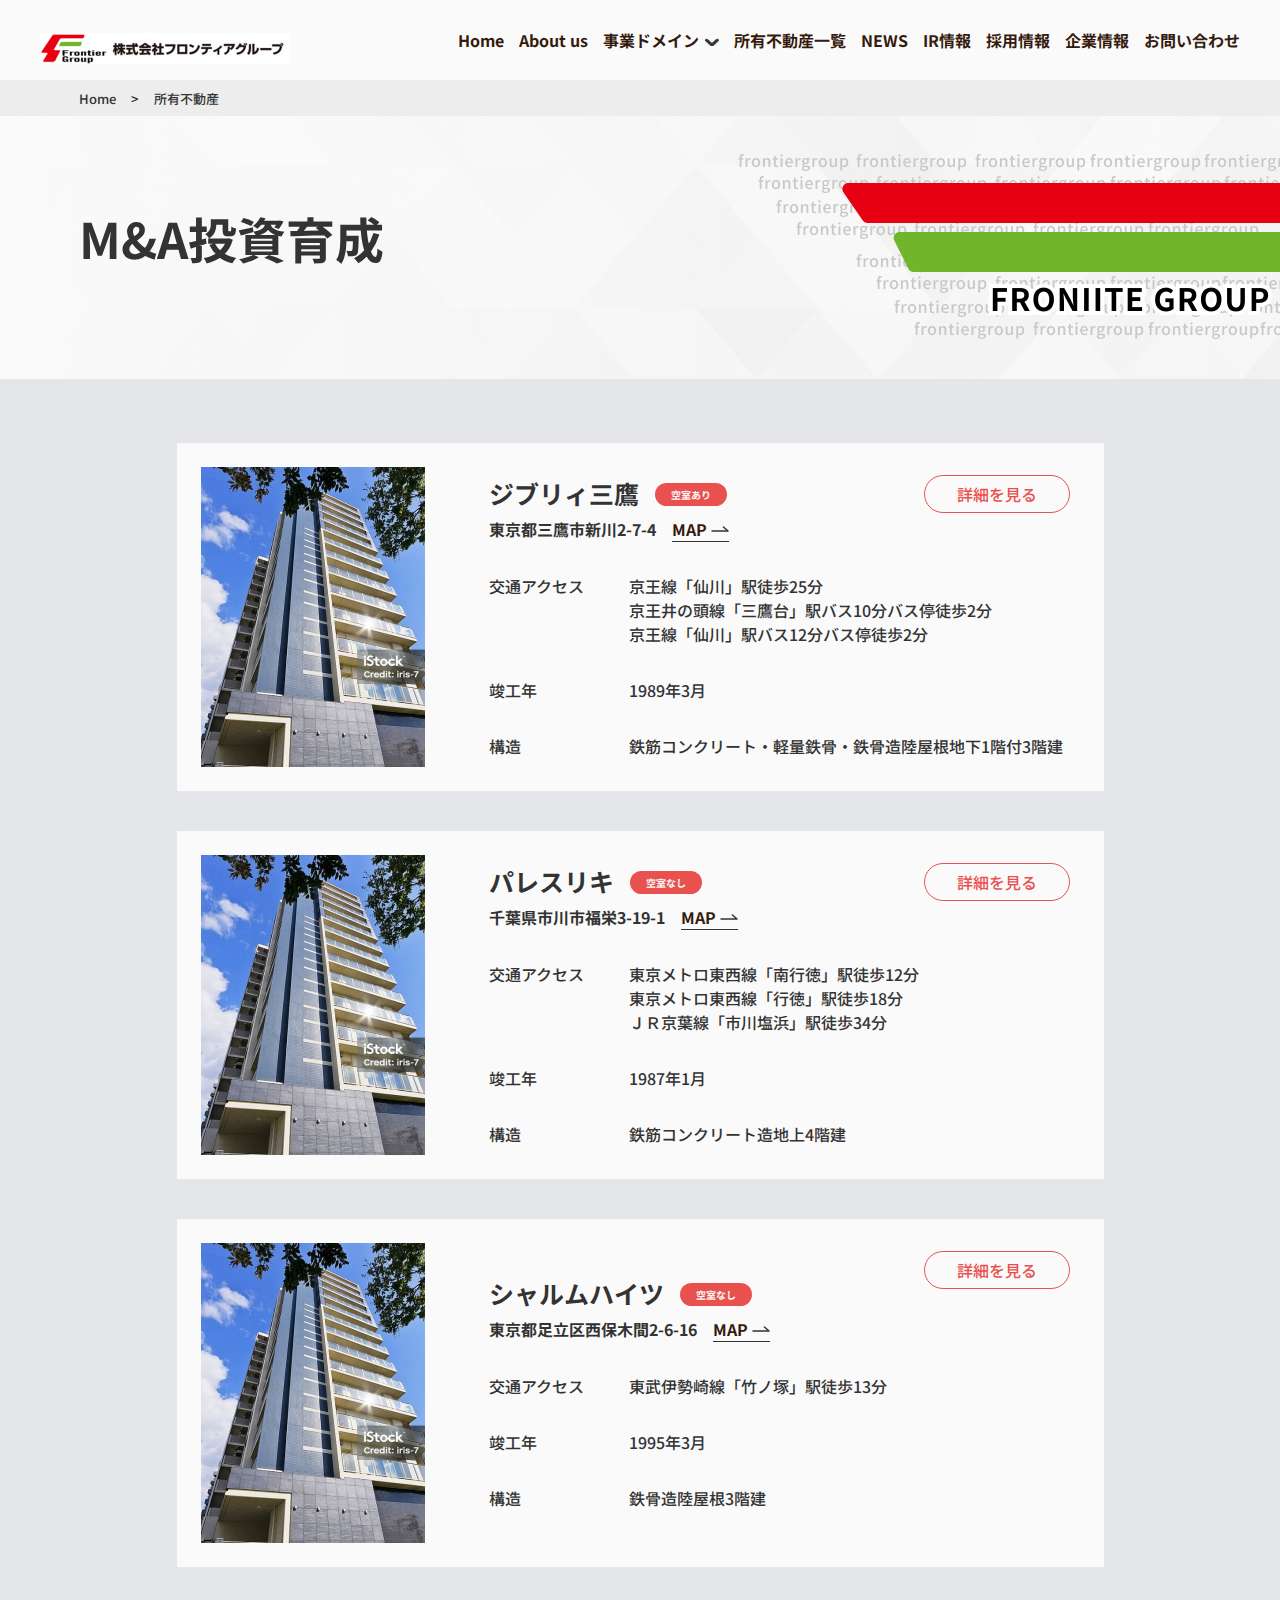
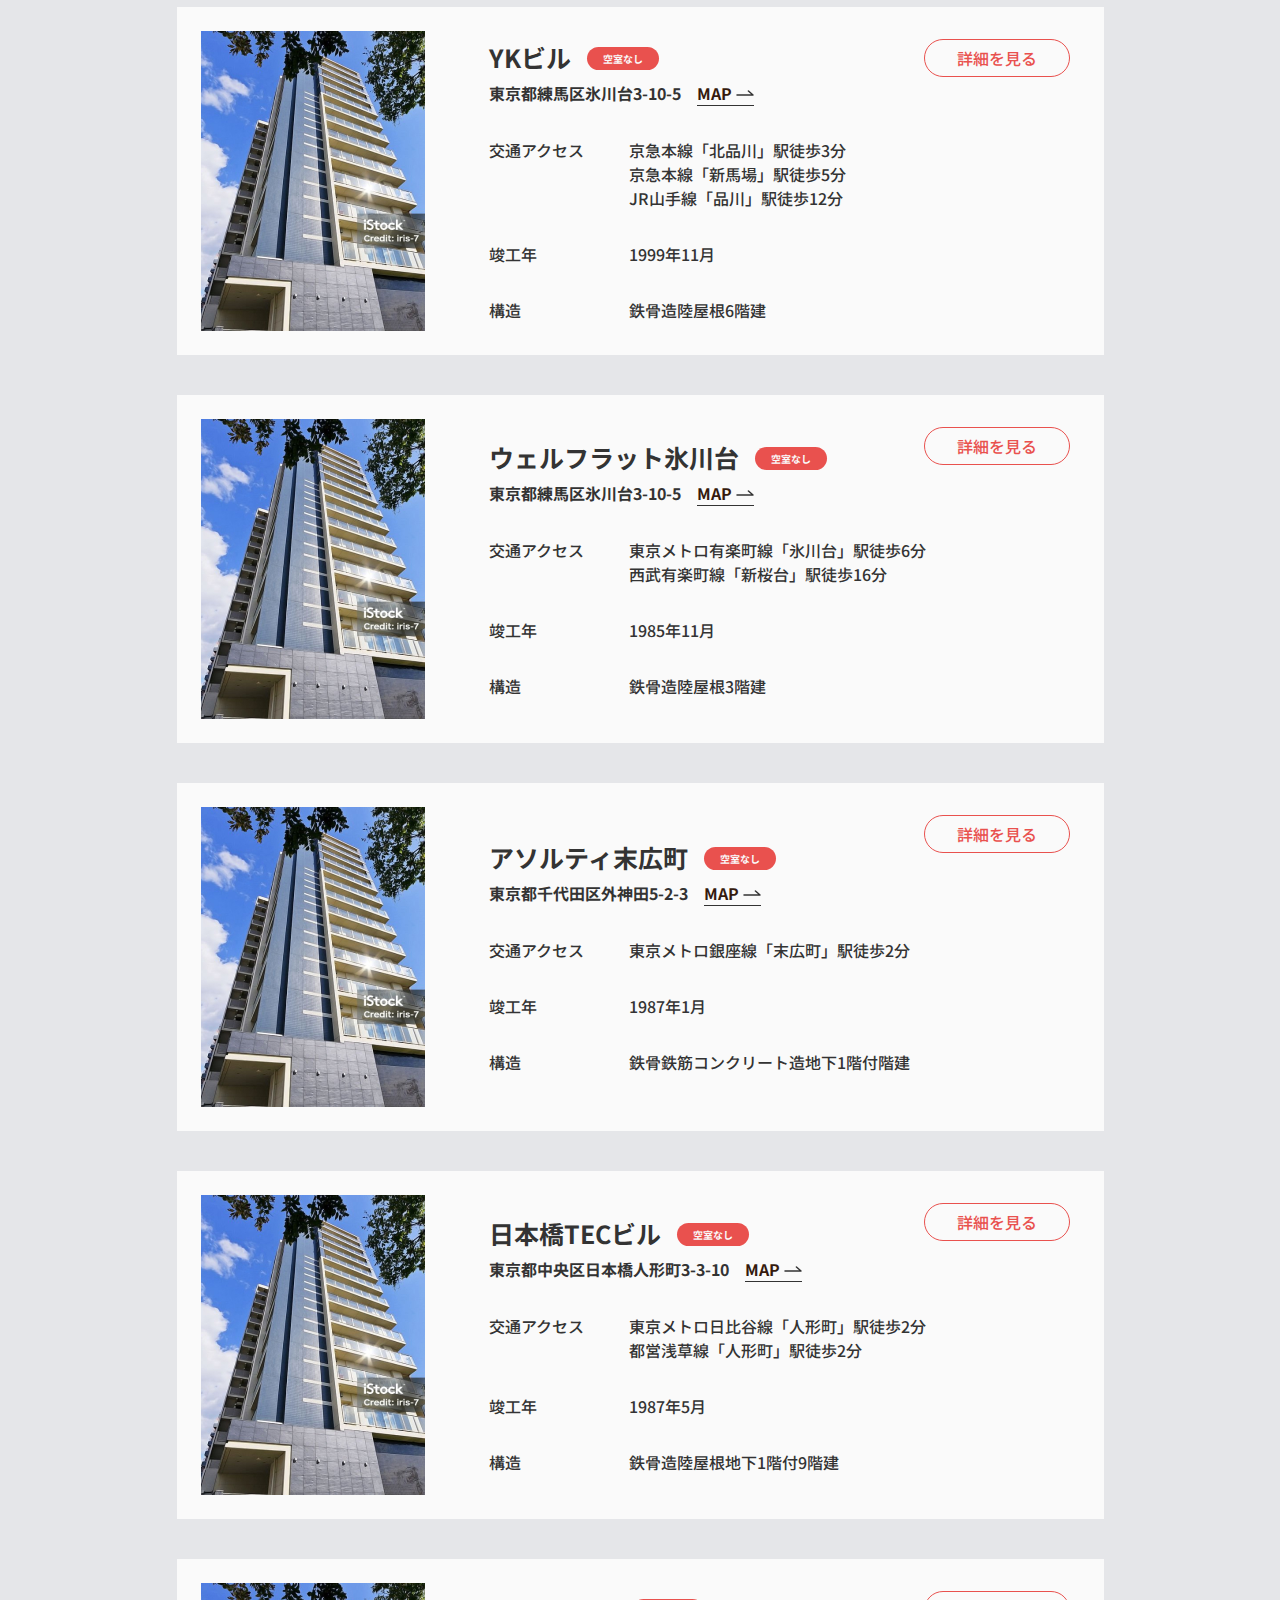
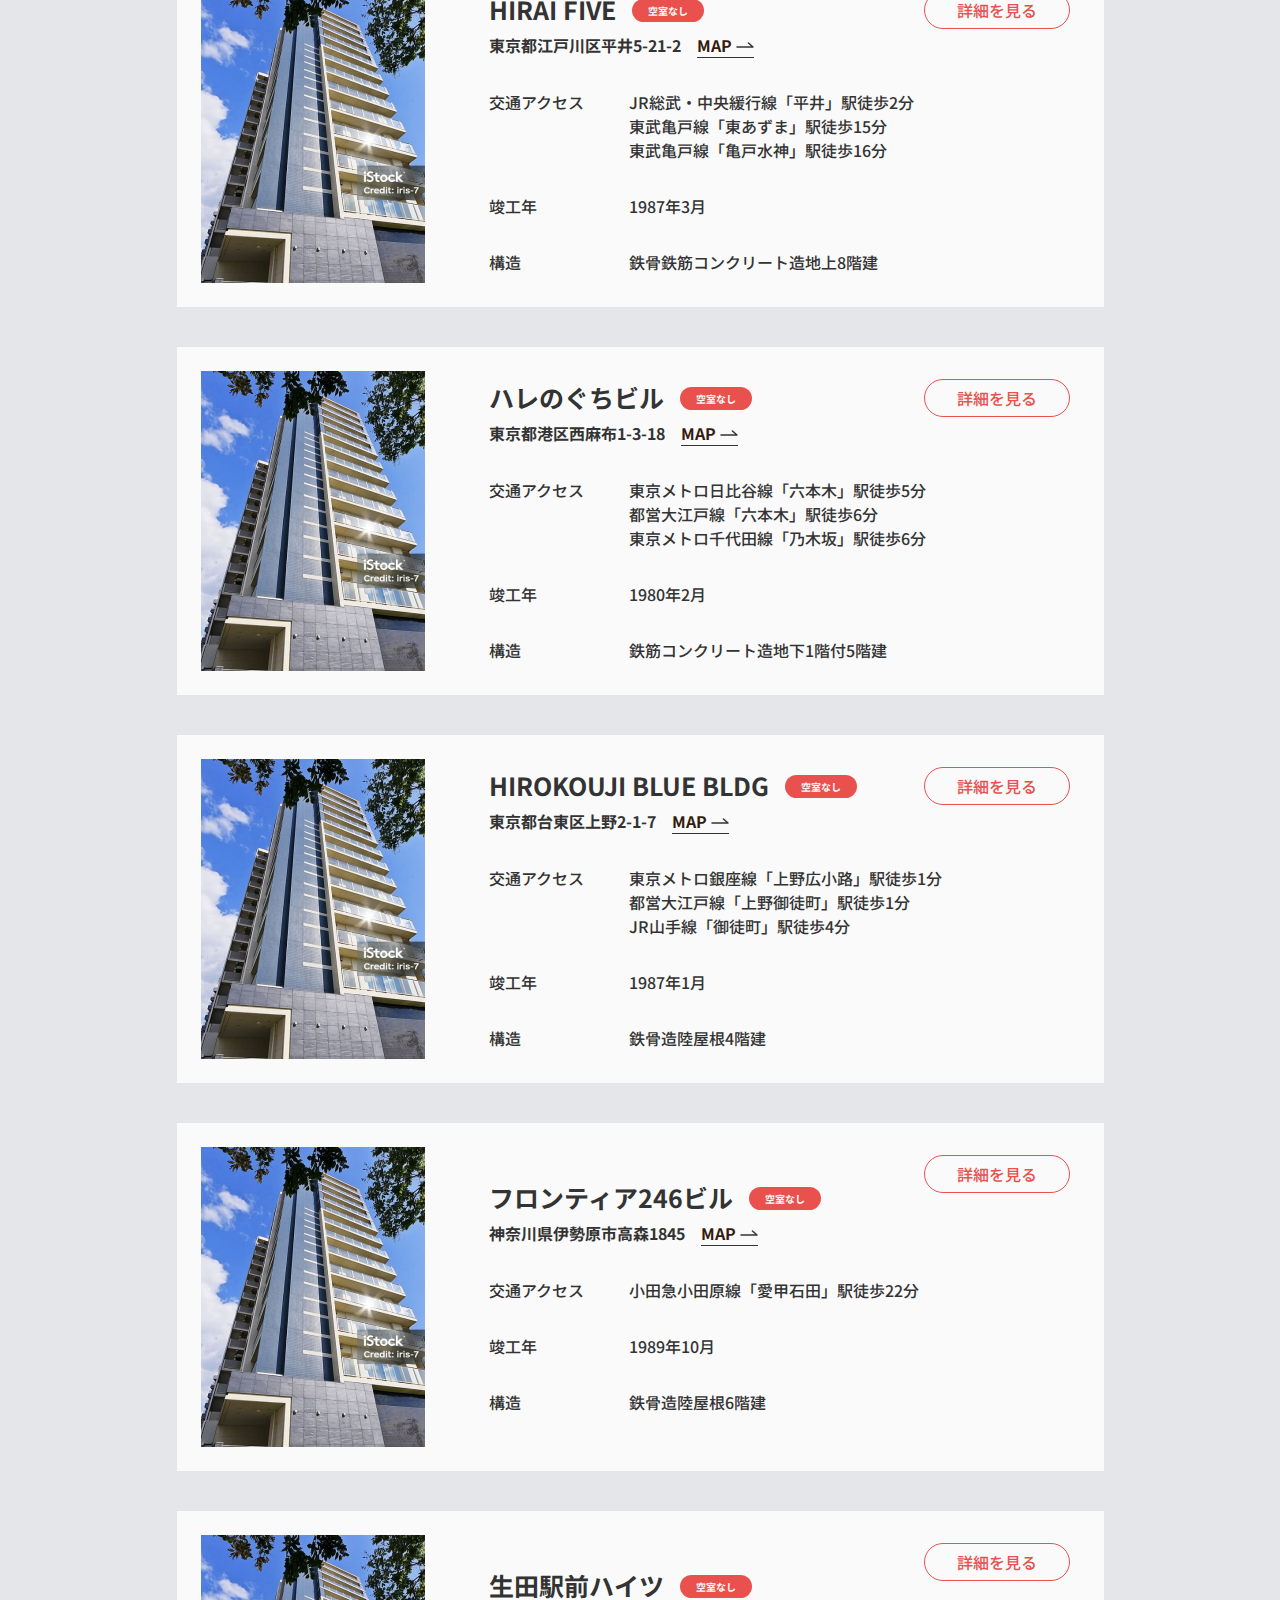
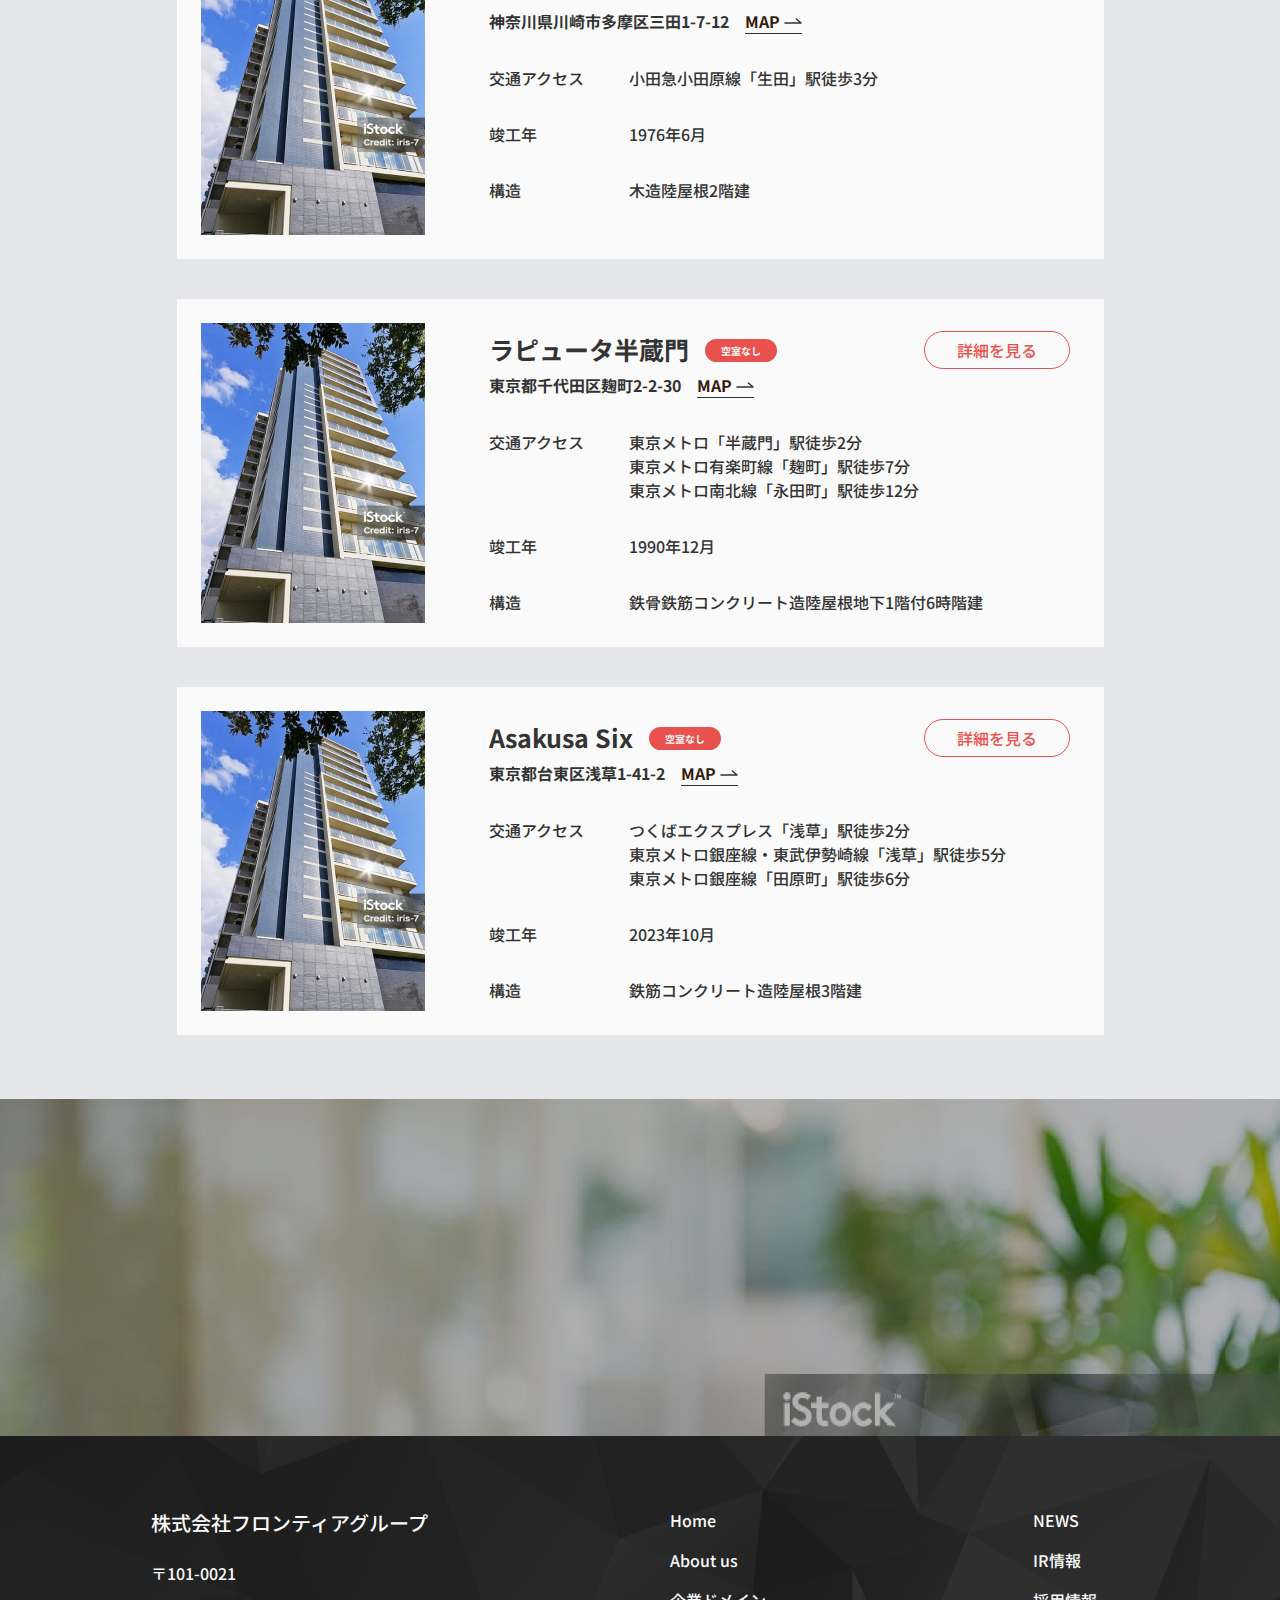
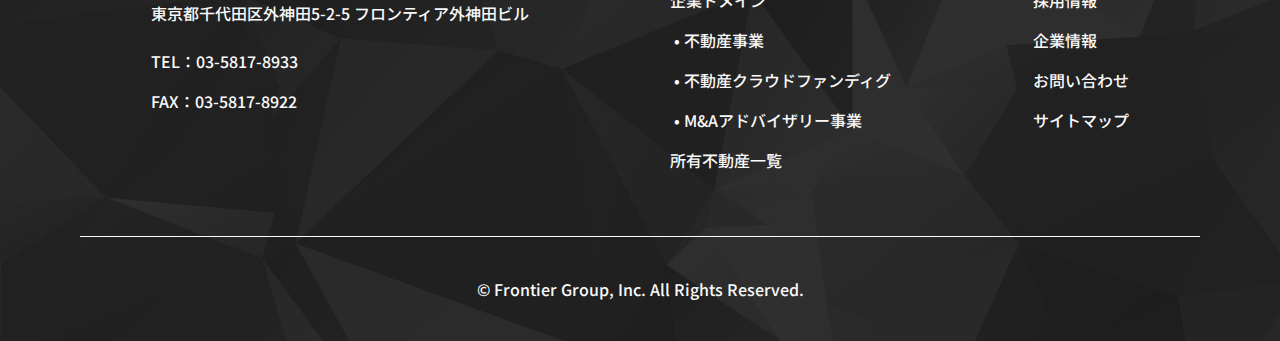
==== owned.html @ 02771e7e "initial commit" ====
<!DOCTYPE html>
<html lang="jp">

<head>
    <meta charset="UTF-8">
    <meta name="viewport" content="width=device-width, initial-scale=1.0">
    <link rel="stylesheet" href="./assets/css/slick-theme.css">
    <link rel="stylesheet" href="./assets/css/slick.css">
    <link rel="stylesheet" href="./assets/css/wow.css">
    <link rel="stylesheet" href="./assets/css/style.css">
    <link rel="preconnect" href="https://fonts.googleapis.com">
    <link rel="preconnect" href="https://fonts.gstatic.com" crossorigin>
    <link href="https://fonts.googleapis.com/css2?family=Noto+Sans+JP:wght@100..900&display=swap" rel="stylesheet">

    <title>株式会社フロンティアグループ</title>
</head>

<body>
    <div class="c-header">
        <div class="c-header__inner">
            <h1>
                <a href="#">
                    <img src="./assets/img/img-logo.jpg" alt="logo">
                </a>
            </h1>
            <div class="c-header-right ">
                <ul class="c-header__items">
                    <li><a href="#">Home</a></li>
                    <li><a href="#">About us</a></li>
                    <li><a href="#">事業ドメイン</a>
                        <!-- <ul class="dropdown">
                            <li><a href="#">Sub-1</a></li>
                            <li><a href="#">Sub-2</a></li>
                            <li><a href="#">Sub-3</a></li>
                        </ul> -->
                    </li>
                    <li><a href="#">所有不動産一覧</a></li>
                    <li><a href="#">NEWS</a></li>
                    <li><a href="#">IR情報</a></li>
                    <li><a href="#">採用情報</a></li>
                    <li><a href="#">企業情報</a> </li>
                    <li><a href="#">お問い合わせ</a></li>
                </ul>

            </div>
            <div class="hambtn hamburger-menu-icon-wrap">
                <span class="hamburger-menu-line top"></span>
                <span class="hamburger-menu-line middle"></span>
                <span class="hamburger-menu-line bottom"></span>
            </div>
        </div>
    </div>
    <div class="hamburger-menu">
        <div class="hamburger-menu-container">
            <div class="hambuger-menu-head">
                <figure>
                    <a href="#">
                        <img src="./assets/img/img-logo.jpg" alt="">
                    </a>
                </figure>

                <svg class="open-modal-btn" width="14" height="15" viewBox="0 0 14 15" fill="none"
                    xmlns="http://www.w3.org/2000/svg">
                    <path d="M13 1.5L1 13.5" stroke="#333333" stroke-width="1.5" stroke-linecap="round"
                        stroke-linejoin="round" />
                    <path d="M1 1.5L13 13.5" stroke="#333333" stroke-width="1.5" stroke-linecap="round"
                        stroke-linejoin="round" />
                </svg>

            </div>
            <ul class="hamburger-menu-list">
                <li>
                    <a href="#">Home</a>
                </li>
                <li>
                    <a href="#">About us</a>
                </li>
                <li>
                    <a href="#">企業ドメイン</a>
                </li>
                <li>
                    <a href="#">所有不動産一覧</a>
                </li>
                <li>
                    <a href="#">NEWS</a>
                </li>
                <li>
                    <a href="#">採用情報</a>
                </li>
                <li>
                    <a href="#">IR情報</a>
                </li>
                <li>
                    <a href="#">企業情報</a>
                </li>
                <li>
                    <a href="#">お問い合わせ</a>
                </li>
            </ul>

        </div>
    </div>
    <div class="p-main" id="owned">
        <div class="p-nav">
            <div class="__container">
                <a href="#">Home &nbsp;&nbsp;&nbsp; ></a>
                <a href="#">所有不動産</a>
            </div>
        </div>
        <div class="p-pagettl">
            <div class="__container">
                <h3 class="jp-ttl wow fadeInUp">
                    M&A投資育成
                </h3>
                <figure class="__absolute wow fadeInRight is-pc">
                    <img src="./assets/img/about/img-ttl.png" alt="">
                </figure>
                <figure class="__absolute wow fadeInRight is-sp">
                    <img src="./assets/img/real_estate/img-absoulute@2x.png" alt="">
                </figure>
            </div>
        </div>

        <div class="p-owned-estate_lists">
            <div class="__container">
                <div class="__lists-item">
                    <figure class="item-img">
                        <img src="./assets/img/owned/img-lists_1.jpg" alt="">
                    </figure>
                    <div class="item-main">
                        <div class="__item-ttl">
                            <h3 class="__name">
                                ジブリィ三鷹
                            </h3>
                            <p class="is-possible">
                                空室あり
                            </p>
                        </div>
                        <p class="__address">
                            東京都三鷹市新川2-7-4
                            <a href="#" class="__map">
                                MAP
                                <svg width="18" height="6" viewBox="0 0 18 6" fill="none"
                                    xmlns="http://www.w3.org/2000/svg">
                                    <path d="M1 5H17L12.4286 1" stroke="#333333" stroke-width="1.5"
                                        stroke-linecap="round" stroke-linejoin="round" />
                                </svg>

                            </a>
                        </p>
                        <div class="__item-info">
                            <div class="__info-list">
                                <p class="__info-ttl">
                                    交通アクセス
                                </p>
                                <p class="__info-ctn">
                                    京王線「仙川」駅徒歩25分<br>
                                    京王井の頭線「三鷹台」駅バス10分バス停徒歩2分<br>
                                    京王線「仙川」駅バス12分バス停徒歩2分
                                </p>
                            </div>
                            <div class="__info-list">
                                <p class="__info-ttl">
                                    竣工年
                                </p>
                                <p class="__info-ctn">
                                    1989年3月
                                </p>
                            </div>
                            <div class="__info-list">
                                <p class="__info-ttl">
                                    構造
                                </p>
                                <p class="__info-ctn">
                                    鉄筋コンクリート・軽量鉄骨・鉄骨造陸屋根地下1階付3階建
                                </p>
                            </div>
                        </div>
                    </div>
                    <a href="#" class="__item-btn">詳細を見る</a>
                </div>
                <div class="__lists-item">
                    <figure class="item-img">
                        <img src="./assets/img/owned/img-lists_1.jpg" alt="">
                    </figure>
                    <div class="item-main">
                        <div class="__item-ttl">
                            <h3 class="__name">
                                パレスリキ
                            </h3>
                            <p class="is-possible">
                                空室なし
                            </p>
                        </div>
                        <p class="__address">
                            千葉県市川市福栄3-19-1
                            <a href="#" class="__map">
                                MAP
                                <svg width="18" height="6" viewBox="0 0 18 6" fill="none"
                                    xmlns="http://www.w3.org/2000/svg">
                                    <path d="M1 5H17L12.4286 1" stroke="#333333" stroke-width="1.5"
                                        stroke-linecap="round" stroke-linejoin="round" />
                                </svg>

                            </a>
                        </p>
                        <div class="__item-info">
                            <div class="__info-list">
                                <p class="__info-ttl">
                                    交通アクセス
                                </p>
                                <p class="__info-ctn">
                                    東京メトロ東西線「南行徳」駅徒歩12分<br>
                                    東京メトロ東西線「行徳」駅徒歩18分<br>
                                    ＪＲ京葉線「市川塩浜」駅徒歩34分
                                </p>
                            </div>
                            <div class="__info-list">
                                <p class="__info-ttl">
                                    竣工年
                                </p>
                                <p class="__info-ctn">
                                    1987年1月
                                </p>
                            </div>
                            <div class="__info-list">
                                <p class="__info-ttl">
                                    構造
                                </p>
                                <p class="__info-ctn">
                                    鉄筋コンクリート造地上4階建
                                </p>
                            </div>
                        </div>
                    </div>
                    <a href="#" class="__item-btn">詳細を見る</a>
                </div>
                <div class="__lists-item">
                    <figure class="item-img">
                        <img src="./assets/img/owned/img-lists_1.jpg" alt="">
                    </figure>
                    <div class="item-main">
                        <div class="__item-ttl">
                            <h3 class="__name">
                                シャルムハイツ
                            </h3>
                            <p class="is-possible">
                                空室なし
                            </p>
                        </div>
                        <p class="__address">
                            東京都足立区西保木間2-6-16
                            <a href="#" class="__map">
                                MAP
                                <svg width="18" height="6" viewBox="0 0 18 6" fill="none"
                                    xmlns="http://www.w3.org/2000/svg">
                                    <path d="M1 5H17L12.4286 1" stroke="#333333" stroke-width="1.5"
                                        stroke-linecap="round" stroke-linejoin="round" />
                                </svg>

                            </a>
                        </p>
                        <div class="__item-info">
                            <div class="__info-list">
                                <p class="__info-ttl">
                                    交通アクセス
                                </p>
                                <p class="__info-ctn">
                                    東武伊勢崎線「竹ノ塚」駅徒歩13分
                                </p>
                            </div>
                            <div class="__info-list">
                                <p class="__info-ttl">
                                    竣工年
                                </p>
                                <p class="__info-ctn">
                                    1995年3月
                                </p>
                            </div>
                            <div class="__info-list">
                                <p class="__info-ttl">
                                    構造
                                </p>
                                <p class="__info-ctn">
                                    鉄骨造陸屋根3階建
                                </p>
                            </div>
                        </div>
                    </div>
                    <a href="#" class="__item-btn">詳細を見る</a>
                </div>
                <div class="__lists-item">
                    <figure class="item-img">
                        <img src="./assets/img/owned/img-lists_1.jpg" alt="">
                    </figure>
                    <div class="item-main">
                        <div class="__item-ttl">
                            <h3 class="__name">
                                YKビル
                            </h3>
                            <p class="is-possible">
                                空室なし
                            </p>
                        </div>
                        <p class="__address">
                            東京都練馬区氷川台3-10-5
                            <a href="#" class="__map">
                                MAP
                                <svg width="18" height="6" viewBox="0 0 18 6" fill="none"
                                    xmlns="http://www.w3.org/2000/svg">
                                    <path d="M1 5H17L12.4286 1" stroke="#333333" stroke-width="1.5"
                                        stroke-linecap="round" stroke-linejoin="round" />
                                </svg>

                            </a>
                        </p>
                        <div class="__item-info">
                            <div class="__info-list">
                                <p class="__info-ttl">
                                    交通アクセス
                                </p>
                                <p class="__info-ctn">
                                    京急本線「北品川」駅徒歩3分<br>
                                    京急本線「新馬場」駅徒歩5分<br>
                                    JR山手線「品川」駅徒歩12分
                                </p>
                            </div>
                            <div class="__info-list">
                                <p class="__info-ttl">
                                    竣工年
                                </p>
                                <p class="__info-ctn">
                                    1999年11月
                                </p>
                            </div>
                            <div class="__info-list">
                                <p class="__info-ttl">
                                    構造
                                </p>
                                <p class="__info-ctn">
                                    鉄骨造陸屋根6階建
                                </p>
                            </div>
                        </div>
                    </div>
                    <a href="#" class="__item-btn">詳細を見る</a>
                </div>
                <div class="__lists-item">
                    <figure class="item-img">
                        <img src="./assets/img/owned/img-lists_1.jpg" alt="">
                    </figure>
                    <div class="item-main">
                        <div class="__item-ttl">
                            <h3 class="__name">
                                ウェルフラット氷川台
                            </h3>
                            <p class="is-possible">
                                空室なし
                            </p>
                        </div>
                        <p class="__address">
                            東京都練馬区氷川台3-10-5
                            <a href="#" class="__map">
                                MAP
                                <svg width="18" height="6" viewBox="0 0 18 6" fill="none"
                                    xmlns="http://www.w3.org/2000/svg">
                                    <path d="M1 5H17L12.4286 1" stroke="#333333" stroke-width="1.5"
                                        stroke-linecap="round" stroke-linejoin="round" />
                                </svg>

                            </a>
                        </p>
                        <div class="__item-info">
                            <div class="__info-list">
                                <p class="__info-ttl">
                                    交通アクセス
                                </p>
                                <p class="__info-ctn">
                                    東京メトロ有楽町線「氷川台」駅徒歩6分<br>
                                    西武有楽町線「新桜台」駅徒歩16分
                                </p>
                            </div>
                            <div class="__info-list">
                                <p class="__info-ttl">
                                    竣工年
                                </p>
                                <p class="__info-ctn">
                                    1985年11月
                                </p>
                            </div>
                            <div class="__info-list">
                                <p class="__info-ttl">
                                    構造
                                </p>
                                <p class="__info-ctn">
                                    鉄骨造陸屋根3階建
                                </p>
                            </div>
                        </div>
                    </div>
                    <a href="#" class="__item-btn">詳細を見る</a>
                </div>
                <div class="__lists-item">
                    <figure class="item-img">
                        <img src="./assets/img/owned/img-lists_1.jpg" alt="">
                    </figure>
                    <div class="item-main">
                        <div class="__item-ttl">
                            <h3 class="__name">
                                アソルティ末広町
                            </h3>
                            <p class="is-possible">
                                空室なし
                            </p>
                        </div>
                        <p class="__address">
                            東京都千代田区外神田5-2-3
                            <a href="#" class="__map">
                                MAP
                                <svg width="18" height="6" viewBox="0 0 18 6" fill="none"
                                    xmlns="http://www.w3.org/2000/svg">
                                    <path d="M1 5H17L12.4286 1" stroke="#333333" stroke-width="1.5"
                                        stroke-linecap="round" stroke-linejoin="round" />
                                </svg>

                            </a>
                        </p>
                        <div class="__item-info">
                            <div class="__info-list">
                                <p class="__info-ttl">
                                    交通アクセス
                                </p>
                                <p class="__info-ctn">
                                    東京メトロ銀座線「末広町」駅徒歩2分
                                </p>
                            </div>
                            <div class="__info-list">
                                <p class="__info-ttl">
                                    竣工年
                                </p>
                                <p class="__info-ctn">
                                    1987年1月
                                </p>
                            </div>
                            <div class="__info-list">
                                <p class="__info-ttl">
                                    構造
                                </p>
                                <p class="__info-ctn">
                                    鉄骨鉄筋コンクリート造地下1階付階建
                                </p>
                            </div>
                        </div>
                    </div>
                    <a href="#" class="__item-btn">詳細を見る</a>
                </div>
                <div class="__lists-item">
                    <figure class="item-img">
                        <img src="./assets/img/owned/img-lists_1.jpg" alt="">
                    </figure>
                    <div class="item-main">
                        <div class="__item-ttl">
                            <h3 class="__name">
                                日本橋TECビル
                            </h3>
                            <p class="is-possible">
                                空室なし
                            </p>
                        </div>
                        <p class="__address">
                            東京都中央区日本橋人形町3-3-10
                            <a href="#" class="__map">
                                MAP
                                <svg width="18" height="6" viewBox="0 0 18 6" fill="none"
                                    xmlns="http://www.w3.org/2000/svg">
                                    <path d="M1 5H17L12.4286 1" stroke="#333333" stroke-width="1.5"
                                        stroke-linecap="round" stroke-linejoin="round" />
                                </svg>

                            </a>
                        </p>
                        <div class="__item-info">
                            <div class="__info-list">
                                <p class="__info-ttl">
                                    交通アクセス
                                </p>
                                <p class="__info-ctn">
                                    東京メトロ日比谷線「人形町」駅徒歩2分<br>
                                    都営浅草線「人形町」駅徒歩2分
                                </p>
                            </div>
                            <div class="__info-list">
                                <p class="__info-ttl">
                                    竣工年
                                </p>
                                <p class="__info-ctn">
                                    1987年5月
                                </p>
                            </div>
                            <div class="__info-list">
                                <p class="__info-ttl">
                                    構造
                                </p>
                                <p class="__info-ctn">
                                    鉄骨造陸屋根地下1階付9階建
                                </p>
                            </div>
                        </div>
                    </div>
                    <a href="#" class="__item-btn">詳細を見る</a>
                </div>
                <div class="__lists-item">
                    <figure class="item-img">
                        <img src="./assets/img/owned/img-lists_1.jpg" alt="">
                    </figure>
                    <div class="item-main">
                        <div class="__item-ttl">
                            <h3 class="__name">
                                HIRAI FIVE
                            </h3>
                            <p class="is-possible">
                                空室なし
                            </p>
                        </div>
                        <p class="__address">
                            東京都江戸川区平井5-21-2
                            <a href="#" class="__map">
                                MAP
                                <svg width="18" height="6" viewBox="0 0 18 6" fill="none"
                                    xmlns="http://www.w3.org/2000/svg">
                                    <path d="M1 5H17L12.4286 1" stroke="#333333" stroke-width="1.5"
                                        stroke-linecap="round" stroke-linejoin="round" />
                                </svg>

                            </a>
                        </p>
                        <div class="__item-info">
                            <div class="__info-list">
                                <p class="__info-ttl">
                                    交通アクセス
                                </p>
                                <p class="__info-ctn">
                                    JR総武・中央緩行線「平井」駅徒歩2分<br>
                                    東武亀戸線「東あずま」駅徒歩15分<br>
                                    東武亀戸線「亀戸水神」駅徒歩16分
                                </p>
                            </div>
                            <div class="__info-list">
                                <p class="__info-ttl">
                                    竣工年
                                </p>
                                <p class="__info-ctn">
                                    1987年3月
                                </p>
                            </div>
                            <div class="__info-list">
                                <p class="__info-ttl">
                                    構造
                                </p>
                                <p class="__info-ctn">
                                    鉄骨鉄筋コンクリート造地上8階建
                                </p>
                            </div>
                        </div>
                    </div>
                    <a href="#" class="__item-btn">詳細を見る</a>
                </div>
                <div class="__lists-item">
                    <figure class="item-img">
                        <img src="./assets/img/owned/img-lists_1.jpg" alt="">
                    </figure>
                    <div class="item-main">
                        <div class="__item-ttl">
                            <h3 class="__name">
                                ハレのぐちビル
                            </h3>
                            <p class="is-possible">
                                空室なし
                            </p>
                        </div>
                        <p class="__address">
                            東京都港区西麻布1-3-18
                            <a href="#" class="__map">
                                MAP
                                <svg width="18" height="6" viewBox="0 0 18 6" fill="none"
                                    xmlns="http://www.w3.org/2000/svg">
                                    <path d="M1 5H17L12.4286 1" stroke="#333333" stroke-width="1.5"
                                        stroke-linecap="round" stroke-linejoin="round" />
                                </svg>

                            </a>
                        </p>
                        <div class="__item-info">
                            <div class="__info-list">
                                <p class="__info-ttl">
                                    交通アクセス
                                </p>
                                <p class="__info-ctn">
                                    東京メトロ日比谷線「六本木」駅徒歩5分<br>
                                    都営大江戸線「六本木」駅徒歩6分<br>
                                    東京メトロ千代田線「乃木坂」駅徒歩6分
                                </p>
                            </div>
                            <div class="__info-list">
                                <p class="__info-ttl">
                                    竣工年
                                </p>
                                <p class="__info-ctn">
                                    1980年2月
                                </p>
                            </div>
                            <div class="__info-list">
                                <p class="__info-ttl">
                                    構造
                                </p>
                                <p class="__info-ctn">
                                    鉄筋コンクリート造地下1階付5階建
                                </p>
                            </div>
                        </div>
                    </div>
                    <a href="#" class="__item-btn">詳細を見る</a>
                </div>
                <div class="__lists-item">
                    <figure class="item-img">
                        <img src="./assets/img/owned/img-lists_1.jpg" alt="">
                    </figure>
                    <div class="item-main">
                        <div class="__item-ttl">
                            <h3 class="__name">
                                HIROKOUJI BLUE BLDG
                            </h3>
                            <p class="is-possible">
                                空室なし
                            </p>
                        </div>
                        <p class="__address">
                            東京都台東区上野2-1-7
                            <a href="#" class="__map">
                                MAP
                                <svg width="18" height="6" viewBox="0 0 18 6" fill="none"
                                    xmlns="http://www.w3.org/2000/svg">
                                    <path d="M1 5H17L12.4286 1" stroke="#333333" stroke-width="1.5"
                                        stroke-linecap="round" stroke-linejoin="round" />
                                </svg>

                            </a>
                        </p>
                        <div class="__item-info">
                            <div class="__info-list">
                                <p class="__info-ttl">
                                    交通アクセス
                                </p>
                                <p class="__info-ctn">
                                    東京メトロ銀座線「上野広小路」駅徒歩1分<br>
                                    都営大江戸線「上野御徒町」駅徒歩1分<br>
                                    JR山手線「御徒町」駅徒歩4分
                                </p>
                            </div>
                            <div class="__info-list">
                                <p class="__info-ttl">
                                    竣工年
                                </p>
                                <p class="__info-ctn">
                                    1987年1月
                                </p>
                            </div>
                            <div class="__info-list">
                                <p class="__info-ttl">
                                    構造
                                </p>
                                <p class="__info-ctn">
                                    鉄骨造陸屋根4階建
                                </p>
                            </div>
                        </div>
                    </div>
                    <a href="#" class="__item-btn">詳細を見る</a>
                </div>
                <div class="__lists-item">
                    <figure class="item-img">
                        <img src="./assets/img/owned/img-lists_1.jpg" alt="">
                    </figure>
                    <div class="item-main">
                        <div class="__item-ttl">
                            <h3 class="__name">
                                フロンティア246ビル
                            </h3>
                            <p class="is-possible">
                                空室なし
                            </p>
                        </div>
                        <p class="__address">
                            神奈川県伊勢原市高森1845
                            <a href="#" class="__map">
                                MAP
                                <svg width="18" height="6" viewBox="0 0 18 6" fill="none"
                                    xmlns="http://www.w3.org/2000/svg">
                                    <path d="M1 5H17L12.4286 1" stroke="#333333" stroke-width="1.5"
                                        stroke-linecap="round" stroke-linejoin="round" />
                                </svg>

                            </a>
                        </p>
                        <div class="__item-info">
                            <div class="__info-list">
                                <p class="__info-ttl">
                                    交通アクセス
                                </p>
                                <p class="__info-ctn">
                                    小田急小田原線「愛甲石田」駅徒歩22分
                                </p>
                            </div>
                            <div class="__info-list">
                                <p class="__info-ttl">
                                    竣工年
                                </p>
                                <p class="__info-ctn">
                                    1989年10月
                                </p>
                            </div>
                            <div class="__info-list">
                                <p class="__info-ttl">
                                    構造
                                </p>
                                <p class="__info-ctn">
                                    鉄骨造陸屋根6階建
                                </p>
                            </div>
                        </div>
                    </div>
                    <a href="#" class="__item-btn">詳細を見る</a>
                </div>
                <div class="__lists-item">
                    <figure class="item-img">
                        <img src="./assets/img/owned/img-lists_1.jpg" alt="">
                    </figure>
                    <div class="item-main">
                        <div class="__item-ttl">
                            <h3 class="__name">
                                生田駅前ハイツ
                            </h3>
                            <p class="is-possible">
                                空室なし
                            </p>
                        </div>
                        <p class="__address">
                            神奈川県川崎市多摩区三田1-7-12
                            <a href="#" class="__map">
                                MAP
                                <svg width="18" height="6" viewBox="0 0 18 6" fill="none"
                                    xmlns="http://www.w3.org/2000/svg">
                                    <path d="M1 5H17L12.4286 1" stroke="#333333" stroke-width="1.5"
                                        stroke-linecap="round" stroke-linejoin="round" />
                                </svg>

                            </a>
                        </p>
                        <div class="__item-info">
                            <div class="__info-list">
                                <p class="__info-ttl">
                                    交通アクセス
                                </p>
                                <p class="__info-ctn">
                                    小田急小田原線「生田」駅徒歩3分
                                </p>
                            </div>
                            <div class="__info-list">
                                <p class="__info-ttl">
                                    竣工年
                                </p>
                                <p class="__info-ctn">
                                    1976年6月
                                </p>
                            </div>
                            <div class="__info-list">
                                <p class="__info-ttl">
                                    構造
                                </p>
                                <p class="__info-ctn">
                                    木造陸屋根2階建
                                </p>
                            </div>
                        </div>
                    </div>
                    <a href="#" class="__item-btn">詳細を見る</a>
                </div>
                <div class="__lists-item">
                    <figure class="item-img">
                        <img src="./assets/img/owned/img-lists_1.jpg" alt="">
                    </figure>
                    <div class="item-main">
                        <div class="__item-ttl">
                            <h3 class="__name">
                                ラピュータ半蔵門
                            </h3>
                            <p class="is-possible">
                                空室なし
                            </p>
                        </div>
                        <p class="__address">
                            東京都千代田区麹町2-2-30
                            <a href="#" class="__map">
                                MAP
                                <svg width="18" height="6" viewBox="0 0 18 6" fill="none"
                                    xmlns="http://www.w3.org/2000/svg">
                                    <path d="M1 5H17L12.4286 1" stroke="#333333" stroke-width="1.5"
                                        stroke-linecap="round" stroke-linejoin="round" />
                                </svg>

                            </a>
                        </p>
                        <div class="__item-info">
                            <div class="__info-list">
                                <p class="__info-ttl">
                                    交通アクセス
                                </p>
                                <p class="__info-ctn">
                                    東京メトロ「半蔵門」駅徒歩2分<br>
                                    東京メトロ有楽町線「麹町」駅徒歩7分<br>
                                    東京メトロ南北線「永田町」駅徒歩12分
                                </p>
                            </div>
                            <div class="__info-list">
                                <p class="__info-ttl">
                                    竣工年
                                </p>
                                <p class="__info-ctn">
                                    1990年12月
                                </p>
                            </div>
                            <div class="__info-list">
                                <p class="__info-ttl">
                                    構造
                                </p>
                                <p class="__info-ctn">
                                    鉄骨鉄筋コンクリート造陸屋根地下1階付6時階建
                                </p>
                            </div>
                        </div>
                    </div>
                    <a href="#" class="__item-btn">詳細を見る</a>
                </div>
                <div class="__lists-item">
                    <figure class="item-img">
                        <img src="./assets/img/owned/img-lists_1.jpg" alt="">
                    </figure>
                    <div class="item-main">
                        <div class="__item-ttl">
                            <h3 class="__name">
                                Asakusa Six
                            </h3>
                            <p class="is-possible">
                                空室なし
                            </p>
                        </div>
                        <p class="__address">
                            東京都台東区浅草1-41-2
                            <a href="#" class="__map">
                                MAP
                                <svg width="18" height="6" viewBox="0 0 18 6" fill="none"
                                    xmlns="http://www.w3.org/2000/svg">
                                    <path d="M1 5H17L12.4286 1" stroke="#333333" stroke-width="1.5"
                                        stroke-linecap="round" stroke-linejoin="round" />
                                </svg>

                            </a>
                        </p>
                        <div class="__item-info">
                            <div class="__info-list">
                                <p class="__info-ttl">
                                    交通アクセス
                                </p>
                                <p class="__info-ctn">
                                    つくばエクスプレス「浅草」駅徒歩2分<br>
                                    東京メトロ銀座線・東武伊勢崎線「浅草」駅徒歩5分<br>
                                    東京メトロ銀座線「田原町」駅徒歩6分
                                </p>
                            </div>
                            <div class="__info-list">
                                <p class="__info-ttl">
                                    竣工年
                                </p>
                                <p class="__info-ctn">
                                    2023年10月
                                </p>
                            </div>
                            <div class="__info-list">
                                <p class="__info-ttl">
                                    構造
                                </p>
                                <p class="__info-ctn">
                                    鉄筋コンクリート造陸屋根3階建
                                </p>
                            </div>
                        </div>
                    </div>
                    <a href="#" class="__item-btn">詳細を見る</a>
                </div>
            </div>
        </div>

        <div class="c-footer">
            <div class="p-link_1">
                <div class="__container">

                    <div class="__link-item wow fadeInUp">
                        <h3 class="__link-ttl">
                            CONTACT
                        </h3>
                        <a href="#" class="__link-ctn">
                            Contact us
                        </a>
                    </div>
                </div>
            </div>
            <div class="p-footer">
                <div class="__container">
                    <div class="__link-wraps">
                        <div class="__link-wrap is-pc">
                            <a href="#" class="__logo">株式会社フロンティアグループ</a>
                            <p>〒101-0021<br>東京都千代田区外神田5-2-5 フロンティア外神田ビル
                            </p>
                            <a href="tel:03-5817-8933" class="tel">TEL：03-5817-8933</a>
                            <a href="tel:03-5817-8922" class="tel">FAX：03-5817-8922</a>
                        </div>
                        <div class="__link-wrap">
                            <a href="#">Home</a>
                            <a href="#">About us</a>
                            <a href="#">企業ドメイン</a>
                            <a href="#">&nbsp;•&nbsp;不動産事業</a>
                            <a href="#">&nbsp;•&nbsp;不動産クラウドファンディグ</a>
                            <a href="#">&nbsp;•&nbsp;M&Aアドバイザリー事業</a>
                            <a href="#">所有不動産一覧</a>
                        </div>
                        <div class="__link-wrap">
                            <a href="#">NEWS</a>
                            <a href="#">IR情報</a>
                            <a href="#">採用情報</a>
                            <a href="#">企業情報</a>
                            <a href="#">お問い合わせ</a>
                            <a href="#" class="site_map">サイトマップ</a>
                        </div>
                        <div class="__link-wrap is-sp ">
                            <a href="#" class="__logo">株式会社フロンティアグループ</a>
                            <p>〒101-0021<br>東京都千代田区外神田5-2-5<br>フロンティア外神田ビル
                            </p>
                            <a href="tel:03-5817-8933" class="tel">TEL：03-5817-8933</a>
                            <a href="tel:03-5817-8922" class="tel">FAX：03-5817-8922</a>
                        </div>

                    </div>
                    <p class="__copyright">© Frontier Group, Inc. All Rights Reserved.</p>
                </div>

            </div>
        </div>

    </div>

</body>
<script src="https://ajax.googleapis.com/ajax/libs/jquery/3.5.1/jquery.min.js"></script>
<script src="./assets/js/slick.js"></script>
<script src="./assets/js/wow.js"></script>
<script src="./assets/js/custom.js"></script>
<script>
    new WOW().init();
</script>

</html>

</html>
---- assets/css/wow.css ----
@charset "UTF-8";

/*!
 * animate.css -http://daneden.me/animate
 * Version - 3.5.1
 * Licensed under the MIT license - http://opensource.org/licenses/MIT
 *
 * Copyright (c) 2016 Daniel Eden
 */

.animated {
    -webkit-animation-duration: 1s;
    animation-duration: 1s;
    -webkit-animation-fill-mode: both;
    animation-fill-mode: both
}

.animated.infinite {
    -webkit-animation-iteration-count: infinite;
    animation-iteration-count: infinite
}

.animated.hinge {
    -webkit-animation-duration: 2s;
    animation-duration: 2s
}

.animated.bounceIn,
.animated.bounceOut,
.animated.flipOutX,
.animated.flipOutY {
    -webkit-animation-duration: .75s;
    animation-duration: .75s
}

@-webkit-keyframes bounce {

    0%,
    20%,
    53%,
    80%,
    to {
        -webkit-animation-timing-function: cubic-bezier(.215, .61, .355, 1);
        animation-timing-function: cubic-bezier(.215, .61, .355, 1);
        -webkit-transform: translateZ(0);
        transform: translateZ(0)
    }

    40%,
    43% {
        -webkit-transform: translate3d(0, -30px, 0);
        transform: translate3d(0, -30px, 0)
    }

    40%,
    43%,
    70% {
        -webkit-animation-timing-function: cubic-bezier(.755, .05, .855, .06);
        animation-timing-function: cubic-bezier(.755, .05, .855, .06)
    }

    70% {
        -webkit-transform: translate3d(0, -15px, 0);
        transform: translate3d(0, -15px, 0)
    }

    90% {
        -webkit-transform: translate3d(0, -4px, 0);
        transform: translate3d(0, -4px, 0)
    }
}

@keyframes bounce {

    0%,
    20%,
    53%,
    80%,
    to {
        -webkit-animation-timing-function: cubic-bezier(.215, .61, .355, 1);
        animation-timing-function: cubic-bezier(.215, .61, .355, 1);
        -webkit-transform: translateZ(0);
        transform: translateZ(0)
    }

    40%,
    43% {
        -webkit-transform: translate3d(0, -30px, 0);
        transform: translate3d(0, -30px, 0)
    }

    40%,
    43%,
    70% {
        -webkit-animation-timing-function: cubic-bezier(.755, .05, .855, .06);
        animation-timing-function: cubic-bezier(.755, .05, .855, .06)
    }

    70% {
        -webkit-transform: translate3d(0, -15px, 0);
        transform: translate3d(0, -15px, 0)
    }

    90% {
        -webkit-transform: translate3d(0, -4px, 0);
        transform: translate3d(0, -4px, 0)
    }
}

.bounce {
    -webkit-animation-name: bounce;
    animation-name: bounce;
    -webkit-transform-origin: center bottom;
    transform-origin: center bottom
}

@-webkit-keyframes flash {

    0%,
    50%,
    to {
        opacity: 1
    }

    25%,
    75% {
        opacity: 0
    }
}

@keyframes flash {

    0%,
    50%,
    to {
        opacity: 1
    }

    25%,
    75% {
        opacity: 0
    }
}

.flash {
    -webkit-animation-name: flash;
    animation-name: flash
}

@-webkit-keyframes pulse {
    0% {
        -webkit-transform: scaleX(1);
        transform: scaleX(1)
    }

    50% {
        -webkit-transform: scale3d(1.05, 1.05, 1.05);
        transform: scale3d(1.05, 1.05, 1.05)
    }

    to {
        -webkit-transform: scaleX(1);
        transform: scaleX(1)
    }
}

@keyframes pulse {
    0% {
        -webkit-transform: scaleX(1);
        transform: scaleX(1)
    }

    50% {
        -webkit-transform: scale3d(1.05, 1.05, 1.05);
        transform: scale3d(1.05, 1.05, 1.05)
    }

    to {
        -webkit-transform: scaleX(1);
        transform: scaleX(1)
    }
}

.pulse {
    -webkit-animation-name: pulse;
    animation-name: pulse
}

@-webkit-keyframes rubberBand {
    0% {
        -webkit-transform: scaleX(1);
        transform: scaleX(1)
    }

    30% {
        -webkit-transform: scale3d(1.25, .75, 1);
        transform: scale3d(1.25, .75, 1)
    }

    40% {
        -webkit-transform: scale3d(.75, 1.25, 1);
        transform: scale3d(.75, 1.25, 1)
    }

    50% {
        -webkit-transform: scale3d(1.15, .85, 1);
        transform: scale3d(1.15, .85, 1)
    }

    65% {
        -webkit-transform: scale3d(.95, 1.05, 1);
        transform: scale3d(.95, 1.05, 1)
    }

    75% {
        -webkit-transform: scale3d(1.05, .95, 1);
        transform: scale3d(1.05, .95, 1)
    }

    to {
        -webkit-transform: scaleX(1);
        transform: scaleX(1)
    }
}

@keyframes rubberBand {
    0% {
        -webkit-transform: scaleX(1);
        transform: scaleX(1)
    }

    30% {
        -webkit-transform: scale3d(1.25, .75, 1);
        transform: scale3d(1.25, .75, 1)
    }

    40% {
        -webkit-transform: scale3d(.75, 1.25, 1);
        transform: scale3d(.75, 1.25, 1)
    }

    50% {
        -webkit-transform: scale3d(1.15, .85, 1);
        transform: scale3d(1.15, .85, 1)
    }

    65% {
        -webkit-transform: scale3d(.95, 1.05, 1);
        transform: scale3d(.95, 1.05, 1)
    }

    75% {
        -webkit-transform: scale3d(1.05, .95, 1);
        transform: scale3d(1.05, .95, 1)
    }

    to {
        -webkit-transform: scaleX(1);
        transform: scaleX(1)
    }
}

.rubberBand {
    -webkit-animation-name: rubberBand;
    animation-name: rubberBand
}

@-webkit-keyframes shake {

    0%,
    to {
        -webkit-transform: translateZ(0);
        transform: translateZ(0)
    }

    10%,
    30%,
    50%,
    70%,
    90% {
        -webkit-transform: translate3d(-10px, 0, 0);
        transform: translate3d(-10px, 0, 0)
    }

    20%,
    40%,
    60%,
    80% {
        -webkit-transform: translate3d(10px, 0, 0);
        transform: translate3d(10px, 0, 0)
    }
}

@keyframes shake {

    0%,
    to {
        -webkit-transform: translateZ(0);
        transform: translateZ(0)
    }

    10%,
    30%,
    50%,
    70%,
    90% {
        -webkit-transform: translate3d(-10px, 0, 0);
        transform: translate3d(-10px, 0, 0)
    }

    20%,
    40%,
    60%,
    80% {
        -webkit-transform: translate3d(10px, 0, 0);
        transform: translate3d(10px, 0, 0)
    }
}

.shake {
    -webkit-animation-name: shake;
    animation-name: shake
}

@-webkit-keyframes headShake {
    0% {
        -webkit-transform: translateX(0);
        transform: translateX(0)
    }

    6.5% {
        -webkit-transform: translateX(-6px) rotateY(-9deg);
        transform: translateX(-6px) rotateY(-9deg)
    }

    18.5% {
        -webkit-transform: translateX(5px) rotateY(7deg);
        transform: translateX(5px) rotateY(7deg)
    }

    31.5% {
        -webkit-transform: translateX(-3px) rotateY(-5deg);
        transform: translateX(-3px) rotateY(-5deg)
    }

    43.5% {
        -webkit-transform: translateX(2px) rotateY(3deg);
        transform: translateX(2px) rotateY(3deg)
    }

    50% {
        -webkit-transform: translateX(0);
        transform: translateX(0)
    }
}

@keyframes headShake {
    0% {
        -webkit-transform: translateX(0);
        transform: translateX(0)
    }

    6.5% {
        -webkit-transform: translateX(-6px) rotateY(-9deg);
        transform: translateX(-6px) rotateY(-9deg)
    }

    18.5% {
        -webkit-transform: translateX(5px) rotateY(7deg);
        transform: translateX(5px) rotateY(7deg)
    }

    31.5% {
        -webkit-transform: translateX(-3px) rotateY(-5deg);
        transform: translateX(-3px) rotateY(-5deg)
    }

    43.5% {
        -webkit-transform: translateX(2px) rotateY(3deg);
        transform: translateX(2px) rotateY(3deg)
    }

    50% {
        -webkit-transform: translateX(0);
        transform: translateX(0)
    }
}

.headShake {
    -webkit-animation-timing-function: ease-in-out;
    animation-timing-function: ease-in-out;
    -webkit-animation-name: headShake;
    animation-name: headShake
}

@-webkit-keyframes swing {
    20% {
        -webkit-transform: rotate(15deg);
        transform: rotate(15deg)
    }

    40% {
        -webkit-transform: rotate(-10deg);
        transform: rotate(-10deg)
    }

    60% {
        -webkit-transform: rotate(5deg);
        transform: rotate(5deg)
    }

    80% {
        -webkit-transform: rotate(-5deg);
        transform: rotate(-5deg)
    }

    to {
        -webkit-transform: rotate(0deg);
        transform: rotate(0deg)
    }
}

@keyframes swing {
    20% {
        -webkit-transform: rotate(15deg);
        transform: rotate(15deg)
    }

    40% {
        -webkit-transform: rotate(-10deg);
        transform: rotate(-10deg)
    }

    60% {
        -webkit-transform: rotate(5deg);
        transform: rotate(5deg)
    }

    80% {
        -webkit-transform: rotate(-5deg);
        transform: rotate(-5deg)
    }

    to {
        -webkit-transform: rotate(0deg);
        transform: rotate(0deg)
    }
}

.swing {
    -webkit-transform-origin: top center;
    transform-origin: top center;
    -webkit-animation-name: swing;
    animation-name: swing
}

@-webkit-keyframes tada {
    0% {
        -webkit-transform: scaleX(1);
        transform: scaleX(1)
    }

    10%,
    20% {
        -webkit-transform: scale3d(.9, .9, .9) rotate(-3deg);
        transform: scale3d(.9, .9, .9) rotate(-3deg)
    }

    30%,
    50%,
    70%,
    90% {
        -webkit-transform: scale3d(1.1, 1.1, 1.1) rotate(3deg);
        transform: scale3d(1.1, 1.1, 1.1) rotate(3deg)
    }

    40%,
    60%,
    80% {
        -webkit-transform: scale3d(1.1, 1.1, 1.1) rotate(-3deg);
        transform: scale3d(1.1, 1.1, 1.1) rotate(-3deg)
    }

    to {
        -webkit-transform: scaleX(1);
        transform: scaleX(1)
    }
}

@keyframes tada {
    0% {
        -webkit-transform: scaleX(1);
        transform: scaleX(1)
    }

    10%,
    20% {
        -webkit-transform: scale3d(.9, .9, .9) rotate(-3deg);
        transform: scale3d(.9, .9, .9) rotate(-3deg)
    }

    30%,
    50%,
    70%,
    90% {
        -webkit-transform: scale3d(1.1, 1.1, 1.1) rotate(3deg);
        transform: scale3d(1.1, 1.1, 1.1) rotate(3deg)
    }

    40%,
    60%,
    80% {
        -webkit-transform: scale3d(1.1, 1.1, 1.1) rotate(-3deg);
        transform: scale3d(1.1, 1.1, 1.1) rotate(-3deg)
    }

    to {
        -webkit-transform: scaleX(1);
        transform: scaleX(1)
    }
}

.tada {
    -webkit-animation-name: tada;
    animation-name: tada
}

@-webkit-keyframes wobble {
    0% {
        -webkit-transform: none;
        transform: none
    }

    15% {
        -webkit-transform: translate3d(-25%, 0, 0) rotate(-5deg);
        transform: translate3d(-25%, 0, 0) rotate(-5deg)
    }

    30% {
        -webkit-transform: translate3d(20%, 0, 0) rotate(3deg);
        transform: translate3d(20%, 0, 0) rotate(3deg)
    }

    45% {
        -webkit-transform: translate3d(-15%, 0, 0) rotate(-3deg);
        transform: translate3d(-15%, 0, 0) rotate(-3deg)
    }

    60% {
        -webkit-transform: translate3d(10%, 0, 0) rotate(2deg);
        transform: translate3d(10%, 0, 0) rotate(2deg)
    }

    75% {
        -webkit-transform: translate3d(-5%, 0, 0) rotate(-1deg);
        transform: translate3d(-5%, 0, 0) rotate(-1deg)
    }

    to {
        -webkit-transform: none;
        transform: none
    }
}

@keyframes wobble {
    0% {
        -webkit-transform: none;
        transform: none
    }

    15% {
        -webkit-transform: translate3d(-25%, 0, 0) rotate(-5deg);
        transform: translate3d(-25%, 0, 0) rotate(-5deg)
    }

    30% {
        -webkit-transform: translate3d(20%, 0, 0) rotate(3deg);
        transform: translate3d(20%, 0, 0) rotate(3deg)
    }

    45% {
        -webkit-transform: translate3d(-15%, 0, 0) rotate(-3deg);
        transform: translate3d(-15%, 0, 0) rotate(-3deg)
    }

    60% {
        -webkit-transform: translate3d(10%, 0, 0) rotate(2deg);
        transform: translate3d(10%, 0, 0) rotate(2deg)
    }

    75% {
        -webkit-transform: translate3d(-5%, 0, 0) rotate(-1deg);
        transform: translate3d(-5%, 0, 0) rotate(-1deg)
    }

    to {
        -webkit-transform: none;
        transform: none
    }
}

.wobble {
    -webkit-animation-name: wobble;
    animation-name: wobble
}

@-webkit-keyframes jello {

    0%,
    11.1%,
    to {
        -webkit-transform: none;
        transform: none
    }

    22.2% {
        -webkit-transform: skewX(-12.5deg) skewY(-12.5deg);
        transform: skewX(-12.5deg) skewY(-12.5deg)
    }

    33.3% {
        -webkit-transform: skewX(6.25deg) skewY(6.25deg);
        transform: skewX(6.25deg) skewY(6.25deg)
    }

    44.4% {
        -webkit-transform: skewX(-3.125deg) skewY(-3.125deg);
        transform: skewX(-3.125deg) skewY(-3.125deg)
    }

    55.5% {
        -webkit-transform: skewX(1.5625deg) skewY(1.5625deg);
        transform: skewX(1.5625deg) skewY(1.5625deg)
    }

    66.6% {
        -webkit-transform: skewX(-.78125deg) skewY(-.78125deg);
        transform: skewX(-.78125deg) skewY(-.78125deg)
    }

    77.7% {
        -webkit-transform: skewX(.390625deg) skewY(.390625deg);
        transform: skewX(.390625deg) skewY(.390625deg)
    }

    88.8% {
        -webkit-transform: skewX(-.1953125deg) skewY(-.1953125deg);
        transform: skewX(-.1953125deg) skewY(-.1953125deg)
    }
}

@keyframes jello {

    0%,
    11.1%,
    to {
        -webkit-transform: none;
        transform: none
    }

    22.2% {
        -webkit-transform: skewX(-12.5deg) skewY(-12.5deg);
        transform: skewX(-12.5deg) skewY(-12.5deg)
    }

    33.3% {
        -webkit-transform: skewX(6.25deg) skewY(6.25deg);
        transform: skewX(6.25deg) skewY(6.25deg)
    }

    44.4% {
        -webkit-transform: skewX(-3.125deg) skewY(-3.125deg);
        transform: skewX(-3.125deg) skewY(-3.125deg)
    }

    55.5% {
        -webkit-transform: skewX(1.5625deg) skewY(1.5625deg);
        transform: skewX(1.5625deg) skewY(1.5625deg)
    }

    66.6% {
        -webkit-transform: skewX(-.78125deg) skewY(-.78125deg);
        transform: skewX(-.78125deg) skewY(-.78125deg)
    }

    77.7% {
        -webkit-transform: skewX(.390625deg) skewY(.390625deg);
        transform: skewX(.390625deg) skewY(.390625deg)
    }

    88.8% {
        -webkit-transform: skewX(-.1953125deg) skewY(-.1953125deg);
        transform: skewX(-.1953125deg) skewY(-.1953125deg)
    }
}

.jello {
    -webkit-animation-name: jello;
    animation-name: jello;
    -webkit-transform-origin: center;
    transform-origin: center
}

@-webkit-keyframes bounceIn {

    0%,
    20%,
    40%,
    60%,
    80%,
    to {
        -webkit-animation-timing-function: cubic-bezier(.215, .61, .355, 1);
        animation-timing-function: cubic-bezier(.215, .61, .355, 1)
    }

    0% {
        opacity: 0;
        -webkit-transform: scale3d(.3, .3, .3);
        transform: scale3d(.3, .3, .3)
    }

    20% {
        -webkit-transform: scale3d(1.1, 1.1, 1.1);
        transform: scale3d(1.1, 1.1, 1.1)
    }

    40% {
        -webkit-transform: scale3d(.9, .9, .9);
        transform: scale3d(.9, .9, .9)
    }

    60% {
        opacity: 1;
        -webkit-transform: scale3d(1.03, 1.03, 1.03);
        transform: scale3d(1.03, 1.03, 1.03)
    }

    80% {
        -webkit-transform: scale3d(.97, .97, .97);
        transform: scale3d(.97, .97, .97)
    }

    to {
        opacity: 1;
        -webkit-transform: scaleX(1);
        transform: scaleX(1)
    }
}

@keyframes bounceIn {

    0%,
    20%,
    40%,
    60%,
    80%,
    to {
        -webkit-animation-timing-function: cubic-bezier(.215, .61, .355, 1);
        animation-timing-function: cubic-bezier(.215, .61, .355, 1)
    }

    0% {
        opacity: 0;
        -webkit-transform: scale3d(.3, .3, .3);
        transform: scale3d(.3, .3, .3)
    }

    20% {
        -webkit-transform: scale3d(1.1, 1.1, 1.1);
        transform: scale3d(1.1, 1.1, 1.1)
    }

    40% {
        -webkit-transform: scale3d(.9, .9, .9);
        transform: scale3d(.9, .9, .9)
    }

    60% {
        opacity: 1;
        -webkit-transform: scale3d(1.03, 1.03, 1.03);
        transform: scale3d(1.03, 1.03, 1.03)
    }

    80% {
        -webkit-transform: scale3d(.97, .97, .97);
        transform: scale3d(.97, .97, .97)
    }

    to {
        opacity: 1;
        -webkit-transform: scaleX(1);
        transform: scaleX(1)
    }
}

.bounceIn {
    -webkit-animation-name: bounceIn;
    animation-name: bounceIn
}

@-webkit-keyframes bounceInDown {

    0%,
    60%,
    75%,
    90%,
    to {
        -webkit-animation-timing-function: cubic-bezier(.215, .61, .355, 1);
        animation-timing-function: cubic-bezier(.215, .61, .355, 1)
    }

    0% {
        opacity: 0;
        -webkit-transform: translate3d(0, -3000px, 0);
        transform: translate3d(0, -3000px, 0)
    }

    60% {
        opacity: 1;
        -webkit-transform: translate3d(0, 25px, 0);
        transform: translate3d(0, 25px, 0)
    }

    75% {
        -webkit-transform: translate3d(0, -10px, 0);
        transform: translate3d(0, -10px, 0)
    }

    90% {
        -webkit-transform: translate3d(0, 5px, 0);
        transform: translate3d(0, 5px, 0)
    }

    to {
        -webkit-transform: none;
        transform: none
    }
}

@keyframes bounceInDown {

    0%,
    60%,
    75%,
    90%,
    to {
        -webkit-animation-timing-function: cubic-bezier(.215, .61, .355, 1);
        animation-timing-function: cubic-bezier(.215, .61, .355, 1)
    }

    0% {
        opacity: 0;
        -webkit-transform: translate3d(0, -3000px, 0);
        transform: translate3d(0, -3000px, 0)
    }

    60% {
        opacity: 1;
        -webkit-transform: translate3d(0, 25px, 0);
        transform: translate3d(0, 25px, 0)
    }

    75% {
        -webkit-transform: translate3d(0, -10px, 0);
        transform: translate3d(0, -10px, 0)
    }

    90% {
        -webkit-transform: translate3d(0, 5px, 0);
        transform: translate3d(0, 5px, 0)
    }

    to {
        -webkit-transform: none;
        transform: none
    }
}

.bounceInDown {
    -webkit-animation-name: bounceInDown;
    animation-name: bounceInDown
}

@-webkit-keyframes bounceInLeft {

    0%,
    60%,
    75%,
    90%,
    to {
        -webkit-animation-timing-function: cubic-bezier(.215, .61, .355, 1);
        animation-timing-function: cubic-bezier(.215, .61, .355, 1)
    }

    0% {
        opacity: 0;
        -webkit-transform: translate3d(-3000px, 0, 0);
        transform: translate3d(-3000px, 0, 0)
    }

    60% {
        opacity: 1;
        -webkit-transform: translate3d(25px, 0, 0);
        transform: translate3d(25px, 0, 0)
    }

    75% {
        -webkit-transform: translate3d(-10px, 0, 0);
        transform: translate3d(-10px, 0, 0)
    }

    90% {
        -webkit-transform: translate3d(5px, 0, 0);
        transform: translate3d(5px, 0, 0)
    }

    to {
        -webkit-transform: none;
        transform: none
    }
}

@keyframes bounceInLeft {

    0%,
    60%,
    75%,
    90%,
    to {
        -webkit-animation-timing-function: cubic-bezier(.215, .61, .355, 1);
        animation-timing-function: cubic-bezier(.215, .61, .355, 1)
    }

    0% {
        opacity: 0;
        -webkit-transform: translate3d(-3000px, 0, 0);
        transform: translate3d(-3000px, 0, 0)
    }

    60% {
        opacity: 1;
        -webkit-transform: translate3d(25px, 0, 0);
        transform: translate3d(25px, 0, 0)
    }

    75% {
        -webkit-transform: translate3d(-10px, 0, 0);
        transform: translate3d(-10px, 0, 0)
    }

    90% {
        -webkit-transform: translate3d(5px, 0, 0);
        transform: translate3d(5px, 0, 0)
    }

    to {
        -webkit-transform: none;
        transform: none
    }
}

.bounceInLeft {
    -webkit-animation-name: bounceInLeft;
    animation-name: bounceInLeft
}

@-webkit-keyframes bounceInRight {

    0%,
    60%,
    75%,
    90%,
    to {
        -webkit-animation-timing-function: cubic-bezier(.215, .61, .355, 1);
        animation-timing-function: cubic-bezier(.215, .61, .355, 1)
    }

    0% {
        opacity: 0;
        -webkit-transform: translate3d(3000px, 0, 0);
        transform: translate3d(3000px, 0, 0)
    }

    60% {
        opacity: 1;
        -webkit-transform: translate3d(-25px, 0, 0);
        transform: translate3d(-25px, 0, 0)
    }

    75% {
        -webkit-transform: translate3d(10px, 0, 0);
        transform: translate3d(10px, 0, 0)
    }

    90% {
        -webkit-transform: translate3d(-5px, 0, 0);
        transform: translate3d(-5px, 0, 0)
    }

    to {
        -webkit-transform: none;
        transform: none
    }
}

@keyframes bounceInRight {

    0%,
    60%,
    75%,
    90%,
    to {
        -webkit-animation-timing-function: cubic-bezier(.215, .61, .355, 1);
        animation-timing-function: cubic-bezier(.215, .61, .355, 1)
    }

    0% {
        opacity: 0;
        -webkit-transform: translate3d(3000px, 0, 0);
        transform: translate3d(3000px, 0, 0)
    }

    60% {
        opacity: 1;
        -webkit-transform: translate3d(-25px, 0, 0);
        transform: translate3d(-25px, 0, 0)
    }

    75% {
        -webkit-transform: translate3d(10px, 0, 0);
        transform: translate3d(10px, 0, 0)
    }

    90% {
        -webkit-transform: translate3d(-5px, 0, 0);
        transform: translate3d(-5px, 0, 0)
    }

    to {
        -webkit-transform: none;
        transform: none
    }
}

.bounceInRight {
    -webkit-animation-name: bounceInRight;
    animation-name: bounceInRight
}

@-webkit-keyframes bounceInUp {

    0%,
    60%,
    75%,
    90%,
    to {
        -webkit-animation-timing-function: cubic-bezier(.215, .61, .355, 1);
        animation-timing-function: cubic-bezier(.215, .61, .355, 1)
    }

    0% {
        opacity: 0;
        -webkit-transform: translate3d(0, 3000px, 0);
        transform: translate3d(0, 3000px, 0)
    }

    60% {
        opacity: 1;
        -webkit-transform: translate3d(0, -20px, 0);
        transform: translate3d(0, -20px, 0)
    }

    75% {
        -webkit-transform: translate3d(0, 10px, 0);
        transform: translate3d(0, 10px, 0)
    }

    90% {
        -webkit-transform: translate3d(0, -5px, 0);
        transform: translate3d(0, -5px, 0)
    }

    to {
        -webkit-transform: translateZ(0);
        transform: translateZ(0)
    }
}

@keyframes bounceInUp {

    0%,
    60%,
    75%,
    90%,
    to {
        -webkit-animation-timing-function: cubic-bezier(.215, .61, .355, 1);
        animation-timing-function: cubic-bezier(.215, .61, .355, 1)
    }

    0% {
        opacity: 0;
        -webkit-transform: translate3d(0, 3000px, 0);
        transform: translate3d(0, 3000px, 0)
    }

    60% {
        opacity: 1;
        -webkit-transform: translate3d(0, -20px, 0);
        transform: translate3d(0, -20px, 0)
    }

    75% {
        -webkit-transform: translate3d(0, 10px, 0);
        transform: translate3d(0, 10px, 0)
    }

    90% {
        -webkit-transform: translate3d(0, -5px, 0);
        transform: translate3d(0, -5px, 0)
    }

    to {
        -webkit-transform: translateZ(0);
        transform: translateZ(0)
    }
}

.bounceInUp {
    -webkit-animation-name: bounceInUp;
    animation-name: bounceInUp
}

@-webkit-keyframes bounceOut {
    20% {
        -webkit-transform: scale3d(.9, .9, .9);
        transform: scale3d(.9, .9, .9)
    }

    50%,
    55% {
        opacity: 1;
        -webkit-transform: scale3d(1.1, 1.1, 1.1);
        transform: scale3d(1.1, 1.1, 1.1)
    }

    to {
        opacity: 0;
        -webkit-transform: scale3d(.3, .3, .3);
        transform: scale3d(.3, .3, .3)
    }
}

@keyframes bounceOut {
    20% {
        -webkit-transform: scale3d(.9, .9, .9);
        transform: scale3d(.9, .9, .9)
    }

    50%,
    55% {
        opacity: 1;
        -webkit-transform: scale3d(1.1, 1.1, 1.1);
        transform: scale3d(1.1, 1.1, 1.1)
    }

    to {
        opacity: 0;
        -webkit-transform: scale3d(.3, .3, .3);
        transform: scale3d(.3, .3, .3)
    }
}

.bounceOut {
    -webkit-animation-name: bounceOut;
    animation-name: bounceOut
}

@-webkit-keyframes bounceOutDown {
    20% {
        -webkit-transform: translate3d(0, 10px, 0);
        transform: translate3d(0, 10px, 0)
    }

    40%,
    45% {
        opacity: 1;
        -webkit-transform: translate3d(0, -20px, 0);
        transform: translate3d(0, -20px, 0)
    }

    to {
        opacity: 0;
        -webkit-transform: translate3d(0, 2000px, 0);
        transform: translate3d(0, 2000px, 0)
    }
}

@keyframes bounceOutDown {
    20% {
        -webkit-transform: translate3d(0, 10px, 0);
        transform: translate3d(0, 10px, 0)
    }

    40%,
    45% {
        opacity: 1;
        -webkit-transform: translate3d(0, -20px, 0);
        transform: translate3d(0, -20px, 0)
    }

    to {
        opacity: 0;
        -webkit-transform: translate3d(0, 2000px, 0);
        transform: translate3d(0, 2000px, 0)
    }
}

.bounceOutDown {
    -webkit-animation-name: bounceOutDown;
    animation-name: bounceOutDown
}

@-webkit-keyframes bounceOutLeft {
    20% {
        opacity: 1;
        -webkit-transform: translate3d(20px, 0, 0);
        transform: translate3d(20px, 0, 0)
    }

    to {
        opacity: 0;
        -webkit-transform: translate3d(-2000px, 0, 0);
        transform: translate3d(-2000px, 0, 0)
    }
}

@keyframes bounceOutLeft {
    20% {
        opacity: 1;
        -webkit-transform: translate3d(20px, 0, 0);
        transform: translate3d(20px, 0, 0)
    }

    to {
        opacity: 0;
        -webkit-transform: translate3d(-2000px, 0, 0);
        transform: translate3d(-2000px, 0, 0)
    }
}

.bounceOutLeft {
    -webkit-animation-name: bounceOutLeft;
    animation-name: bounceOutLeft
}

@-webkit-keyframes bounceOutRight {
    20% {
        opacity: 1;
        -webkit-transform: translate3d(-20px, 0, 0);
        transform: translate3d(-20px, 0, 0)
    }

    to {
        opacity: 0;
        -webkit-transform: translate3d(2000px, 0, 0);
        transform: translate3d(2000px, 0, 0)
    }
}

@keyframes bounceOutRight {
    20% {
        opacity: 1;
        -webkit-transform: translate3d(-20px, 0, 0);
        transform: translate3d(-20px, 0, 0)
    }

    to {
        opacity: 0;
        -webkit-transform: translate3d(2000px, 0, 0);
        transform: translate3d(2000px, 0, 0)
    }
}

.bounceOutRight {
    -webkit-animation-name: bounceOutRight;
    animation-name: bounceOutRight
}

@-webkit-keyframes bounceOutUp {
    20% {
        -webkit-transform: translate3d(0, -10px, 0);
        transform: translate3d(0, -10px, 0)
    }

    40%,
    45% {
        opacity: 1;
        -webkit-transform: translate3d(0, 20px, 0);
        transform: translate3d(0, 20px, 0)
    }

    to {
        opacity: 0;
        -webkit-transform: translate3d(0, -2000px, 0);
        transform: translate3d(0, -2000px, 0)
    }
}

@keyframes bounceOutUp {
    20% {
        -webkit-transform: translate3d(0, -10px, 0);
        transform: translate3d(0, -10px, 0)
    }

    40%,
    45% {
        opacity: 1;
        -webkit-transform: translate3d(0, 20px, 0);
        transform: translate3d(0, 20px, 0)
    }

    to {
        opacity: 0;
        -webkit-transform: translate3d(0, -2000px, 0);
        transform: translate3d(0, -2000px, 0)
    }
}

.bounceOutUp {
    -webkit-animation-name: bounceOutUp;
    animation-name: bounceOutUp
}

@-webkit-keyframes fadeIn {
    0% {
        opacity: 0
    }

    to {
        opacity: 1
    }
}

@keyframes fadeIn {
    0% {
        opacity: 0
    }

    to {
        opacity: 1
    }
}

.fadeIn {
    -webkit-animation-name: fadeIn;
    animation-name: fadeIn
}

@-webkit-keyframes fadeInDown {
    0% {
        opacity: 0;
        -webkit-transform: translate3d(0, -100%, 0);
        transform: translate3d(0, -100%, 0)
    }

    to {
        opacity: 1;
        -webkit-transform: none;
        transform: none
    }
}

@keyframes fadeInDown {
    0% {
        opacity: 0;
        -webkit-transform: translate3d(0, -100%, 0);
        transform: translate3d(0, -100%, 0)
    }

    to {
        opacity: 1;
        -webkit-transform: none;
        transform: none
    }
}

.fadeInDown {
    -webkit-animation-name: fadeInDown;
    animation-name: fadeInDown
}

@-webkit-keyframes fadeInDownBig {
    0% {
        opacity: 0;
        -webkit-transform: translate3d(0, -2000px, 0);
        transform: translate3d(0, -2000px, 0)
    }

    to {
        opacity: 1;
        -webkit-transform: none;
        transform: none
    }
}

@keyframes fadeInDownBig {
    0% {
        opacity: 0;
        -webkit-transform: translate3d(0, -2000px, 0);
        transform: translate3d(0, -2000px, 0)
    }

    to {
        opacity: 1;
        -webkit-transform: none;
        transform: none
    }
}

.fadeInDownBig {
    -webkit-animation-name: fadeInDownBig;
    animation-name: fadeInDownBig
}

@-webkit-keyframes fadeInLeft {
    0% {
        opacity: 0;
        -webkit-transform: translate3d(-100%, 0, 0);
        transform: translate3d(-100%, 0, 0)
    }

    to {
        opacity: 1;
        -webkit-transform: none;
        transform: none
    }
}

@keyframes fadeInLeft {
    0% {
        opacity: 0;
        -webkit-transform: translate3d(-100%, 0, 0);
        transform: translate3d(-100%, 0, 0)
    }

    to {
        opacity: 1;
        -webkit-transform: none;
        transform: none
    }
}

.fadeInLeft {
    -webkit-animation-name: fadeInLeft;
    animation-name: fadeInLeft
}

@-webkit-keyframes fadeInLeftBig {
    0% {
        opacity: 0;
        -webkit-transform: translate3d(-2000px, 0, 0);
        transform: translate3d(-2000px, 0, 0)
    }

    to {
        opacity: 1;
        -webkit-transform: none;
        transform: none
    }
}

@keyframes fadeInLeftBig {
    0% {
        opacity: 0;
        -webkit-transform: translate3d(-2000px, 0, 0);
        transform: translate3d(-2000px, 0, 0)
    }

    to {
        opacity: 1;
        -webkit-transform: none;
        transform: none
    }
}

.fadeInLeftBig {
    -webkit-animation-name: fadeInLeftBig;
    animation-name: fadeInLeftBig
}

@-webkit-keyframes fadeInRight {
    0% {
        opacity: 0;
        -webkit-transform: translate3d(100%, 0, 0);
        transform: translate3d(100%, 0, 0)
    }

    to {
        opacity: 1;
        -webkit-transform: none;
        transform: none
    }
}

@keyframes fadeInRight {
    0% {
        opacity: 0;
        -webkit-transform: translate3d(100%, 0, 0);
        transform: translate3d(100%, 0, 0)
    }

    to {
        opacity: 1;
        -webkit-transform: none;
        transform: none
    }
}

.fadeInRight {
    -webkit-animation-name: fadeInRight;
    animation-name: fadeInRight
}

@-webkit-keyframes fadeInRightBig {
    0% {
        opacity: 0;
        -webkit-transform: translate3d(2000px, 0, 0);
        transform: translate3d(2000px, 0, 0)
    }

    to {
        opacity: 1;
        -webkit-transform: none;
        transform: none
    }
}

@keyframes fadeInRightBig {
    0% {
        opacity: 0;
        -webkit-transform: translate3d(2000px, 0, 0);
        transform: translate3d(2000px, 0, 0)
    }

    to {
        opacity: 1;
        -webkit-transform: none;
        transform: none
    }
}

.fadeInRightBig {
    -webkit-animation-name: fadeInRightBig;
    animation-name: fadeInRightBig
}

@-webkit-keyframes fadeInUp {
    0% {
        opacity: 0;
        -webkit-transform: translate3d(0, 10rem, 0);
        transform: translate3d(0, 10rem, 0)
    }

    to {
        opacity: 1;
        -webkit-transform: none;
        transform: none
    }
}

@keyframes fadeInUp {
    0% {
        opacity: 0;
        -webkit-transform: translate3d(0, 10rem, 0);
        transform: translate3d(0, 10rem, 0)
    }

    to {
        opacity: 1;
        -webkit-transform: none;
        transform: none
    }
}

.fadeInUp {
    -webkit-animation-name: fadeInUp;
    animation-name: fadeInUp
}

@-webkit-keyframes fadeInUpBig {
    0% {
        opacity: 0;
        -webkit-transform: translate3d(0, 2000px, 0);
        transform: translate3d(0, 2000px, 0)
    }

    to {
        opacity: 1;
        -webkit-transform: none;
        transform: none
    }
}

@keyframes fadeInUpBig {
    0% {
        opacity: 0;
        -webkit-transform: translate3d(0, 2000px, 0);
        transform: translate3d(0, 2000px, 0)
    }

    to {
        opacity: 1;
        -webkit-transform: none;
        transform: none
    }
}

.fadeInUpBig {
    -webkit-animation-name: fadeInUpBig;
    animation-name: fadeInUpBig
}

@-webkit-keyframes fadeOut {
    0% {
        opacity: 1
    }

    to {
        opacity: 0
    }
}

@keyframes fadeOut {
    0% {
        opacity: 1
    }

    to {
        opacity: 0
    }
}

.fadeOut {
    -webkit-animation-name: fadeOut;
    animation-name: fadeOut
}

@-webkit-keyframes fadeOutDown {
    0% {
        opacity: 1
    }

    to {
        opacity: 0;
        -webkit-transform: translate3d(0, 100%, 0);
        transform: translate3d(0, 100%, 0)
    }
}

@keyframes fadeOutDown {
    0% {
        opacity: 1
    }

    to {
        opacity: 0;
        -webkit-transform: translate3d(0, 100%, 0);
        transform: translate3d(0, 100%, 0)
    }
}

.fadeOutDown {
    -webkit-animation-name: fadeOutDown;
    animation-name: fadeOutDown
}

@-webkit-keyframes fadeOutDownBig {
    0% {
        opacity: 1
    }

    to {
        opacity: 0;
        -webkit-transform: translate3d(0, 2000px, 0);
        transform: translate3d(0, 2000px, 0)
    }
}

@keyframes fadeOutDownBig {
    0% {
        opacity: 1
    }

    to {
        opacity: 0;
        -webkit-transform: translate3d(0, 2000px, 0);
        transform: translate3d(0, 2000px, 0)
    }
}

.fadeOutDownBig {
    -webkit-animation-name: fadeOutDownBig;
    animation-name: fadeOutDownBig
}

@-webkit-keyframes fadeOutLeft {
    0% {
        opacity: 1
    }

    to {
        opacity: 0;
        -webkit-transform: translate3d(-100%, 0, 0);
        transform: translate3d(-100%, 0, 0)
    }
}

@keyframes fadeOutLeft {
    0% {
        opacity: 1
    }

    to {
        opacity: 0;
        -webkit-transform: translate3d(-100%, 0, 0);
        transform: translate3d(-100%, 0, 0)
    }
}

.fadeOutLeft {
    -webkit-animation-name: fadeOutLeft;
    animation-name: fadeOutLeft
}

@-webkit-keyframes fadeOutLeftBig {
    0% {
        opacity: 1
    }

    to {
        opacity: 0;
        -webkit-transform: translate3d(-2000px, 0, 0);
        transform: translate3d(-2000px, 0, 0)
    }
}

@keyframes fadeOutLeftBig {
    0% {
        opacity: 1
    }

    to {
        opacity: 0;
        -webkit-transform: translate3d(-2000px, 0, 0);
        transform: translate3d(-2000px, 0, 0)
    }
}

.fadeOutLeftBig {
    -webkit-animation-name: fadeOutLeftBig;
    animation-name: fadeOutLeftBig
}

@-webkit-keyframes fadeOutRight {
    0% {
        opacity: 1
    }

    to {
        opacity: 0;
        -webkit-transform: translate3d(100%, 0, 0);
        transform: translate3d(100%, 0, 0)
    }
}

@keyframes fadeOutRight {
    0% {
        opacity: 1
    }

    to {
        opacity: 0;
        -webkit-transform: translate3d(100%, 0, 0);
        transform: translate3d(100%, 0, 0)
    }
}

.fadeOutRight {
    -webkit-animation-name: fadeOutRight;
    animation-name: fadeOutRight
}

@-webkit-keyframes fadeOutRightBig {
    0% {
        opacity: 1
    }

    to {
        opacity: 0;
        -webkit-transform: translate3d(2000px, 0, 0);
        transform: translate3d(2000px, 0, 0)
    }
}

@keyframes fadeOutRightBig {
    0% {
        opacity: 1
    }

    to {
        opacity: 0;
        -webkit-transform: translate3d(2000px, 0, 0);
        transform: translate3d(2000px, 0, 0)
    }
}

.fadeOutRightBig {
    -webkit-animation-name: fadeOutRightBig;
    animation-name: fadeOutRightBig
}

@-webkit-keyframes fadeOutUp {
    0% {
        opacity: 1
    }

    to {
        opacity: 0;
        -webkit-transform: translate3d(0, -100%, 0);
        transform: translate3d(0, -100%, 0)
    }
}

@keyframes fadeOutUp {
    0% {
        opacity: 1
    }

    to {
        opacity: 0;
        -webkit-transform: translate3d(0, -100%, 0);
        transform: translate3d(0, -100%, 0)
    }
}

.fadeOutUp {
    -webkit-animation-name: fadeOutUp;
    animation-name: fadeOutUp
}

@-webkit-keyframes fadeOutUpBig {
    0% {
        opacity: 1
    }

    to {
        opacity: 0;
        -webkit-transform: translate3d(0, -2000px, 0);
        transform: translate3d(0, -2000px, 0)
    }
}

@keyframes fadeOutUpBig {
    0% {
        opacity: 1
    }

    to {
        opacity: 0;
        -webkit-transform: translate3d(0, -2000px, 0);
        transform: translate3d(0, -2000px, 0)
    }
}

.fadeOutUpBig {
    -webkit-animation-name: fadeOutUpBig;
    animation-name: fadeOutUpBig
}

@-webkit-keyframes flip {
    0% {
        -webkit-transform: perspective(400px) rotateY(-1turn);
        transform: perspective(400px) rotateY(-1turn)
    }

    0%,
    40% {
        -webkit-animation-timing-function: ease-out;
        animation-timing-function: ease-out
    }

    40% {
        -webkit-transform: perspective(400px) translateZ(150px) rotateY(-190deg);
        transform: perspective(400px) translateZ(150px) rotateY(-190deg)
    }

    50% {
        -webkit-transform: perspective(400px) translateZ(150px) rotateY(-170deg);
        transform: perspective(400px) translateZ(150px) rotateY(-170deg)
    }

    50%,
    80% {
        -webkit-animation-timing-function: ease-in;
        animation-timing-function: ease-in
    }

    80% {
        -webkit-transform: perspective(400px) scale3d(.95, .95, .95);
        transform: perspective(400px) scale3d(.95, .95, .95)
    }

    to {
        -webkit-transform: perspective(400px);
        transform: perspective(400px);
        -webkit-animation-timing-function: ease-in;
        animation-timing-function: ease-in
    }
}

@keyframes flip {
    0% {
        -webkit-transform: perspective(400px) rotateY(-1turn);
        transform: perspective(400px) rotateY(-1turn)
    }

    0%,
    40% {
        -webkit-animation-timing-function: ease-out;
        animation-timing-function: ease-out
    }

    40% {
        -webkit-transform: perspective(400px) translateZ(150px) rotateY(-190deg);
        transform: perspective(400px) translateZ(150px) rotateY(-190deg)
    }

    50% {
        -webkit-transform: perspective(400px) translateZ(150px) rotateY(-170deg);
        transform: perspective(400px) translateZ(150px) rotateY(-170deg)
    }

    50%,
    80% {
        -webkit-animation-timing-function: ease-in;
        animation-timing-function: ease-in
    }

    80% {
        -webkit-transform: perspective(400px) scale3d(.95, .95, .95);
        transform: perspective(400px) scale3d(.95, .95, .95)
    }

    to {
        -webkit-transform: perspective(400px);
        transform: perspective(400px);
        -webkit-animation-timing-function: ease-in;
        animation-timing-function: ease-in
    }
}

.animated.flip {
    -webkit-backface-visibility: visible;
    backface-visibility: visible;
    -webkit-animation-name: flip;
    animation-name: flip
}

@-webkit-keyframes flipInX {
    0% {
        -webkit-transform: perspective(400px) rotateX(90deg);
        transform: perspective(400px) rotateX(90deg);
        opacity: 0
    }

    0%,
    40% {
        -webkit-animation-timing-function: ease-in;
        animation-timing-function: ease-in
    }

    40% {
        -webkit-transform: perspective(400px) rotateX(-20deg);
        transform: perspective(400px) rotateX(-20deg)
    }

    60% {
        -webkit-transform: perspective(400px) rotateX(10deg);
        transform: perspective(400px) rotateX(10deg);
        opacity: 1
    }

    80% {
        -webkit-transform: perspective(400px) rotateX(-5deg);
        transform: perspective(400px) rotateX(-5deg)
    }

    to {
        -webkit-transform: perspective(400px);
        transform: perspective(400px)
    }
}

@keyframes flipInX {
    0% {
        -webkit-transform: perspective(400px) rotateX(90deg);
        transform: perspective(400px) rotateX(90deg);
        opacity: 0
    }

    0%,
    40% {
        -webkit-animation-timing-function: ease-in;
        animation-timing-function: ease-in
    }

    40% {
        -webkit-transform: perspective(400px) rotateX(-20deg);
        transform: perspective(400px) rotateX(-20deg)
    }

    60% {
        -webkit-transform: perspective(400px) rotateX(10deg);
        transform: perspective(400px) rotateX(10deg);
        opacity: 1
    }

    80% {
        -webkit-transform: perspective(400px) rotateX(-5deg);
        transform: perspective(400px) rotateX(-5deg)
    }

    to {
        -webkit-transform: perspective(400px);
        transform: perspective(400px)
    }
}

.flipInX {
    -webkit-backface-visibility: visible !important;
    backface-visibility: visible !important;
    -webkit-animation-name: flipInX;
    animation-name: flipInX
}

@-webkit-keyframes flipInY {
    0% {
        -webkit-transform: perspective(400px) rotateY(90deg);
        transform: perspective(400px) rotateY(90deg);
        opacity: 0
    }

    0%,
    40% {
        -webkit-animation-timing-function: ease-in;
        animation-timing-function: ease-in
    }

    40% {
        -webkit-transform: perspective(400px) rotateY(-20deg);
        transform: perspective(400px) rotateY(-20deg)
    }

    60% {
        -webkit-transform: perspective(400px) rotateY(10deg);
        transform: perspective(400px) rotateY(10deg);
        opacity: 1
    }

    80% {
        -webkit-transform: perspective(400px) rotateY(-5deg);
        transform: perspective(400px) rotateY(-5deg)
    }

    to {
        -webkit-transform: perspective(400px);
        transform: perspective(400px)
    }
}

@keyframes flipInY {
    0% {
        -webkit-transform: perspective(400px) rotateY(90deg);
        transform: perspective(400px) rotateY(90deg);
        opacity: 0
    }

    0%,
    40% {
        -webkit-animation-timing-function: ease-in;
        animation-timing-function: ease-in
    }

    40% {
        -webkit-transform: perspective(400px) rotateY(-20deg);
        transform: perspective(400px) rotateY(-20deg)
    }

    60% {
        -webkit-transform: perspective(400px) rotateY(10deg);
        transform: perspective(400px) rotateY(10deg);
        opacity: 1
    }

    80% {
        -webkit-transform: perspective(400px) rotateY(-5deg);
        transform: perspective(400px) rotateY(-5deg)
    }

    to {
        -webkit-transform: perspective(400px);
        transform: perspective(400px)
    }
}

.flipInY {
    -webkit-backface-visibility: visible !important;
    backface-visibility: visible !important;
    -webkit-animation-name: flipInY;
    animation-name: flipInY
}

@-webkit-keyframes flipOutX {
    0% {
        -webkit-transform: perspective(400px);
        transform: perspective(400px)
    }

    30% {
        -webkit-transform: perspective(400px) rotateX(-20deg);
        transform: perspective(400px) rotateX(-20deg);
        opacity: 1
    }

    to {
        -webkit-transform: perspective(400px) rotateX(90deg);
        transform: perspective(400px) rotateX(90deg);
        opacity: 0
    }
}

@keyframes flipOutX {
    0% {
        -webkit-transform: perspective(400px);
        transform: perspective(400px)
    }

    30% {
        -webkit-transform: perspective(400px) rotateX(-20deg);
        transform: perspective(400px) rotateX(-20deg);
        opacity: 1
    }

    to {
        -webkit-transform: perspective(400px) rotateX(90deg);
        transform: perspective(400px) rotateX(90deg);
        opacity: 0
    }
}

.flipOutX {
    -webkit-animation-name: flipOutX;
    animation-name: flipOutX;
    -webkit-backface-visibility: visible !important;
    backface-visibility: visible !important
}

@-webkit-keyframes flipOutY {
    0% {
        -webkit-transform: perspective(400px);
        transform: perspective(400px)
    }

    30% {
        -webkit-transform: perspective(400px) rotateY(-15deg);
        transform: perspective(400px) rotateY(-15deg);
        opacity: 1
    }

    to {
        -webkit-transform: perspective(400px) rotateY(90deg);
        transform: perspective(400px) rotateY(90deg);
        opacity: 0
    }
}

@keyframes flipOutY {
    0% {
        -webkit-transform: perspective(400px);
        transform: perspective(400px)
    }

    30% {
        -webkit-transform: perspective(400px) rotateY(-15deg);
        transform: perspective(400px) rotateY(-15deg);
        opacity: 1
    }

    to {
        -webkit-transform: perspective(400px) rotateY(90deg);
        transform: perspective(400px) rotateY(90deg);
        opacity: 0
    }
}

.flipOutY {
    -webkit-backface-visibility: visible !important;
    backface-visibility: visible !important;
    -webkit-animation-name: flipOutY;
    animation-name: flipOutY
}

@-webkit-keyframes lightSpeedIn {
    0% {
        -webkit-transform: translate3d(100%, 0, 0) skewX(-30deg);
        transform: translate3d(100%, 0, 0) skewX(-30deg);
        opacity: 0
    }

    60% {
        -webkit-transform: skewX(20deg);
        transform: skewX(20deg)
    }

    60%,
    80% {
        opacity: 1
    }

    80% {
        -webkit-transform: skewX(-5deg);
        transform: skewX(-5deg)
    }

    to {
        -webkit-transform: none;
        transform: none;
        opacity: 1
    }
}

@keyframes lightSpeedIn {
    0% {
        -webkit-transform: translate3d(100%, 0, 0) skewX(-30deg);
        transform: translate3d(100%, 0, 0) skewX(-30deg);
        opacity: 0
    }

    60% {
        -webkit-transform: skewX(20deg);
        transform: skewX(20deg)
    }

    60%,
    80% {
        opacity: 1
    }

    80% {
        -webkit-transform: skewX(-5deg);
        transform: skewX(-5deg)
    }

    to {
        -webkit-transform: none;
        transform: none;
        opacity: 1
    }
}

.lightSpeedIn {
    -webkit-animation-name: lightSpeedIn;
    animation-name: lightSpeedIn;
    -webkit-animation-timing-function: ease-out;
    animation-timing-function: ease-out
}

@-webkit-keyframes lightSpeedOut {
    0% {
        opacity: 1
    }

    to {
        -webkit-transform: translate3d(100%, 0, 0) skewX(30deg);
        transform: translate3d(100%, 0, 0) skewX(30deg);
        opacity: 0
    }
}

@keyframes lightSpeedOut {
    0% {
        opacity: 1
    }

    to {
        -webkit-transform: translate3d(100%, 0, 0) skewX(30deg);
        transform: translate3d(100%, 0, 0) skewX(30deg);
        opacity: 0
    }
}

.lightSpeedOut {
    -webkit-animation-name: lightSpeedOut;
    animation-name: lightSpeedOut;
    -webkit-animation-timing-function: ease-in;
    animation-timing-function: ease-in
}

@-webkit-keyframes rotateIn {
    0% {
        transform-origin: center;
        -webkit-transform: rotate(-200deg);
        transform: rotate(-200deg);
        opacity: 0
    }

    0%,
    to {
        -webkit-transform-origin: center
    }

    to {
        transform-origin: center;
        -webkit-transform: none;
        transform: none;
        opacity: 1
    }
}

@keyframes rotateIn {
    0% {
        transform-origin: center;
        -webkit-transform: rotate(-200deg);
        transform: rotate(-200deg);
        opacity: 0
    }

    0%,
    to {
        -webkit-transform-origin: center
    }

    to {
        transform-origin: center;
        -webkit-transform: none;
        transform: none;
        opacity: 1
    }
}

.rotateIn {
    -webkit-animation-name: rotateIn;
    animation-name: rotateIn
}

@-webkit-keyframes rotateInDownLeft {
    0% {
        transform-origin: left bottom;
        -webkit-transform: rotate(-45deg);
        transform: rotate(-45deg);
        opacity: 0
    }

    0%,
    to {
        -webkit-transform-origin: left bottom
    }

    to {
        transform-origin: left bottom;
        -webkit-transform: none;
        transform: none;
        opacity: 1
    }
}

@keyframes rotateInDownLeft {
    0% {
        transform-origin: left bottom;
        -webkit-transform: rotate(-45deg);
        transform: rotate(-45deg);
        opacity: 0
    }

    0%,
    to {
        -webkit-transform-origin: left bottom
    }

    to {
        transform-origin: left bottom;
        -webkit-transform: none;
        transform: none;
        opacity: 1
    }
}

.rotateInDownLeft {
    -webkit-animation-name: rotateInDownLeft;
    animation-name: rotateInDownLeft
}

@-webkit-keyframes rotateInDownRight {
    0% {
        transform-origin: right bottom;
        -webkit-transform: rotate(45deg);
        transform: rotate(45deg);
        opacity: 0
    }

    0%,
    to {
        -webkit-transform-origin: right bottom
    }

    to {
        transform-origin: right bottom;
        -webkit-transform: none;
        transform: none;
        opacity: 1
    }
}

@keyframes rotateInDownRight {
    0% {
        transform-origin: right bottom;
        -webkit-transform: rotate(45deg);
        transform: rotate(45deg);
        opacity: 0
    }

    0%,
    to {
        -webkit-transform-origin: right bottom
    }

    to {
        transform-origin: right bottom;
        -webkit-transform: none;
        transform: none;
        opacity: 1
    }
}

.rotateInDownRight {
    -webkit-animation-name: rotateInDownRight;
    animation-name: rotateInDownRight
}

@-webkit-keyframes rotateInUpLeft {
    0% {
        transform-origin: left bottom;
        -webkit-transform: rotate(45deg);
        transform: rotate(45deg);
        opacity: 0
    }

    0%,
    to {
        -webkit-transform-origin: left bottom
    }

    to {
        transform-origin: left bottom;
        -webkit-transform: none;
        transform: none;
        opacity: 1
    }
}

@keyframes rotateInUpLeft {
    0% {
        transform-origin: left bottom;
        -webkit-transform: rotate(45deg);
        transform: rotate(45deg);
        opacity: 0
    }

    0%,
    to {
        -webkit-transform-origin: left bottom
    }

    to {
        transform-origin: left bottom;
        -webkit-transform: none;
        transform: none;
        opacity: 1
    }
}

.rotateInUpLeft {
    -webkit-animation-name: rotateInUpLeft;
    animation-name: rotateInUpLeft
}

@-webkit-keyframes rotateInUpRight {
    0% {
        transform-origin: right bottom;
        -webkit-transform: rotate(-90deg);
        transform: rotate(-90deg);
        opacity: 0
    }

    0%,
    to {
        -webkit-transform-origin: right bottom
    }

    to {
        transform-origin: right bottom;
        -webkit-transform: none;
        transform: none;
        opacity: 1
    }
}

@keyframes rotateInUpRight {
    0% {
        transform-origin: right bottom;
        -webkit-transform: rotate(-90deg);
        transform: rotate(-90deg);
        opacity: 0
    }

    0%,
    to {
        -webkit-transform-origin: right bottom
    }

    to {
        transform-origin: right bottom;
        -webkit-transform: none;
        transform: none;
        opacity: 1
    }
}

.rotateInUpRight {
    -webkit-animation-name: rotateInUpRight;
    animation-name: rotateInUpRight
}

@-webkit-keyframes rotateOut {
    0% {
        transform-origin: center;
        opacity: 1
    }

    0%,
    to {
        -webkit-transform-origin: center
    }

    to {
        transform-origin: center;
        -webkit-transform: rotate(200deg);
        transform: rotate(200deg);
        opacity: 0
    }
}

@keyframes rotateOut {
    0% {
        transform-origin: center;
        opacity: 1
    }

    0%,
    to {
        -webkit-transform-origin: center
    }

    to {
        transform-origin: center;
        -webkit-transform: rotate(200deg);
        transform: rotate(200deg);
        opacity: 0
    }
}

.rotateOut {
    -webkit-animation-name: rotateOut;
    animation-name: rotateOut
}

@-webkit-keyframes rotateOutDownLeft {
    0% {
        transform-origin: left bottom;
        opacity: 1
    }

    0%,
    to {
        -webkit-transform-origin: left bottom
    }

    to {
        transform-origin: left bottom;
        -webkit-transform: rotate(45deg);
        transform: rotate(45deg);
        opacity: 0
    }
}

@keyframes rotateOutDownLeft {
    0% {
        transform-origin: left bottom;
        opacity: 1
    }

    0%,
    to {
        -webkit-transform-origin: left bottom
    }

    to {
        transform-origin: left bottom;
        -webkit-transform: rotate(45deg);
        transform: rotate(45deg);
        opacity: 0
    }
}

.rotateOutDownLeft {
    -webkit-animation-name: rotateOutDownLeft;
    animation-name: rotateOutDownLeft
}

@-webkit-keyframes rotateOutDownRight {
    0% {
        transform-origin: right bottom;
        opacity: 1
    }

    0%,
    to {
        -webkit-transform-origin: right bottom
    }

    to {
        transform-origin: right bottom;
        -webkit-transform: rotate(-45deg);
        transform: rotate(-45deg);
        opacity: 0
    }
}

@keyframes rotateOutDownRight {
    0% {
        transform-origin: right bottom;
        opacity: 1
    }

    0%,
    to {
        -webkit-transform-origin: right bottom
    }

    to {
        transform-origin: right bottom;
        -webkit-transform: rotate(-45deg);
        transform: rotate(-45deg);
        opacity: 0
    }
}

.rotateOutDownRight {
    -webkit-animation-name: rotateOutDownRight;
    animation-name: rotateOutDownRight
}

@-webkit-keyframes rotateOutUpLeft {
    0% {
        transform-origin: left bottom;
        opacity: 1
    }

    0%,
    to {
        -webkit-transform-origin: left bottom
    }

    to {
        transform-origin: left bottom;
        -webkit-transform: rotate(-45deg);
        transform: rotate(-45deg);
        opacity: 0
    }
}

@keyframes rotateOutUpLeft {
    0% {
        transform-origin: left bottom;
        opacity: 1
    }

    0%,
    to {
        -webkit-transform-origin: left bottom
    }

    to {
        transform-origin: left bottom;
        -webkit-transform: rotate(-45deg);
        transform: rotate(-45deg);
        opacity: 0
    }
}

.rotateOutUpLeft {
    -webkit-animation-name: rotateOutUpLeft;
    animation-name: rotateOutUpLeft
}

@-webkit-keyframes rotateOutUpRight {
    0% {
        transform-origin: right bottom;
        opacity: 1
    }

    0%,
    to {
        -webkit-transform-origin: right bottom
    }

    to {
        transform-origin: right bottom;
        -webkit-transform: rotate(90deg);
        transform: rotate(90deg);
        opacity: 0
    }
}

@keyframes rotateOutUpRight {
    0% {
        transform-origin: right bottom;
        opacity: 1
    }

    0%,
    to {
        -webkit-transform-origin: right bottom
    }

    to {
        transform-origin: right bottom;
        -webkit-transform: rotate(90deg);
        transform: rotate(90deg);
        opacity: 0
    }
}

.rotateOutUpRight {
    -webkit-animation-name: rotateOutUpRight;
    animation-name: rotateOutUpRight
}

@-webkit-keyframes hinge {
    0% {
        transform-origin: top left
    }

    0%,
    20%,
    60% {
        -webkit-transform-origin: top left;
        -webkit-animation-timing-function: ease-in-out;
        animation-timing-function: ease-in-out
    }

    20%,
    60% {
        -webkit-transform: rotate(80deg);
        transform: rotate(80deg);
        transform-origin: top left
    }

    40%,
    80% {
        -webkit-transform: rotate(60deg);
        transform: rotate(60deg);
        -webkit-transform-origin: top left;
        transform-origin: top left;
        -webkit-animation-timing-function: ease-in-out;
        animation-timing-function: ease-in-out;
        opacity: 1
    }

    to {
        -webkit-transform: translate3d(0, 700px, 0);
        transform: translate3d(0, 700px, 0);
        opacity: 0
    }
}

@keyframes hinge {
    0% {
        transform-origin: top left
    }

    0%,
    20%,
    60% {
        -webkit-transform-origin: top left;
        -webkit-animation-timing-function: ease-in-out;
        animation-timing-function: ease-in-out
    }

    20%,
    60% {
        -webkit-transform: rotate(80deg);
        transform: rotate(80deg);
        transform-origin: top left
    }

    40%,
    80% {
        -webkit-transform: rotate(60deg);
        transform: rotate(60deg);
        -webkit-transform-origin: top left;
        transform-origin: top left;
        -webkit-animation-timing-function: ease-in-out;
        animation-timing-function: ease-in-out;
        opacity: 1
    }

    to {
        -webkit-transform: translate3d(0, 700px, 0);
        transform: translate3d(0, 700px, 0);
        opacity: 0
    }
}

.hinge {
    -webkit-animation-name: hinge;
    animation-name: hinge
}

@-webkit-keyframes rollIn {
    0% {
        opacity: 0;
        -webkit-transform: translate3d(-100%, 0, 0) rotate(-120deg);
        transform: translate3d(-100%, 0, 0) rotate(-120deg)
    }

    to {
        opacity: 1;
        -webkit-transform: none;
        transform: none
    }
}

@keyframes rollIn {
    0% {
        opacity: 0;
        -webkit-transform: translate3d(-100%, 0, 0) rotate(-120deg);
        transform: translate3d(-100%, 0, 0) rotate(-120deg)
    }

    to {
        opacity: 1;
        -webkit-transform: none;
        transform: none
    }
}

.rollIn {
    -webkit-animation-name: rollIn;
    animation-name: rollIn
}

@-webkit-keyframes rollOut {
    0% {
        opacity: 1
    }

    to {
        opacity: 0;
        -webkit-transform: translate3d(100%, 0, 0) rotate(120deg);
        transform: translate3d(100%, 0, 0) rotate(120deg)
    }
}

@keyframes rollOut {
    0% {
        opacity: 1
    }

    to {
        opacity: 0;
        -webkit-transform: translate3d(100%, 0, 0) rotate(120deg);
        transform: translate3d(100%, 0, 0) rotate(120deg)
    }
}

.rollOut {
    -webkit-animation-name: rollOut;
    animation-name: rollOut
}

@-webkit-keyframes zoomIn {
    0% {
        opacity: 0;
        -webkit-transform: scale3d(.3, .3, .3);
        transform: scale3d(.3, .3, .3)
    }

    50% {
        opacity: 1
    }
}

@keyframes zoomIn {
    0% {
        opacity: 0;
        -webkit-transform: scale3d(.3, .3, .3);
        transform: scale3d(.3, .3, .3)
    }

    50% {
        opacity: 1
    }
}

.zoomIn {
    -webkit-animation-name: zoomIn;
    animation-name: zoomIn
}

@-webkit-keyframes zoomInDown {
    0% {
        opacity: 0;
        -webkit-transform: scale3d(.1, .1, .1) translate3d(0, -1000px, 0);
        transform: scale3d(.1, .1, .1) translate3d(0, -1000px, 0);
        -webkit-animation-timing-function: cubic-bezier(.55, .055, .675, .19);
        animation-timing-function: cubic-bezier(.55, .055, .675, .19)
    }

    60% {
        opacity: 1;
        -webkit-transform: scale3d(.475, .475, .475) translate3d(0, 60px, 0);
        transform: scale3d(.475, .475, .475) translate3d(0, 60px, 0);
        -webkit-animation-timing-function: cubic-bezier(.175, .885, .32, 1);
        animation-timing-function: cubic-bezier(.175, .885, .32, 1)
    }
}

@keyframes zoomInDown {
    0% {
        opacity: 0;
        -webkit-transform: scale3d(.1, .1, .1) translate3d(0, -1000px, 0);
        transform: scale3d(.1, .1, .1) translate3d(0, -1000px, 0);
        -webkit-animation-timing-function: cubic-bezier(.55, .055, .675, .19);
        animation-timing-function: cubic-bezier(.55, .055, .675, .19)
    }

    60% {
        opacity: 1;
        -webkit-transform: scale3d(.475, .475, .475) translate3d(0, 60px, 0);
        transform: scale3d(.475, .475, .475) translate3d(0, 60px, 0);
        -webkit-animation-timing-function: cubic-bezier(.175, .885, .32, 1);
        animation-timing-function: cubic-bezier(.175, .885, .32, 1)
    }
}

.zoomInDown {
    -webkit-animation-name: zoomInDown;
    animation-name: zoomInDown
}

@-webkit-keyframes zoomInLeft {
    0% {
        opacity: 0;
        -webkit-transform: scale3d(.1, .1, .1) translate3d(-1000px, 0, 0);
        transform: scale3d(.1, .1, .1) translate3d(-1000px, 0, 0);
        -webkit-animation-timing-function: cubic-bezier(.55, .055, .675, .19);
        animation-timing-function: cubic-bezier(.55, .055, .675, .19)
    }

    60% {
        opacity: 1;
        -webkit-transform: scale3d(.475, .475, .475) translate3d(10px, 0, 0);
        transform: scale3d(.475, .475, .475) translate3d(10px, 0, 0);
        -webkit-animation-timing-function: cubic-bezier(.175, .885, .32, 1);
        animation-timing-function: cubic-bezier(.175, .885, .32, 1)
    }
}

@keyframes zoomInLeft {
    0% {
        opacity: 0;
        -webkit-transform: scale3d(.1, .1, .1) translate3d(-1000px, 0, 0);
        transform: scale3d(.1, .1, .1) translate3d(-1000px, 0, 0);
        -webkit-animation-timing-function: cubic-bezier(.55, .055, .675, .19);
        animation-timing-function: cubic-bezier(.55, .055, .675, .19)
    }

    60% {
        opacity: 1;
        -webkit-transform: scale3d(.475, .475, .475) translate3d(10px, 0, 0);
        transform: scale3d(.475, .475, .475) translate3d(10px, 0, 0);
        -webkit-animation-timing-function: cubic-bezier(.175, .885, .32, 1);
        animation-timing-function: cubic-bezier(.175, .885, .32, 1)
    }
}

.zoomInLeft {
    -webkit-animation-name: zoomInLeft;
    animation-name: zoomInLeft
}

@-webkit-keyframes zoomInRight {
    0% {
        opacity: 0;
        -webkit-transform: scale3d(.1, .1, .1) translate3d(1000px, 0, 0);
        transform: scale3d(.1, .1, .1) translate3d(1000px, 0, 0);
        -webkit-animation-timing-function: cubic-bezier(.55, .055, .675, .19);
        animation-timing-function: cubic-bezier(.55, .055, .675, .19)
    }

    60% {
        opacity: 1;
        -webkit-transform: scale3d(.475, .475, .475) translate3d(-10px, 0, 0);
        transform: scale3d(.475, .475, .475) translate3d(-10px, 0, 0);
        -webkit-animation-timing-function: cubic-bezier(.175, .885, .32, 1);
        animation-timing-function: cubic-bezier(.175, .885, .32, 1)
    }
}

@keyframes zoomInRight {
    0% {
        opacity: 0;
        -webkit-transform: scale3d(.1, .1, .1) translate3d(1000px, 0, 0);
        transform: scale3d(.1, .1, .1) translate3d(1000px, 0, 0);
        -webkit-animation-timing-function: cubic-bezier(.55, .055, .675, .19);
        animation-timing-function: cubic-bezier(.55, .055, .675, .19)
    }

    60% {
        opacity: 1;
        -webkit-transform: scale3d(.475, .475, .475) translate3d(-10px, 0, 0);
        transform: scale3d(.475, .475, .475) translate3d(-10px, 0, 0);
        -webkit-animation-timing-function: cubic-bezier(.175, .885, .32, 1);
        animation-timing-function: cubic-bezier(.175, .885, .32, 1)
    }
}

.zoomInRight {
    -webkit-animation-name: zoomInRight;
    animation-name: zoomInRight
}

@-webkit-keyframes zoomInUp {
    0% {
        opacity: 0;
        -webkit-transform: scale3d(.1, .1, .1) translate3d(0, 1000px, 0);
        transform: scale3d(.1, .1, .1) translate3d(0, 1000px, 0);
        -webkit-animation-timing-function: cubic-bezier(.55, .055, .675, .19);
        animation-timing-function: cubic-bezier(.55, .055, .675, .19)
    }

    60% {
        opacity: 1;
        -webkit-transform: scale3d(.475, .475, .475) translate3d(0, -60px, 0);
        transform: scale3d(.475, .475, .475) translate3d(0, -60px, 0);
        -webkit-animation-timing-function: cubic-bezier(.175, .885, .32, 1);
        animation-timing-function: cubic-bezier(.175, .885, .32, 1)
    }
}

@keyframes zoomInUp {
    0% {
        opacity: 0;
        -webkit-transform: scale3d(.1, .1, .1) translate3d(0, 1000px, 0);
        transform: scale3d(.1, .1, .1) translate3d(0, 1000px, 0);
        -webkit-animation-timing-function: cubic-bezier(.55, .055, .675, .19);
        animation-timing-function: cubic-bezier(.55, .055, .675, .19)
    }

    60% {
        opacity: 1;
        -webkit-transform: scale3d(.475, .475, .475) translate3d(0, -60px, 0);
        transform: scale3d(.475, .475, .475) translate3d(0, -60px, 0);
        -webkit-animation-timing-function: cubic-bezier(.175, .885, .32, 1);
        animation-timing-function: cubic-bezier(.175, .885, .32, 1)
    }
}

.zoomInUp {
    -webkit-animation-name: zoomInUp;
    animation-name: zoomInUp
}

@-webkit-keyframes zoomOut {
    0% {
        opacity: 1
    }

    50% {
        -webkit-transform: scale3d(.3, .3, .3);
        transform: scale3d(.3, .3, .3)
    }

    50%,
    to {
        opacity: 0
    }
}

@keyframes zoomOut {
    0% {
        opacity: 1
    }

    50% {
        -webkit-transform: scale3d(.3, .3, .3);
        transform: scale3d(.3, .3, .3)
    }

    50%,
    to {
        opacity: 0
    }
}

.zoomOut {
    -webkit-animation-name: zoomOut;
    animation-name: zoomOut
}

@-webkit-keyframes zoomOutDown {
    40% {
        opacity: 1;
        -webkit-transform: scale3d(.475, .475, .475) translate3d(0, -60px, 0);
        transform: scale3d(.475, .475, .475) translate3d(0, -60px, 0);
        -webkit-animation-timing-function: cubic-bezier(.55, .055, .675, .19);
        animation-timing-function: cubic-bezier(.55, .055, .675, .19)
    }

    to {
        opacity: 0;
        -webkit-transform: scale3d(.1, .1, .1) translate3d(0, 2000px, 0);
        transform: scale3d(.1, .1, .1) translate3d(0, 2000px, 0);
        -webkit-transform-origin: center bottom;
        transform-origin: center bottom;
        -webkit-animation-timing-function: cubic-bezier(.175, .885, .32, 1);
        animation-timing-function: cubic-bezier(.175, .885, .32, 1)
    }
}

@keyframes zoomOutDown {
    40% {
        opacity: 1;
        -webkit-transform: scale3d(.475, .475, .475) translate3d(0, -60px, 0);
        transform: scale3d(.475, .475, .475) translate3d(0, -60px, 0);
        -webkit-animation-timing-function: cubic-bezier(.55, .055, .675, .19);
        animation-timing-function: cubic-bezier(.55, .055, .675, .19)
    }

    to {
        opacity: 0;
        -webkit-transform: scale3d(.1, .1, .1) translate3d(0, 2000px, 0);
        transform: scale3d(.1, .1, .1) translate3d(0, 2000px, 0);
        -webkit-transform-origin: center bottom;
        transform-origin: center bottom;
        -webkit-animation-timing-function: cubic-bezier(.175, .885, .32, 1);
        animation-timing-function: cubic-bezier(.175, .885, .32, 1)
    }
}

.zoomOutDown {
    -webkit-animation-name: zoomOutDown;
    animation-name: zoomOutDown
}

@-webkit-keyframes zoomOutLeft {
    40% {
        opacity: 1;
        -webkit-transform: scale3d(.475, .475, .475) translate3d(42px, 0, 0);
        transform: scale3d(.475, .475, .475) translate3d(42px, 0, 0)
    }

    to {
        opacity: 0;
        -webkit-transform: scale(.1) translate3d(-2000px, 0, 0);
        transform: scale(.1) translate3d(-2000px, 0, 0);
        -webkit-transform-origin: left center;
        transform-origin: left center
    }
}

@keyframes zoomOutLeft {
    40% {
        opacity: 1;
        -webkit-transform: scale3d(.475, .475, .475) translate3d(42px, 0, 0);
        transform: scale3d(.475, .475, .475) translate3d(42px, 0, 0)
    }

    to {
        opacity: 0;
        -webkit-transform: scale(.1) translate3d(-2000px, 0, 0);
        transform: scale(.1) translate3d(-2000px, 0, 0);
        -webkit-transform-origin: left center;
        transform-origin: left center
    }
}

.zoomOutLeft {
    -webkit-animation-name: zoomOutLeft;
    animation-name: zoomOutLeft
}

@-webkit-keyframes zoomOutRight {
    40% {
        opacity: 1;
        -webkit-transform: scale3d(.475, .475, .475) translate3d(-42px, 0, 0);
        transform: scale3d(.475, .475, .475) translate3d(-42px, 0, 0)
    }

    to {
        opacity: 0;
        -webkit-transform: scale(.1) translate3d(2000px, 0, 0);
        transform: scale(.1) translate3d(2000px, 0, 0);
        -webkit-transform-origin: right center;
        transform-origin: right center
    }
}

@keyframes zoomOutRight {
    40% {
        opacity: 1;
        -webkit-transform: scale3d(.475, .475, .475) translate3d(-42px, 0, 0);
        transform: scale3d(.475, .475, .475) translate3d(-42px, 0, 0)
    }

    to {
        opacity: 0;
        -webkit-transform: scale(.1) translate3d(2000px, 0, 0);
        transform: scale(.1) translate3d(2000px, 0, 0);
        -webkit-transform-origin: right center;
        transform-origin: right center
    }
}

.zoomOutRight {
    -webkit-animation-name: zoomOutRight;
    animation-name: zoomOutRight
}

@-webkit-keyframes zoomOutUp {
    40% {
        opacity: 1;
        -webkit-transform: scale3d(.475, .475, .475) translate3d(0, 60px, 0);
        transform: scale3d(.475, .475, .475) translate3d(0, 60px, 0);
        -webkit-animation-timing-function: cubic-bezier(.55, .055, .675, .19);
        animation-timing-function: cubic-bezier(.55, .055, .675, .19)
    }

    to {
        opacity: 0;
        -webkit-transform: scale3d(.1, .1, .1) translate3d(0, -2000px, 0);
        transform: scale3d(.1, .1, .1) translate3d(0, -2000px, 0);
        -webkit-transform-origin: center bottom;
        transform-origin: center bottom;
        -webkit-animation-timing-function: cubic-bezier(.175, .885, .32, 1);
        animation-timing-function: cubic-bezier(.175, .885, .32, 1)
    }
}

@keyframes zoomOutUp {
    40% {
        opacity: 1;
        -webkit-transform: scale3d(.475, .475, .475) translate3d(0, 60px, 0);
        transform: scale3d(.475, .475, .475) translate3d(0, 60px, 0);
        -webkit-animation-timing-function: cubic-bezier(.55, .055, .675, .19);
        animation-timing-function: cubic-bezier(.55, .055, .675, .19)
    }

    to {
        opacity: 0;
        -webkit-transform: scale3d(.1, .1, .1) translate3d(0, -2000px, 0);
        transform: scale3d(.1, .1, .1) translate3d(0, -2000px, 0);
        -webkit-transform-origin: center bottom;
        transform-origin: center bottom;
        -webkit-animation-timing-function: cubic-bezier(.175, .885, .32, 1);
        animation-timing-function: cubic-bezier(.175, .885, .32, 1)
    }
}

.zoomOutUp {
    -webkit-animation-name: zoomOutUp;
    animation-name: zoomOutUp
}

@-webkit-keyframes slideInDown {
    0% {
        -webkit-transform: translate3d(0, -100%, 0);
        transform: translate3d(0, -100%, 0);
        visibility: visible
    }

    to {
        -webkit-transform: translateZ(0);
        transform: translateZ(0)
    }
}

@keyframes slideInDown {
    0% {
        -webkit-transform: translate3d(0, -100%, 0);
        transform: translate3d(0, -100%, 0);
        visibility: visible
    }

    to {
        -webkit-transform: translateZ(0);
        transform: translateZ(0)
    }
}

.slideInDown {
    -webkit-animation-name: slideInDown;
    animation-name: slideInDown
}

@-webkit-keyframes slideInLeft {
    0% {
        -webkit-transform: translate3d(-100%, 0, 0);
        transform: translate3d(-100%, 0, 0);
        visibility: visible
    }

    to {
        -webkit-transform: translateZ(0);
        transform: translateZ(0)
    }
}

@keyframes slideInLeft {
    0% {
        -webkit-transform: translate3d(-100%, 0, 0);
        transform: translate3d(-100%, 0, 0);
        visibility: visible
    }

    to {
        -webkit-transform: translateZ(0);
        transform: translateZ(0)
    }
}

.slideInLeft {
    -webkit-animation-name: slideInLeft;
    animation-name: slideInLeft
}

@-webkit-keyframes slideInRight {
    0% {
        -webkit-transform: translate3d(100%, 0, 0);
        transform: translate3d(100%, 0, 0);
        visibility: visible
    }

    to {
        -webkit-transform: translateZ(0);
        transform: translateZ(0)
    }
}

@keyframes slideInRight {
    0% {
        -webkit-transform: translate3d(100%, 0, 0);
        transform: translate3d(100%, 0, 0);
        visibility: visible
    }

    to {
        -webkit-transform: translateZ(0);
        transform: translateZ(0)
    }
}

.slideInRight {
    -webkit-animation-name: slideInRight;
    animation-name: slideInRight
}

@-webkit-keyframes slideInUp {
    0% {
        -webkit-transform: translate3d(0, 100%, 0);
        transform: translate3d(0, 100%, 0);
        visibility: visible
    }

    to {
        -webkit-transform: translateZ(0);
        transform: translateZ(0)
    }
}

@keyframes slideInUp {
    0% {
        -webkit-transform: translate3d(0, 100%, 0);
        transform: translate3d(0, 100%, 0);
        visibility: visible
    }

    to {
        -webkit-transform: translateZ(0);
        transform: translateZ(0)
    }
}

.slideInUp {
    -webkit-animation-name: slideInUp;
    animation-name: slideInUp
}

@-webkit-keyframes slideOutDown {
    0% {
        -webkit-transform: translateZ(0);
        transform: translateZ(0)
    }

    to {
        visibility: hidden;
        -webkit-transform: translate3d(0, 100%, 0);
        transform: translate3d(0, 100%, 0)
    }
}

@keyframes slideOutDown {
    0% {
        -webkit-transform: translateZ(0);
        transform: translateZ(0)
    }

    to {
        visibility: hidden;
        -webkit-transform: translate3d(0, 100%, 0);
        transform: translate3d(0, 100%, 0)
    }
}

.slideOutDown {
    -webkit-animation-name: slideOutDown;
    animation-name: slideOutDown
}

@-webkit-keyframes slideOutLeft {
    0% {
        -webkit-transform: translateZ(0);
        transform: translateZ(0)
    }

    to {
        visibility: hidden;
        -webkit-transform: translate3d(-100%, 0, 0);
        transform: translate3d(-100%, 0, 0)
    }
}

@keyframes slideOutLeft {
    0% {
        -webkit-transform: translateZ(0);
        transform: translateZ(0)
    }

    to {
        visibility: hidden;
        -webkit-transform: translate3d(-100%, 0, 0);
        transform: translate3d(-100%, 0, 0)
    }
}

.slideOutLeft {
    -webkit-animation-name: slideOutLeft;
    animation-name: slideOutLeft
}

@-webkit-keyframes slideOutRight {
    0% {
        -webkit-transform: translateZ(0);
        transform: translateZ(0)
    }

    to {
        visibility: hidden;
        -webkit-transform: translate3d(100%, 0, 0);
        transform: translate3d(100%, 0, 0)
    }
}

@keyframes slideOutRight {
    0% {
        -webkit-transform: translateZ(0);
        transform: translateZ(0)
    }

    to {
        visibility: hidden;
        -webkit-transform: translate3d(100%, 0, 0);
        transform: translate3d(100%, 0, 0)
    }
}

.slideOutRight {
    -webkit-animation-name: slideOutRight;
    animation-name: slideOutRight
}

@-webkit-keyframes slideOutUp {
    0% {
        -webkit-transform: translateZ(0);
        transform: translateZ(0)
    }

    to {
        visibility: hidden;
        -webkit-transform: translate3d(0, -100%, 0);
        transform: translate3d(0, -100%, 0)
    }
}

@keyframes slideOutUp {
    0% {
        -webkit-transform: translateZ(0);
        transform: translateZ(0)
    }

    to {
        visibility: hidden;
        -webkit-transform: translate3d(0, -100%, 0);
        transform: translate3d(0, -100%, 0)
    }
}

.slideOutUp {
    -webkit-animation-name: slideOutUp;
    animation-name: slideOutUp
}
---- assets/css/style.css ----
/**
* @file _reset.scss
**/
* {
  box-sizing: border-box;
  padding: 0;
  margin: 0;
  vertical-align: bottom;
  border: 0;
}

a {
  font-size: 16px;
  color: #351A0E;
}

html {
  scroll-behavior: smooth;
  font-family: "Noto Sans JP";
  background-color: #FAFAFA;
  overflow-x: hidden;
}

body {
  font-family: "Noto Sans JP";
}

h1,
h2,
h3,
h4,
h5,
h6 {
  line-height: 1.5;
  margin-bottom: 0;
}

ol,
ul {
  list-style: none;
}

*:focus {
  outline: none;
}

blockquote,
q {
  quotes: none;
}
blockquote::before, blockquote::after,
q::before,
q::after {
  content: none;
}

table {
  border-spacing: 0;
  border-collapse: collapse;
}

button {
  cursor: pointer;
  border: 0;
  outline: none;
}

table td,
table th {
  padding: 0;
  border: 0;
}

img {
  max-width: 100%;
  pointer-events: none;
  -webkit-user-select: none;
     -moz-user-select: none;
          user-select: none;
  border: 0;
  -o-object-fit: cover;
     object-fit: cover;
  width: 100%;
  visibility: visible !important;
}

input:focus {
  outline: 0;
}

td,
th,
tr {
  vertical-align: middle;
}

*,
dd,
dl,
dt,
figure,
h1,
h2,
h3,
h4,
h5,
h6,
img,
ol,
picture,
table,
ul {
  margin: 0;
}

ol,
ul {
  padding: 0;
  list-style-type: none;
}

textarea {
  resize: vertical;
}

fieldset,
legend {
  padding: 0;
}

figure {
  display: flex;
  align-items: center;
  justify-content: center;
}

/**
* @file _common.scss
**/
.is-pc {
  display: block;
}
@media screen and (max-width: 769px) {
  .is-pc {
    display: none !important;
  }
}

.is-sp {
  display: none !important;
}
@media screen and (max-width: 769px) {
  .is-sp {
    display: block !important;
  }
}

.no-display {
  top: 0 !important;
  opacity: 0;
}

.__container {
  max-width: 1184px;
  width: 100%;
}

.slick-list {
  transform: scale(1.1) !important;
}
@media screen and (max-width: 769px) {
  .slick-list {
    transform: scale(1.5) !important;
  }
}

.c-header {
  display: flex;
  align-items: center;
  justify-content: center;
  height: 80px;
  padding: 24px 40px;
  position: fixed;
  width: 100%;
  background-color: #FAFAFA;
  z-index: 9999;
  top: 0;
}
@media screen and (max-width: 769px) {
  .c-header {
    padding: 24px 16px;
  }
}
.c-header .c-header__inner {
  display: flex;
  align-items: center;
  justify-content: space-between;
  width: 100%;
}
.c-header .c-header__inner h1 {
  width: 250px;
  height: auto;
}
.c-header .c-header__inner h1 img {
  width: 100%;
}
.c-header .c-header__inner .c-header-right {
  display: flex;
  align-items: center;
  justify-content: center;
}
.c-header .c-header__inner .c-header-right .c-header__items {
  display: flex;
  align-items: center;
  justify-content: space-around;
  gap: 32px;
}
@media screen and (max-width: 1280px) {
  .c-header .c-header__inner .c-header-right .c-header__items {
    gap: 15px;
  }
}
@media screen and (max-width: 1180px) {
  .c-header .c-header__inner .c-header-right .c-header__items {
    display: none;
  }
}
.c-header .c-header__inner .c-header-right .c-header__items li {
  font-weight: 700;
  font-size: 16px;
  position: relative;
  display: inline-block;
  overflow: hidden;
  padding: 10px 0;
}
.c-header .c-header__inner .c-header-right .c-header__items li::after {
  content: "";
  position: absolute;
  bottom: 0;
  left: 50%;
  width: 0%;
  height: 1.5px;
  background-color: #333333;
  transition: all 0.1s ease-out;
}
.c-header .c-header__inner .c-header-right .c-header__items li:hover::after {
  width: 100%;
  left: 0;
}
.c-header .c-header__inner .c-header-right .c-header__items li a {
  text-decoration: none;
}
.c-header .c-header__inner .c-header-right .c-header__items li:nth-child(3) {
  padding-right: 20px;
}
.c-header .c-header__inner .c-header-right .c-header__items li:nth-child(3):hover {
  transition: all 0.3s;
}
.c-header .c-header__inner .c-header-right .c-header__items li:nth-child(3):hover::before {
  content: "";
  display: block;
  transform-origin: center;
  transform: rotate(-180deg) translateY(-10px);
}
.c-header .c-header__inner .c-header-right .c-header__items li:nth-child(3)::before {
  content: "";
  background-image: url(../img/ico-down.png);
  background-repeat: no-repeat;
  background-position: center;
  background-size: 100% 100%;
  position: absolute;
  width: 14px;
  height: 8px;
  right: 0;
  transform: translateY(10px);
  transition: 0.5s;
}
.c-header .c-header__inner .hambtn {
  display: none;
}
@media screen and (max-width: 1179px) {
  .c-header .c-header__inner .hambtn {
    display: block;
  }
}
.c-header .c-header__inner .hamburger-menu-icon-wrap {
  width: 28px;
  height: 16px;
  position: relative;
  cursor: pointer;
  transition: 0.2s;
  opacity: 1;
}
.c-header .c-header__inner .hamburger-menu-icon-wrap .hamburger-menu-line.top {
  top: 0;
}
.c-header .c-header__inner .hamburger-menu-icon-wrap .hamburger-menu-line.middle {
  top: 50%;
  transform: translateY(-50%);
}
.c-header .c-header__inner .hamburger-menu-icon-wrap .hamburger-menu-line.bottom {
  bottom: 0;
}
.c-header .c-header__inner .hamburger-menu-icon-wrap .hamburger-menu-line.top.open {
  transform: translateY(2px) rotate(-45deg);
}
.c-header .c-header__inner .hamburger-menu-icon-wrap .hamburger-menu-line.middle.open {
  opacity: 0;
  visibility: visible;
}
.c-header .c-header__inner .hamburger-menu-icon-wrap .hamburger-menu-line.bottom.open {
  transform: translateY(-12px) rotate(45deg);
}
.c-header .c-header__inner .hamburger-menu-icon-wrap .hamburger-menu-line {
  position: absolute;
  width: 100%;
  height: 2px;
  background-color: #333333;
  transition: transform 0.3s, opacity 0.1s;
}

.hamburger-menu {
  width: 100%;
  padding: 32px;
  background-color: #FAFAFA;
  position: fixed;
  transition: all 0.2s;
  z-index: 100;
  top: -600px;
  opacity: 1;
  height: -moz-max-content;
  height: max-content;
}
.hamburger-menu .hambuger-menu-head {
  display: flex;
  align-items: center;
  justify-content: space-between;
}
.hamburger-menu .hambuger-menu-head figure {
  width: 250px;
  height: auto;
}
.hamburger-menu .hambuger-menu-head figure a {
  display: block;
}
.hamburger-menu .hambuger-menu-head figure a img {
  width: 100%;
}
.hamburger-menu .hambuger-menu-head svg {
  cursor: pointer;
}
.hamburger-menu .hamburger-menu-list li {
  padding-top: 30px;
  position: relative;
  width: -moz-max-content;
  width: max-content;
}
.hamburger-menu .hamburger-menu-list li a {
  font-size: 16px;
  font-weight: 700;
  color: #333333;
  text-decoration: none;
}
.hamburger-menu .hamburger-menu-list li::after {
  content: "";
  position: absolute;
  bottom: 0;
  left: 50%;
  width: 0%;
  height: 2.5px;
  background-color: #333333;
  transition: all 0.2s ease-out;
}
.hamburger-menu .hamburger-menu-list li:hover::after {
  width: 100%;
  left: 0;
}
.hamburger-menu .hamburger-menu-list li a {
  text-decoration: none;
}
.hamburger-menu .hamburger-menu-list li:nth-child(3) {
  padding-right: 20px;
}
.hamburger-menu .hamburger-menu-list li:nth-child(3):hover {
  transition: all 0.3s;
}
.hamburger-menu .hamburger-menu-list li:nth-child(3):hover::before {
  content: "";
  display: block;
  transform-origin: center;
  transform: rotate(-180deg) translateY(-10px);
}
.hamburger-menu .hamburger-menu-list li:nth-child(3)::before {
  content: "";
  background-image: url(../img/ico-down.png);
  background-repeat: no-repeat;
  background-position: center;
  background-size: 100% 100%;
  position: absolute;
  width: 14px;
  height: 8px;
  right: 0;
  transform: translateY(10px);
  transition: 0.2s;
}

.c-footer .p-link {
  display: flex;
  align-items: center;
  justify-content: center;
  margin-top: 128px;
  background-image: url(../img/bg-plink.jpg);
  background-repeat: no-repeat;
  background-position: center;
  background-size: 100% 100%;
}
@media screen and (max-width: 769px) {
  .c-footer .p-link {
    background-size: cover;
    background-position: right;
    background-image: url(../img/bg-plink@2x.jpg);
  }
}
.c-footer .p-link .__container {
  padding: 64px 32px;
  display: flex;
  align-items: center;
  justify-content: space-between;
  gap: 80px;
}
@media screen and (max-width: 769px) {
  .c-footer .p-link .__container {
    padding: 64px 16px;
    flex-direction: column;
    gap: 40px;
  }
}
.c-footer .p-link .__container .__link-item {
  padding: 40px;
  border: 1px solid #fafafa;
  -webkit-backdrop-filter: blur(25px);
          backdrop-filter: blur(25px);
  background-color: rgba(255, 255, 255, 0.062745098);
  max-width: 520px;
  width: 100%;
}
.c-footer .p-link .__container .__link-item .__link-ttl {
  color: #fafafa;
  text-shadow: 0px 0px 8px rgba(0, 0, 0, 0.5019607843);
  font-weight: 500;
  text-align: center;
}
.c-footer .p-link .__container .__link-item .__link-ttl .en-ttl {
  font-size: 49px;
}
@media screen and (max-width: 769px) {
  .c-footer .p-link .__container .__link-item .__link-ttl .en-ttl {
    font-size: 33px;
  }
}
.c-footer .p-link .__container .__link-item .__link-ttl .jp-ttl {
  font-size: 20px;
  padding-top: 8px;
}
@media screen and (max-width: 769px) {
  .c-footer .p-link .__container .__link-item .__link-ttl .jp-ttl {
    font-size: 16px;
  }
}
.c-footer .p-link .__container .__link-item .__link-ctn {
  padding: 12px 72px 12px 24px;
  color: #E9514E;
  position: relative;
  background-color: #FAFAFA;
  font-size: 16px;
  font-weight: 500;
  text-decoration: none;
  display: block;
  width: -moz-max-content;
  width: max-content;
  margin-top: 40px;
  margin-right: auto;
  margin-left: auto;
  transition: background-color 0.3s ease, color 0.3s ease;
  cursor: pointer;
}
.c-footer .p-link .__container .__link-item .__link-ctn::after {
  content: "";
  position: absolute;
  top: 50%;
  right: 24px;
  transform: translateY(-50%);
  background-image: url("../img/ico-btnr.png");
  background-repeat: no-repeat;
  background-position: center;
  background-size: contain;
  width: 21px;
  height: 21px;
  transition: transform 0.3s ease;
}
.c-footer .p-link .__container .__link-item .__link-ctn:hover {
  background-color: #E9514E;
  color: #FFFFFF;
}
.c-footer .p-link .__container .__link-item .__link-ctn:hover::after {
  transform: translateY(-50%) translateX(10px);
  background-image: url("../img/ico-btn.png");
}
.c-footer .p-footer {
  display: flex;
  align-items: center;
  justify-content: center;
  background-image: url(../img/bg-footer.jpg);
  background-repeat: no-repeat;
  background-position: center;
  background-size: 100% 100%;
}
@media screen and (max-width: 769px) {
  .c-footer .p-footer {
    background-size: cover;
  }
}
.c-footer .p-footer .__container {
  padding: 72px 32px 0;
}
@media screen and (max-width: 769px) {
  .c-footer .p-footer .__container {
    padding: 32px;
  }
}
.c-footer .p-footer .__container .__link-wraps {
  display: flex;
  align-items: flex-start;
  justify-content: space-around;
  margin-bottom: 48px;
}
@media screen and (max-width: 769px) {
  .c-footer .p-footer .__container .__link-wraps {
    margin-bottom: 24px;
    flex-direction: column;
    justify-content: flex-end;
  }
}
@media screen and (max-width: 769px) {
  .c-footer .p-footer .__container .__link-wraps .__link-wrap {
    width: 100%;
  }
}
@media screen and (max-width: 769px) {
  .c-footer .p-footer .__container .__link-wraps .__link-wrap:last-child {
    margin-top: 16px;
    border-top: 1px solid #FAFAFA;
  }
}
.c-footer .p-footer .__container .__link-wraps .__link-wrap a, .c-footer .p-footer .__container .__link-wraps .__link-wrap p, .c-footer .p-footer .__container .__link-wraps .__link-wrap li {
  color: #FAFAFA;
  font-size: 16px;
  font-weight: 500;
  text-decoration: none;
  display: block;
  padding-bottom: 16px;
}
@media screen and (max-width: 769px) {
  .c-footer .p-footer .__container .__link-wraps .__link-wrap a, .c-footer .p-footer .__container .__link-wraps .__link-wrap p, .c-footer .p-footer .__container .__link-wraps .__link-wrap li {
    font-weight: 500;
  }
}
.c-footer .p-footer .__container .__link-wraps .__link-wrap p {
  line-height: 2.5;
}
.c-footer .p-footer .__container .__link-wraps .__link-wrap .__logo {
  font-size: 20px;
}
@media screen and (max-width: 769px) {
  .c-footer .p-footer .__container .__link-wraps .__link-wrap .__logo {
    padding-top: 32px;
    font-weight: 500;
    width: 100%;
  }
}
.c-footer .p-footer .__container .__copyright {
  padding: 40px 32px;
  text-align: center;
  color: #FAFAFA;
  border-top: 1px solid #FAFAFA;
  font-size: 16px;
  font-weight: 500;
}
@media screen and (max-width: 769px) {
  .c-footer .p-footer .__container .__copyright {
    padding: 24px 0;
    font-size: 13px;
  }
}

#top .p-fv {
  display: flex;
  align-items: center;
  justify-content: center;
  background-image: url(../img/img-fv.jpg);
  background-repeat: no-repeat;
  background-position: center;
  background-size: 100% 100%;
  padding-top: 80px;
}
@media screen and (max-width: 769px) {
  #top .p-fv {
    background-size: cover;
  }
}
#top .p-fv .__container {
  max-width: 1184px;
  text-align: center;
  padding: 166px 32px 176px;
  width: 100%;
}
@media screen and (max-width: 769px) {
  #top .p-fv .__container {
    padding: 104px 16px;
  }
}
#top .p-fv .__container h2 {
  font-size: 61px;
  font-weight: 700;
  background-image: url(../img/bg-fvh2.jpg);
  background-repeat: no-repeat;
  background-position: center;
  background-size: cover;
  width: -moz-max-content;
  width: max-content;
  text-align: center;
  margin: auto;
  color: #E9514E;
}
@media screen and (max-width: 769px) {
  #top .p-fv .__container h2 {
    font-size: 40px;
    margin-left: 0;
    padding: 10px;
    color: #333333;
    margin-bottom: 24px;
  }
}
#top .p-fv .__container h2 span {
  font-size: 49px;
  color: #333333;
}
#top .p-fv .__container h2 strong {
  color: #333333;
}
#top .p-fv .__container .h2_sec {
  margin-top: 10px;
  margin-bottom: 10px;
}
#top .p-fv .__container .h2_sec span {
  font-size: 49px;
  color: #333333;
}
#top .p-fv .__container h3 {
  font-size: 39px;
  font-weight: 700;
  background-image: url(../img/bg-fvh2.jpg);
  background-repeat: no-repeat;
  background-position: center;
  background-size: cover;
  width: -moz-max-content;
  width: max-content;
  text-align: center;
  margin: auto;
  color: #333333;
}
@media screen and (max-width: 769px) {
  #top .p-fv .__container h3 {
    font-size: 16px;
    margin-top: 16px;
    margin-left: 0;
    padding: 4px 8px;
  }
}
#top .p-fv .__container h3 span {
  color: #E9514E;
}
#top .p-fv .__container .mt-40 {
  margin-top: 40px;
}
#top .p-badge {
  display: flex;
  align-items: center;
  justify-content: center;
  overflow: hidden;
}
#top .p-badge .__container {
  padding: 64px 32px;
  display: flex;
  align-items: center;
  justify-content: center;
  gap: 40px;
  transform: unset;
}
@media screen and (max-width: 769px) {
  #top .p-badge .__container {
    padding: 80px 32px;
    transform: translateX(14%);
  }
}
#top .p-badge .__container figure {
  max-width: 386px;
}
@media screen and (max-width: 769px) {
  #top .p-badge .__container figure {
    max-width: 290px;
    padding-right: 16px;
    padding-left: 16px;
  }
}
#top .p-badge .__container figure img {
  width: 100%;
}
#top .p-about {
  display: flex;
  align-items: center;
  justify-content: center;
  background-image: url(../img/bg-about.jpg);
  background-repeat: no-repeat;
  background-position: top;
  background-size: 100% 89%;
}
@media screen and (max-width: 769px) {
  #top .p-about {
    background-size: 439% 79%;
  }
}
#top .p-about .__container {
  padding-top: 80px;
}
@media screen and (max-width: 769px) {
  #top .p-about .__container {
    padding-top: 64px;
  }
}
#top .p-about .__container .p-about-ttl {
  color: #FAFAFA;
  font-weight: 700;
}
@media screen and (max-width: 769px) {
  #top .p-about .__container .p-about-ttl {
    text-align: center;
  }
}
#top .p-about .__container .p-about-ttl .en-ttl {
  font-size: 49px;
  text-shadow: 0px 0px 8px rgba(0, 0, 0, 0.5019607843);
}
@media screen and (max-width: 769px) {
  #top .p-about .__container .p-about-ttl .en-ttl {
    font-size: 33px;
  }
}
#top .p-about .__container .p-about-ttl .jp-ttl {
  font-size: 20px;
  text-shadow: 0px 0px 8px rgba(0, 0, 0, 0.5019607843);
}
#top .p-about .__container .p-about-main {
  margin-top: 40px;
}
@media screen and (max-width: 769px) {
  #top .p-about .__container .p-about-main {
    margin-top: 88px;
  }
}
#top .p-about .__container .p-about-main .__main-ctn {
  width: 716px;
  height: 168px;
  background-color: #EEEEEE;
  transform: translateX(-160px);
}
@media screen and (max-width: 769px) {
  #top .p-about .__container .p-about-main .__main-ctn {
    width: 100%;
    height: 147px;
    transform: unset;
  }
}
#top .p-about .__container .p-about-main .__main-btn {
  padding: 12px 72px 12px 24px;
  color: #FAFAFA;
  position: relative;
  background-color: #E9514E;
  font-size: 16px;
  font-weight: 700;
  text-decoration: none;
  transform: translateY(-24px);
  display: block;
  width: -moz-max-content;
  width: max-content;
  transition: background-color 0.3s ease, color 0.3s ease;
  cursor: pointer;
}
@media screen and (max-width: 769px) {
  #top .p-about .__container .p-about-main .__main-btn {
    transform: unset;
    margin-top: 40px;
    margin-right: auto;
    margin-left: auto;
  }
}
#top .p-about .__container .p-about-main .__main-btn::after {
  content: "";
  position: absolute;
  top: 0;
  background-image: url(../img/ico-btn.png);
  background-repeat: no-repeat;
  background-position: center;
  background-size: cover;
  width: 21px;
  height: 4px;
  transform: translate(24px, 21px);
  transition: transform 0.3s ease;
}
#top .p-about .__container .p-about-main .__main-btn:hover {
  color: #E9514E;
  background-color: #FFFFFF;
}
#top .p-about .__container .p-about-main .__main-btn:hover::after {
  transform: translate(40px, 21px);
  background-image: url("../img/ico-btnr.png");
}
#top .p-domains {
  display: flex;
  align-items: center;
  justify-content: center;
  position: relative;
  z-index: 10;
}
#top .p-domains::before {
  content: "";
  position: absolute;
  width: 100%;
  height: 295px;
  background-color: #333333;
  bottom: 0;
  z-index: 2;
}
@media screen and (max-width: 769px) {
  #top .p-domains::before {
    height: 80%;
  }
}
#top .p-domains .__container {
  padding: 66px 32px;
  position: relative;
  z-index: 20;
}
@media screen and (max-width: 769px) {
  #top .p-domains .__container {
    padding: 80px 32px;
  }
}
#top .p-domains .__container .p-domains-ttl {
  width: -moz-max-content;
  width: max-content;
  margin: auto;
}
#top .p-domains .__container .p-domains-ttl .en-ttl {
  font-size: 49px;
  font-weight: 700;
  color: #333333;
}
@media screen and (max-width: 769px) {
  #top .p-domains .__container .p-domains-ttl .en-ttl {
    font-size: 33px;
  }
}
#top .p-domains .__container .p-domains-ttl .jp-ttl {
  font-size: 20px;
  font-weight: 700;
  color: #333333;
  padding-top: 8px;
  text-align: center;
}
@media screen and (max-width: 769px) {
  #top .p-domains .__container .p-domains-ttl .jp-ttl {
    font-size: 19px;
    padding-top: 16px;
  }
}
#top .p-domains .__container .p-domains-main {
  padding-top: 64px;
  display: flex;
  align-items: center;
  justify-content: space-around;
  gap: 32px;
}
@media screen and (max-width: 769px) {
  #top .p-domains .__container .p-domains-main {
    flex-direction: column;
    gap: 40px;
  }
}
#top .p-domains .__container .p-domains-main .__main-item .__item-ttl {
  width: 352px;
  height: 270px;
  background-image: url(../img/bg-domain_1.jpg);
  background-repeat: no-repeat;
  background-position: center;
  background-size: 100% 100%;
  text-align: center;
  margin: auto;
  display: flex;
  align-items: center;
  justify-content: center;
  color: #fafafa;
  font-size: 25px;
  font-weight: 700;
  text-shadow: 0px 0px 8px rgba(0, 0, 0, 0.5019607843);
}
@media screen and (max-width: 769px) {
  #top .p-domains .__container .p-domains-main .__main-item .__item-ttl {
    height: -moz-max-content;
    height: max-content;
    margin-left: 0;
    font-size: 28px;
    padding: 104px 24px 16px;
    width: 100%;
  }
}
@media screen and (max-width: 1200px) {
  #top .p-domains .__container .p-domains-main .__main-item .__item-ttl {
    width: 28vw;
  }
}
#top .p-domains .__container .p-domains-main .__main-item .__item-ctn {
  text-align: center;
  font-size: 20px;
  font-weight: 700;
  color: #ffffff;
  padding-top: 40px;
}
#top .p-domains .__container .p-domains-main .__main-item:nth-child(2) .__item-ttl {
  background-image: url(../img/bg-domain_2.jpg);
}
#top .p-domains .__container .p-domains-main .__main-item:last-child .__item-ttl {
  background-image: url(../img/bg-domain_3.jpg);
}
#top .p-domains .__container .p-domains-main .__main-item-sp {
  background-image: url(../img/img-domain_1@2x.jpg);
  background-repeat: no-repeat;
  background-position: center;
  background-size: 100% 100%;
}
#top .p-domains .__container .p-domains-main .__main-item-sp.nth {
  background-image: url(../img/img-domain_2@2x.jpg) !important;
}
#top .p-domains .__container .p-domains-main .__main-item-sp:last-child {
  background-image: url(../img/img-domain_3@2x.jpg);
}
#top .p-domains .__container .p-domains-main .__main-item-sp .__item-ttl {
  padding: 104px 24px 16px;
  color: #FAFAFA;
  font-size: 28px;
  font-weight: 700;
  text-shadow: 0px 0px 8px rgba(0, 0, 0, 0.5019607843);
}
#top .p-domains .__container .p-domains-main .__main-item-sp .__item-ctn {
  padding: 16px 24px;
  font-size: 16px;
  font-weight: 500;
  box-shadow: 0px 0px 8px rgba(0, 0, 0, 0.3137254902);
  background: rgba(255, 255, 255, 0.1450980392);
  -webkit-backdrop-filter: blur(20px);
          backdrop-filter: blur(20px);
  color: #FAFAFA;
}
#top .p-domains .__container .p-domains-main .__domain-more {
  padding: 12px 72px 12px 24px;
  background-color: #FAFAFA;
  position: relative;
  color: #E9514E;
  font-size: 16px;
  font-weight: 700;
  text-decoration: none;
  display: block;
  width: -moz-max-content;
  width: max-content;
  margin-top: 24px;
}
#top .p-domains .__container .p-domains-main .__domain-more::after {
  content: "";
  position: absolute;
  top: 0;
  background-image: url(../img/ico-btnr.png);
  background-repeat: no-repeat;
  background-position: center;
  background-size: cover;
  width: 21px;
  height: 4px;
  transform: translate(24px, 21px);
}
#top .p-portfolio {
  display: flex;
  align-items: center;
  justify-content: center;
  overflow: hidden;
}
#top .p-portfolio .__container {
  padding: 104px 0;
}
@media screen and (max-width: 769px) {
  #top .p-portfolio .__container {
    padding: 80px 0 0;
  }
}
#top .p-portfolio .__container .p-portfolio-ttl {
  text-align: center;
  color: #333333;
  font-weight: 49px;
  display: block;
}
#top .p-portfolio .__container .p-portfolio-ttl .en-ttl {
  font-size: 49px;
}
@media screen and (max-width: 769px) {
  #top .p-portfolio .__container .p-portfolio-ttl .en-ttl {
    font-size: 33px;
    display: none;
  }
}
#top .p-portfolio .__container .p-portfolio-ttl .jp-ttl {
  font-size: 20px;
  padding-top: 8px;
}
@media screen and (max-width: 769px) {
  #top .p-portfolio .__container .p-portfolio-ttl .jp-ttl {
    font-size: 33px;
    margin-top: 0;
    font-size: 700;
  }
}
#top .p-portfolio .__container .p-portfolio-main {
  padding-top: 65px;
  transform: translateX(220px);
}
@media screen and (max-width: 769px) {
  #top .p-portfolio .__container .p-portfolio-main {
    transform: translateX(161px);
    padding-top: 100px;
  }
}
#top .p-portfolio .__container .p-portfolio-main .__main-slider {
  display: flex;
  align-items: center;
  justify-content: center;
  gap: 32px;
}
#top .p-portfolio .__container .p-portfolio-main .portfolio_slider-item {
  padding: 0 16px;
}
@media screen and (max-width: 769px) {
  #top .p-portfolio .__container .p-portfolio-main .portfolio_slider-item {
    padding: 0 8px;
  }
}
#top .p-portfolio .__container .btn-group {
  display: flex;
  align-items: center;
  justify-content: center;
  margin-right: 0;
  float: right;
  margin-top: 64px;
  gap: 91px;
}
@media screen and (max-width: 769px) {
  #top .p-portfolio .__container .btn-group {
    float: unset;
    margin-top: 104px;
  }
}
#top .p-portfolio .__container .btn-group .portfolio_more {
  padding: 12px 72px 12px 24px;
  color: #FAFAFA;
  position: relative;
  background-color: #E9514E;
  font-size: 16px;
  font-weight: 700;
  text-decoration: none;
  display: block;
  width: -moz-max-content;
  width: max-content;
}
#top .p-portfolio .__container .btn-group .portfolio_more::after {
  content: "";
  position: absolute;
  top: 0;
  background-image: url(../img/ico-btn.png);
  background-repeat: no-repeat;
  background-position: center;
  background-size: cover;
  width: 21px;
  height: 4px;
  transform: translate(24px, 21px);
}
#top .p-portfolio .__container .btn-group .__slider-controll {
  display: flex;
  align-items: center;
  justify-content: center;
  gap: 40px;
}
#top .p-news {
  display: flex;
  align-items: center;
  justify-content: center;
  padding-top: 96px;
}
@media screen and (max-width: 769px) {
  #top .p-news {
    padding-top: 80px;
  }
}
#top .p-news .__container {
  display: flex;
  align-items: center;
  justify-content: space-between;
  padding-right: 16px;
  padding-left: 16px;
}
@media screen and (max-width: 769px) {
  #top .p-news .__container {
    flex-direction: column;
    gap: 64px;
  }
}
#top .p-news .__container .p-new-ttl {
  color: #333333;
  font-weight: 700;
}
#top .p-news .__container .p-new-ttl .en-ttl {
  font-size: 49px;
}
@media screen and (max-width: 769px) {
  #top .p-news .__container .p-new-ttl .en-ttl {
    font-size: 33px;
  }
}
#top .p-news .__container .p-new-ttl .jp-ttl {
  font-size: 20px;
  padding-top: 8px;
}
#top .p-news .__container .p-news-main {
  max-width: 864px;
  width: 100%;
}
#top .p-news .__container .p-news-main .__news-items .__news-item {
  display: flex;
  align-items: center;
  justify-content: flex-start;
  gap: 40px;
  padding: 24px 16px;
  background-color: #E5E6E9;
  margin-bottom: 16px;
}
@media screen and (max-width: 769px) {
  #top .p-news .__container .p-news-main .__news-items .__news-item {
    flex-direction: column;
    gap: 24px;
    align-items: flex-start;
  }
}
#top .p-news .__container .p-news-main .__news-items .__news-item .__news-date {
  font-size: 16px;
  font-weight: 500;
  color: #333333;
}
#top .p-news .__container .p-news-main .__news-items .__news-item .__news-ttl {
  font-size: 16px;
  font-weight: 500;
  color: #333333;
}
#top .p-news .__container .p-news-main .__news-btn {
  padding: 12px 72px 12px 24px;
  color: #FAFAFA;
  position: relative;
  background-color: #E9514E;
  font-size: 16px;
  font-weight: 700;
  text-decoration: none;
  display: block;
  width: -moz-max-content;
  width: max-content;
  float: right;
  margin-top: 48px;
}
@media screen and (max-width: 769px) {
  #top .p-news .__container .p-news-main .__news-btn {
    float: unset;
    margin-right: auto;
    margin-left: auto;
  }
}
#top .p-news .__container .p-news-main .__news-btn::after {
  content: "";
  position: absolute;
  top: 0;
  background-image: url(../img/ico-btn.png);
  background-repeat: no-repeat;
  background-position: center;
  background-size: cover;
  width: 21px;
  height: 4px;
  transform: translate(24px, 21px);
}
#top .p-recruit {
  display: flex;
  align-items: center;
  justify-content: center;
  margin-top: 104px;
  background-image: url(../img/bg-recruit.jpg);
  background-repeat: no-repeat;
  background-position: center;
  background-size: 100% 100%;
}
@media screen and (max-width: 769px) {
  #top .p-recruit {
    background-size: cover;
  }
}
#top .p-recruit .__container {
  padding: 64px 32px 0 0;
}
@media screen and (max-width: 769px) {
  #top .p-recruit .__container {
    padding: 64px 0 0;
  }
}
#top .p-recruit .__container .p-recruit-ttl {
  text-align: center;
  width: -moz-max-content;
  width: max-content;
  margin: auto;
  color: #FAFAFA;
  font-weight: 700;
}
#top .p-recruit .__container .p-recruit-ttl .en-ttl {
  font-size: 49px;
  text-shadow: 0px 0px 8px rgba(0, 0, 0, 0.5019607843);
}
@media screen and (max-width: 769px) {
  #top .p-recruit .__container .p-recruit-ttl .en-ttl {
    font-size: 33px;
  }
}
#top .p-recruit .__container .p-recruit-ttl .jp-ttl {
  font-size: 20px;
  padding-top: 8px;
  text-shadow: 0px 0px 8px rgba(0, 0, 0, 0.5019607843);
}
#top .p-recruit .__container .p-recruit-main {
  margin-top: 80px;
  background-color: rgba(255, 255, 255, 0.1450980392);
  border: 1px solid #ffffff;
  -webkit-backdrop-filter: blur(50px);
          backdrop-filter: blur(50px);
  padding: 40px 40px 0 0;
  max-width: 810px;
  transform: translateX(-160px);
}
@media screen and (max-width: 769px) {
  #top .p-recruit .__container .p-recruit-main {
    transform: unset;
    margin-top: 104px;
    padding: 40px 16px;
    width: 100vw;
    -webkit-backdrop-filter: unset;
            backdrop-filter: unset;
    border: none;
    padding: 40px 16px 0 16px;
    background-color: rgba(250, 250, 250, 0.8);
  }
}
#top .p-recruit .__container .p-recruit-main .__recruit-ctn {
  margin-left: 160px;
}
@media screen and (max-width: 769px) {
  #top .p-recruit .__container .p-recruit-main .__recruit-ctn {
    margin-left: 0;
  }
}
#top .p-recruit .__container .p-recruit-main .__recruit-ctn .__ctn-ttl {
  font-size: 25px;
  font-weight: 700;
  color: #FAFAFA;
  text-shadow: 0px 0px 8px rgba(0, 0, 0, 0.3137254902);
}
@media screen and (max-width: 769px) {
  #top .p-recruit .__container .p-recruit-main .__recruit-ctn .__ctn-ttl {
    font-size: 23px;
    color: #333333;
    text-shadow: unset;
  }
}
#top .p-recruit .__container .p-recruit-main .__recruit-ctn .__ctn-desc {
  font-size: 16px;
  font-weight: 700;
  color: #FAFAFA;
  padding-top: 32px;
  text-shadow: 0px 0px 8px rgba(0, 0, 0, 0.5019607843);
}
@media screen and (max-width: 769px) {
  #top .p-recruit .__container .p-recruit-main .__recruit-ctn .__ctn-desc {
    color: #333333;
    padding-top: 16px;
    text-shadow: unset;
  }
}
#top .p-recruit .__container .p-recruit-main .__recruit-btn {
  padding: 12px 72px 12px 24px;
  color: #FAFAFA;
  position: relative;
  background-color: #E9514E;
  font-size: 16px;
  font-weight: 700;
  text-decoration: none;
  display: block;
  width: -moz-max-content;
  width: max-content;
  transform: translateY(26px);
  margin-left: 160px;
}
@media screen and (max-width: 769px) {
  #top .p-recruit .__container .p-recruit-main .__recruit-btn {
    transform: unset;
    margin: auto;
    transform: translateY(26px);
  }
}
#top .p-recruit .__container .p-recruit-main .__recruit-btn::after {
  content: "";
  position: absolute;
  top: 0;
  background-image: url(../img/ico-btn.png);
  background-repeat: no-repeat;
  background-position: center;
  background-size: cover;
  width: 21px;
  height: 4px;
  transform: translate(24px, 21px);
}
#top .p-irinfo {
  display: flex;
  align-items: center;
  justify-content: center;
  margin-top: 128px;
  background-image: url(../img/bg-irinfo.jpg);
  background-repeat: no-repeat;
  background-position: center;
  background-size: 100% 100%;
  overflow-x: visible;
}
@media screen and (max-width: 769px) {
  #top .p-irinfo {
    margin-top: 118px;
    background-size: cover;
    overflow: unset;
  }
}
#top .p-irinfo .__container {
  padding: 64px 32px 0;
}
@media screen and (max-width: 769px) {
  #top .p-irinfo .__container {
    padding: 64px 0 0;
  }
}
#top .p-irinfo .__container .p-irinfo-ttl {
  text-align: center;
  width: -moz-max-content;
  width: max-content;
  margin: auto;
  color: #FAFAFA;
  font-weight: 700;
}
#top .p-irinfo .__container .p-irinfo-ttl .en-ttl {
  font-size: 49px;
  text-shadow: 0px 0px 8px rgba(0, 0, 0, 0.5019607843);
}
#top .p-irinfo .__container .p-irinfo-ttl .jp-ttl {
  font-size: 20px;
  padding-top: 8px;
  text-shadow: 0px 0px 8px rgba(0, 0, 0, 0.5019607843);
}
@media screen and (max-width: 769px) {
  #top .p-irinfo .__container .p-irinfo-ttl .jp-ttl {
    font-size: 33px;
    font-weight: 700;
  }
}
#top .p-irinfo .__container .p-irinfo-main {
  margin-top: 80px;
  max-width: 760px;
  float: right;
  background: rgba(255, 255, 255, 0.2509803922);
  -webkit-backdrop-filter: blur(50px);
          backdrop-filter: blur(50px);
  border: 1px solid #ffffff;
  padding: 40px 40px 0;
  width: 100%;
  transform: translateX(160px);
}
@media screen and (max-width: 1200px) {
  #top .p-irinfo .__container .p-irinfo-main {
    transform: translateX(4%);
  }
}
@media screen and (max-width: 769px) {
  #top .p-irinfo .__container .p-irinfo-main {
    margin-top: 104px;
    width: 100vw;
    -webkit-backdrop-filter: unset;
            backdrop-filter: unset;
    border: unset;
    padding: 40px 16px 0;
    transform: unset;
    background-color: rgba(250, 250, 250, 0.8);
  }
}
#top .p-irinfo .__container .p-irinfo-main .__irinfo-ctn {
  color: #FAFAFA;
  font-size: 16px;
  font-weight: 700;
  text-shadow: 0px 0px 8px rgba(0, 0, 0, 0.5019607843);
  padding-bottom: 14px;
}
@media screen and (max-width: 769px) {
  #top .p-irinfo .__container .p-irinfo-main .__irinfo-ctn {
    color: #333333;
    text-shadow: unset;
  }
}
#top .p-irinfo .__container .p-irinfo-main .__irinfo-btn {
  padding: 12px 72px 12px 24px;
  color: #FAFAFA;
  position: relative;
  background-color: #E9514E;
  font-size: 16px;
  font-weight: 700;
  text-decoration: none;
  display: block;
  width: -moz-max-content;
  width: max-content;
  transform: translateY(26px);
}
@media screen and (max-width: 769px) {
  #top .p-irinfo .__container .p-irinfo-main .__irinfo-btn {
    margin: auto;
  }
}
#top .p-irinfo .__container .p-irinfo-main .__irinfo-btn::after {
  content: "";
  position: absolute;
  top: 0;
  background-image: url(../img/ico-btn.png);
  background-repeat: no-repeat;
  background-position: center;
  background-size: cover;
  width: 21px;
  height: 4px;
  transform: translate(24px, 21px);
}

#about {
  padding-top: 80px;
}
#about .p-nav {
  display: flex;
  align-items: center;
  justify-content: center;
  padding-right: 16px;
  padding-left: 16px;
  background-color: #EDEDED;
}
#about .p-nav .__container {
  max-width: 1122px;
  display: flex;
  align-items: center;
  justify-content: flex-start;
  padding-top: 8.5px;
  padding-bottom: 8.5px;
  background-color: #EDEDED;
  gap: 16px;
}
#about .p-nav .__container a {
  font-size: 13px;
  font-weight: 500;
  color: #333333;
  text-decoration: none;
}
#about .p-pagettl {
  display: flex;
  align-items: center;
  justify-content: center;
  padding-right: 16px;
  padding-left: 16px;
  background-image: url(../img/about/bg-ttl.jpg);
  background-position: center;
  background-size: 100% 100%;
  background-repeat: no-repeat;
  position: relative;
  overflow: hidden;
}
@media screen and (max-width: 769px) {
  #about .p-pagettl {
    background-size: cover;
  }
}
#about .p-pagettl .__container {
  max-width: 1122px;
  padding-top: 85px;
  padding-bottom: 104px;
}
@media screen and (max-width: 769px) {
  #about .p-pagettl .__container {
    padding-top: 104px;
  }
}
#about .p-pagettl .__container .en-ttl {
  color: rgba(233, 81, 78, 0.6);
  font-size: 25px;
  font-weight: 700;
}
@media screen and (max-width: 769px) {
  #about .p-pagettl .__container .en-ttl {
    font-size: 23px;
  }
}
#about .p-pagettl .__container .jp-ttl {
  color: #333333;
  font-weight: 700;
  font-size: 49px;
}
@media screen and (max-width: 769px) {
  #about .p-pagettl .__container .jp-ttl {
    font-size: 48px;
  }
}
#about .p-pagettl .__container .__absolute {
  position: absolute;
  max-width: 676px;
  top: 32px;
  right: -134px;
}
@media screen and (max-width: 769px) {
  #about .p-pagettl .__container .__absolute {
    top: 0;
    right: 0;
  }
}
#about .p-pageslider {
  display: flex;
  gap: 4px;
}
#about .p-ourvision {
  display: flex;
  align-items: center;
  justify-content: center;
  padding-right: 16px;
  padding-left: 16px;
  background-image: url(../img/about/bg-ttl.jpg);
  background-position: bottom;
  background-size: 100% 50%;
  background-repeat: no-repeat;
  position: relative;
  overflow: hidden;
}
@media screen and (max-width: 769px) {
  #about .p-ourvision {
    background-size: cover;
  }
}
#about .p-ourvision .__container {
  padding-top: 190px;
  padding-bottom: 116px;
}
@media screen and (max-width: 769px) {
  #about .p-ourvision .__container {
    padding-top: 104px;
    padding-bottom: 104px;
  }
}
#about .p-ourvision .__container .__vision-item {
  display: flex;
  align-items: flex-end;
  gap: 24px;
  padding-top: 53px;
  padding-bottom: 21px;
  width: 100%;
  border-bottom: 1px solid #263238;
}
@media screen and (max-width: 769px) {
  #about .p-ourvision .__container .__vision-item {
    flex-direction: column;
    align-items: flex-start;
    padding-top: 32px;
    gap: 16px;
  }
}
#about .p-ourvision .__container .__vision-item .__vision-item-ttl {
  color: #333333;
  font-weight: 700;
  font-size: 49px;
  min-width: 194px;
}
@media screen and (max-width: 769px) {
  #about .p-ourvision .__container .__vision-item .__vision-item-ttl {
    font-size: 33px;
  }
}
#about .p-ourvision .__container .__vision-item .__vision-item-ctn {
  font-size: 16px;
  font-weight: 500;
  color: #333333;
}
@media screen and (max-width: 769px) {
  #about .p-ourvision .__container .__vision-item .__vision-item-ctn {
    font-size: 15px;
  }
}
#about .p-ourvision .__container .__absolute {
  position: absolute;
  top: 86px;
  left: -566px;
  max-width: 748px;
}
@media screen and (max-width: 769px) {
  #about .p-ourvision .__container .__absolute {
    top: 36px;
    left: -76px;
    max-width: 248px;
  }
}
#about .p-strong {
  display: flex;
  align-items: center;
  justify-content: center;
  padding-right: 16px;
  padding-left: 16px;
  overflow: hidden;
}
#about .p-strong .__container {
  padding-top: 300px;
  padding-bottom: 366px;
  max-width: 1122px;
}
@media screen and (max-width: 769px) {
  #about .p-strong .__container {
    padding-bottom: 80px;
  }
}
#about .p-strong .__container .__strong-ctn {
  max-width: 610px;
  width: 100%;
  float: right;
  position: relative;
}
#about .p-strong .__container .__strong-ctn::before {
  content: "";
  position: absolute;
  width: 892px;
  height: 466px;
  background-image: url(../img/about/img-strong.jpg);
  background-repeat: no-repeat;
  background-position: center;
  background-size: 100% 100%;
  top: 0;
  z-index: -1;
  transform: translate(-714px, -160px);
}
@media screen and (max-width: 769px) {
  #about .p-strong .__container .__strong-ctn::before {
    width: 100vw;
    height: 266px;
    background-size: 100% 100%;
    top: 0;
    z-index: -1;
    transform: translate(-16px, -220px);
  }
}
#about .p-strong .__container .__strong-ctn .__ctn-ttl {
  color: #FAFAFA;
  text-shadow: 0px 0px 8px rgba(0, 0, 0, 0.1450980392);
  font-size: 25px;
  font-weight: 700;
}
#about .p-strong .__container .__strong-ctn .__ctn-desc {
  color: #FAFAFA;
  text-shadow: 0px 0px 8px rgba(0, 0, 0, 0.3137254902);
  font-size: 16px;
  font-weight: 700;
  padding-top: 32px;
  z-index: 10;
}
@media screen and (max-width: 769px) {
  #about .p-strong .__container .__strong-ctn .__ctn-desc {
    color: #333333;
    text-shadow: unset;
    font-size: 16px;
    font-weight: 700;
    padding-top: 40px;
  }
}
#about .p-message {
  display: flex;
  align-items: center;
  justify-content: center;
  padding-right: 16px;
  padding-left: 16px;
  background-image: url(../img/about/bg-ceo.jpg);
  background-repeat: no-repeat;
  background-position: center;
  background-size: 100% 100%;
}
@media screen and (max-width: 769px) {
  #about .p-message {
    background-size: cover;
  }
}
#about .p-message .__container {
  padding-top: 88px;
  padding-bottom: -41px;
  display: flex;
  align-items: flex-start;
  gap: 62px;
  max-width: 1122px;
}
@media screen and (max-width: 769px) {
  #about .p-message .__container {
    padding-top: 80px;
    flex-direction: column;
    padding-bottom: 80px;
  }
}
#about .p-message .__container .__message-ctn .__ctn-ttl {
  font-size: 25px;
  font-weight: 700;
  color: #FAFAFA;
  box-shadow: 0px 0px 8px rgba(0, 0, 0, 0.1450980392);
}
@media screen and (max-width: 769px) {
  #about .p-message .__container .__message-ctn .__ctn-ttl {
    font-size: 23px;
  }
}
#about .p-message .__container .__message-ctn .__ctn-desc {
  font-size: 16px;
  font-weight: 700;
  color: #FAFAFA;
  box-shadow: 0px 0px 8px rgba(0, 0, 0, 0.3137254902);
  padding-top: 32px;
}
@media screen and (max-width: 769px) {
  #about .p-message .__container .__message-ctn .__ctn-desc {
    font-size: 15px;
    font-weight: 500;
  }
}
#about .p-message .__container .__ctn-img {
  max-width: 448px;
  width: 100%;
  transform: translateY(-234px);
}
@media screen and (max-width: 769px) {
  #about .p-message .__container .__ctn-img {
    transform: unset;
  }
}
#about .c-footer .p-link {
  display: flex;
  align-items: center;
  justify-content: center;
  margin-top: 0;
  background-image: url(../img/bg-plink.jpg);
  background-repeat: no-repeat;
  background-position: center;
  background-size: 100% 100%;
}
@media screen and (max-width: 769px) {
  #about .c-footer .p-link {
    background-size: cover;
    background-position: right;
    background-image: url(../img/bg-plink@2x.jpg);
  }
}
#about .c-footer .p-link .__container {
  padding: 64px 32px;
  display: flex;
  align-items: center;
  justify-content: space-between;
  gap: 80px;
}
@media screen and (max-width: 769px) {
  #about .c-footer .p-link .__container {
    padding: 64px 16px;
    flex-direction: column;
    gap: 40px;
  }
}
#about .c-footer .p-link .__container .__link-item {
  padding: 40px;
  border: 1px solid #fafafa;
  -webkit-backdrop-filter: blur(25px);
          backdrop-filter: blur(25px);
  background-color: rgba(255, 255, 255, 0.062745098);
  max-width: 520px;
  width: 100%;
}
#about .c-footer .p-link .__container .__link-item .__link-ttl {
  color: #fafafa;
  text-shadow: 0px 0px 8px rgba(0, 0, 0, 0.5019607843);
  font-weight: 500;
  text-align: center;
}
#about .c-footer .p-link .__container .__link-item .__link-ttl .en-ttl {
  font-size: 49px;
  text-wrap: nowrap;
}
@media screen and (max-width: 769px) {
  #about .c-footer .p-link .__container .__link-item .__link-ttl .en-ttl {
    font-size: 33px;
  }
}
#about .c-footer .p-link .__container .__link-item .__link-ttl .jp-ttl {
  font-size: 20px;
  padding-top: 8px;
}
@media screen and (max-width: 769px) {
  #about .c-footer .p-link .__container .__link-item .__link-ttl .jp-ttl {
    font-size: 16px;
  }
}
#about .c-footer .p-link .__container .__link-item .__link-ctn {
  padding: 12px 72px 12px 24px;
  color: #E9514E;
  position: relative;
  background-color: #FAFAFA;
  font-size: 16px;
  font-weight: 500;
  text-decoration: none;
  display: block;
  width: -moz-max-content;
  width: max-content;
  margin-top: 40px;
  margin-right: auto;
  margin-left: auto;
  transition: background-color 0.3s ease, color 0.3s ease;
  cursor: pointer;
}
#about .c-footer .p-link .__container .__link-item .__link-ctn::after {
  content: "";
  position: absolute;
  top: 50%;
  right: 24px;
  transform: translateY(-50%);
  background-image: url("../img/ico-btnr.png");
  background-repeat: no-repeat;
  background-position: center;
  background-size: contain;
  width: 21px;
  height: 21px;
  transition: transform 0.3s ease;
}
#about .c-footer .p-link .__container .__link-item .__link-ctn:hover {
  background-color: #E9514E;
  color: #FFFFFF;
}
#about .c-footer .p-link .__container .__link-item .__link-ctn:hover::after {
  transform: translateY(-50%) translateX(10px);
  background-image: url("../img/ico-btn.png");
}
#about .c-footer .p-footer {
  display: flex;
  align-items: center;
  justify-content: center;
  background-image: url(../img/bg-footer.jpg);
  background-repeat: no-repeat;
  background-position: center;
  background-size: 100% 100%;
}
@media screen and (max-width: 769px) {
  #about .c-footer .p-footer {
    background-size: cover;
  }
}
#about .c-footer .p-footer .__container {
  padding: 72px 32px 0;
}
@media screen and (max-width: 769px) {
  #about .c-footer .p-footer .__container {
    padding: 32px;
  }
}
#about .c-footer .p-footer .__container .__link-wraps {
  display: flex;
  align-items: flex-start;
  justify-content: space-around;
  margin-bottom: 48px;
}
@media screen and (max-width: 769px) {
  #about .c-footer .p-footer .__container .__link-wraps {
    margin-bottom: 24px;
    flex-direction: column;
    justify-content: flex-end;
  }
}
@media screen and (max-width: 769px) {
  #about .c-footer .p-footer .__container .__link-wraps .__link-wrap {
    width: 100%;
  }
}
@media screen and (max-width: 769px) {
  #about .c-footer .p-footer .__container .__link-wraps .__link-wrap:last-child {
    margin-top: 16px;
    border-top: 1px solid #FAFAFA;
  }
}
#about .c-footer .p-footer .__container .__link-wraps .__link-wrap a, #about .c-footer .p-footer .__container .__link-wraps .__link-wrap p, #about .c-footer .p-footer .__container .__link-wraps .__link-wrap li {
  color: #FAFAFA;
  font-size: 16px;
  font-weight: 500;
  text-decoration: none;
  display: block;
  padding-bottom: 16px;
}
@media screen and (max-width: 769px) {
  #about .c-footer .p-footer .__container .__link-wraps .__link-wrap a, #about .c-footer .p-footer .__container .__link-wraps .__link-wrap p, #about .c-footer .p-footer .__container .__link-wraps .__link-wrap li {
    font-weight: 500;
  }
}
#about .c-footer .p-footer .__container .__link-wraps .__link-wrap p {
  line-height: 2.5;
}
#about .c-footer .p-footer .__container .__link-wraps .__link-wrap .__logo {
  font-size: 20px;
}
@media screen and (max-width: 769px) {
  #about .c-footer .p-footer .__container .__link-wraps .__link-wrap .__logo {
    padding-top: 32px;
    font-weight: 500;
    width: 100%;
  }
}
#about .c-footer .p-footer .__container .__copyright {
  padding: 40px 32px;
  text-align: center;
  color: #FAFAFA;
  border-top: 1px solid #FAFAFA;
  font-size: 16px;
  font-weight: 500;
}
@media screen and (max-width: 769px) {
  #about .c-footer .p-footer .__container .__copyright {
    padding: 24px 0;
    font-size: 13px;
  }
}

#real_estate {
  padding-top: 80px;
}
#real_estate .p-nav {
  display: flex;
  align-items: center;
  justify-content: center;
  padding-right: 16px;
  padding-left: 16px;
  background-color: #EDEDED;
}
#real_estate .p-nav .__container {
  max-width: 1122px;
  display: flex;
  align-items: center;
  justify-content: flex-start;
  padding-top: 8.5px;
  padding-bottom: 8.5px;
  background-color: #EDEDED;
  gap: 16px;
}
#real_estate .p-nav .__container a {
  font-size: 13px;
  font-weight: 500;
  color: #333333;
  text-decoration: none;
}
#real_estate .p-pagettl {
  display: flex;
  align-items: center;
  justify-content: center;
  padding-right: 16px;
  padding-left: 16px;
  background-image: url(../img/about/bg-ttl.jpg);
  background-position: center;
  background-size: 100% 100%;
  background-repeat: no-repeat;
  position: relative;
  overflow: hidden;
}
@media screen and (max-width: 769px) {
  #real_estate .p-pagettl {
    background-size: cover;
  }
}
#real_estate .p-pagettl .__container {
  max-width: 1122px;
  padding-top: 85px;
  padding-bottom: 104px;
}
@media screen and (max-width: 769px) {
  #real_estate .p-pagettl .__container {
    padding-top: 104px;
  }
}
#real_estate .p-pagettl .__container .en-ttl {
  color: rgba(233, 81, 78, 0.6);
  font-size: 25px;
  font-weight: 700;
}
@media screen and (max-width: 769px) {
  #real_estate .p-pagettl .__container .en-ttl {
    font-size: 23px;
  }
}
#real_estate .p-pagettl .__container .jp-ttl {
  color: #333333;
  font-weight: 700;
  font-size: 61px;
}
@media screen and (max-width: 769px) {
  #real_estate .p-pagettl .__container .jp-ttl {
    font-size: 48px;
  }
}
#real_estate .p-pagettl .__container .__absolute {
  position: absolute;
  max-width: 676px;
  top: 32px;
  right: -134px;
}
@media screen and (max-width: 769px) {
  #real_estate .p-pagettl .__container .__absolute {
    top: 0;
    right: 0;
  }
}
#real_estate .p-intro {
  padding-right: 16px;
  padding-left: 0;
  padding-top: 200px;
  background-image: url(../img/real_estate/bg-intro.jpg);
  background-position: top;
  background-repeat: no-repeat;
  background-size: 100% 100%;
}
@media screen and (max-width: 769px) {
  #real_estate .p-intro {
    padding-left: 16px;
    background-color: #FFFFFF;
    background-size: 100% 50%;
  }
}
#real_estate .p-intro .__intro-ctn {
  max-width: 713px;
  width: 100%;
  padding: 40px 40px 40px 160px;
  background-color: rgba(250, 250, 250, 0.8);
}
@media screen and (max-width: 769px) {
  #real_estate .p-intro .__intro-ctn {
    padding: 0;
    background-color: unset;
  }
}
#real_estate .p-intro .__intro-ctn p {
  color: #333333;
  font-size: 16px;
  font-weight: 500;
}
#real_estate .p-asset {
  display: flex;
  align-items: center;
  justify-content: center;
  padding-right: 16px;
  padding-left: 16px;
  background-color: #FFFFFF;
}
#real_estate .p-asset .__container {
  max-width: 1120px;
  padding-top: 104px;
  padding-bottom: 104px;
  display: flex;
  flex-direction: column;
  gap: 104px;
}
@media screen and (max-width: 769px) {
  #real_estate .p-asset .__container {
    padding-top: 80px;
    padding-bottom: 80px;
    gap: 80px;
  }
}
#real_estate .p-asset .__container .__asset-item {
  display: flex;
  align-items: center;
  justify-content: center;
  gap: 32px;
}
@media screen and (max-width: 769px) {
  #real_estate .p-asset .__container .__asset-item {
    gap: 0px;
    flex-direction: column;
  }
}
#real_estate .p-asset .__container .__asset-item.__reverse {
  flex-direction: row-reverse;
}
@media screen and (max-width: 769px) {
  #real_estate .p-asset .__container .__asset-item.__reverse {
    flex-direction: column;
  }
}
#real_estate .p-asset .__container .__asset-item .__asset-ttl .en-ttl {
  font-size: 25px;
  font-weight: 700;
  color: rgba(233, 81, 78, 0.6);
}
@media screen and (max-width: 769px) {
  #real_estate .p-asset .__container .__asset-item .__asset-ttl .en-ttl {
    font-size: 16px;
    text-align: center;
  }
}
#real_estate .p-asset .__container .__asset-item .__asset-ttl .jp-ttl {
  font-size: 39px;
  font-weight: 700;
  color: #333333;
  padding-top: 8px;
}
@media screen and (max-width: 769px) {
  #real_estate .p-asset .__container .__asset-item .__asset-ttl .jp-ttl {
    font-size: 23px;
    text-align: center;
  }
}
#real_estate .p-asset .__container .__asset-item .__asset-ttl .__asset-desc {
  font-size: 16px;
  font-weight: 500;
  color: #333333;
}
#real_estate .p-asset .__container .__asset-item .__asset-img {
  max-width: 448px;
  width: 100%;
}
@media screen and (max-width: 769px) {
  #real_estate .p-asset .__container .__asset-item .__asset-img {
    margin-top: 16px;
  }
}
#real_estate .p-asset .__container .__asset-item .__asset-desc {
  font-weight: 500;
  font-size: 16px;
  color: #333333;
  padding-top: 32px;
}
@media screen and (max-width: 769px) {
  #real_estate .p-asset .__container .__asset-item .__asset-desc {
    padding-top: 0;
  }
}
#real_estate .p-asset .__container .__asset-item .__asset-detail {
  margin-top: 40px;
}
#real_estate .p-asset .__container .__asset-item .__asset-detail .__detail-ctn {
  font-size: 16px;
  font-weight: 500;
  color: #333333;
}
#real_estate .p-asset .__container .__asset-item .__asset-detail .__detail-items {
  margin-top: 24px;
  display: flex;
  align-items: center;
  justify-content: flex-start;
  gap: 24px;
  flex-wrap: wrap;
}
#real_estate .p-asset .__container .__asset-item .__asset-detail .__detail-items .__detail-item {
  width: 96px;
  height: 96px;
  display: flex;
  flex-direction: column;
  align-items: center;
  justify-content: center;
  gap: 0;
  border-radius: 100%;
  background-color: rgba(233, 81, 78, 0.6);
}
#real_estate .p-asset .__container .__asset-item .__asset-detail .__detail-items .__detail-item .year {
  font-size: 13px;
  font-weight: 500;
  color: #333333;
}
#real_estate .p-asset .__container .__asset-item .__asset-detail .__detail-items .__detail-item .number {
  font-size: 20px;
  font-weight: 700;
  color: #333333;
}
#real_estate .p-asset .__container .__asset-item .__asset-detail .__detail-items .__detail-item .number span {
  font-size: 13px;
}
#real_estate .c-footer .p-link_1 {
  display: flex;
  align-items: center;
  justify-content: center;
  margin-top: 0;
  background-image: url(../img/real_estate/bg-contact.jpg);
  background-repeat: no-repeat;
  background-position: center;
  background-size: 100% 100%;
}
@media screen and (max-width: 769px) {
  #real_estate .c-footer .p-link_1 {
    background-size: cover;
    background-position: right;
    background-image: url(../img/real_estate/bg-contact.jpg);
  }
}
#real_estate .c-footer .p-link_1 .__container {
  display: flex;
  flex-direction: column;
  align-items: center;
  justify-content: center;
  padding: 64px;
}
#real_estate .c-footer .p-link_1 .__container .__link-item {
  display: flex;
  align-items: center;
  justify-content: center;
  gap: 88px;
  flex-direction: column;
}
#real_estate .c-footer .p-link_1 .__container .__link-item .__link-ttl {
  color: #FAFAFA;
  font-size: 49px;
  font-weight: 700;
  text-shadow: 0px 0px 8px rgba(0, 0, 0, 0.2509803922);
  position: relative;
}
#real_estate .c-footer .p-link_1 .__container .__link-item .__link-ttl::after {
  content: "";
  width: 10px;
  height: 40px;
  background-image: url("../img/real_estate/ico-before.png");
  background-repeat: no-repeat;
  background-position: center;
  background-size: contain;
  position: absolute;
  right: 50%;
  top: 115%;
  animation: moveDisappear 1s infinite;
}
@keyframes moveDisappear {
  0%, 100% {
    transform: translateY(0);
    opacity: 1;
  }
  50% {
    transform: translateY(20px);
    opacity: 0;
  }
}
#real_estate .c-footer .p-link_1 .__container .__link-item .__link-ctn {
  padding: 12px 72px 12px 24px;
  color: #E9514E;
  position: relative;
  background-color: #FAFAFA;
  font-size: 16px;
  font-weight: 500;
  text-decoration: none;
  display: block;
  width: -moz-max-content;
  width: max-content;
  transition: background-color 0.3s ease, color 0.3s ease;
  cursor: pointer;
}
#real_estate .c-footer .p-link_1 .__container .__link-item .__link-ctn::after {
  content: "";
  position: absolute;
  top: 50%;
  right: 24px;
  transform: translateY(-50%);
  background-image: url("../img/ico-btnr.png");
  background-repeat: no-repeat;
  background-position: center;
  background-size: contain;
  width: 21px;
  height: 21px;
  transition: transform 0.3s ease;
}
#real_estate .c-footer .p-link_1 .__container .__link-item .__link-ctn:hover {
  background-color: #E9514E;
  color: #FFFFFF;
}
#real_estate .c-footer .p-link_1 .__container .__link-item .__link-ctn:hover::after {
  transform: translateY(-50%) translateX(10px);
  background-image: url("../img/ico-btn.png");
}
#real_estate .c-footer .p-footer {
  display: flex;
  align-items: center;
  justify-content: center;
  background-image: url(../img/bg-footer.jpg);
  background-repeat: no-repeat;
  background-position: center;
  background-size: 100% 100%;
}
@media screen and (max-width: 769px) {
  #real_estate .c-footer .p-footer {
    background-size: cover;
  }
}
#real_estate .c-footer .p-footer .__container {
  padding: 72px 32px 0;
}
@media screen and (max-width: 769px) {
  #real_estate .c-footer .p-footer .__container {
    padding: 32px;
  }
}
#real_estate .c-footer .p-footer .__container .__link-wraps {
  display: flex;
  align-items: flex-start;
  justify-content: space-around;
  margin-bottom: 48px;
}
@media screen and (max-width: 769px) {
  #real_estate .c-footer .p-footer .__container .__link-wraps {
    margin-bottom: 24px;
    flex-direction: column;
    justify-content: flex-end;
  }
}
@media screen and (max-width: 769px) {
  #real_estate .c-footer .p-footer .__container .__link-wraps .__link-wrap {
    width: 100%;
  }
}
@media screen and (max-width: 769px) {
  #real_estate .c-footer .p-footer .__container .__link-wraps .__link-wrap:last-child {
    margin-top: 16px;
    border-top: 1px solid #FAFAFA;
  }
}
#real_estate .c-footer .p-footer .__container .__link-wraps .__link-wrap a, #real_estate .c-footer .p-footer .__container .__link-wraps .__link-wrap p, #real_estate .c-footer .p-footer .__container .__link-wraps .__link-wrap li {
  color: #FAFAFA;
  font-size: 16px;
  font-weight: 500;
  text-decoration: none;
  display: block;
  padding-bottom: 16px;
}
@media screen and (max-width: 769px) {
  #real_estate .c-footer .p-footer .__container .__link-wraps .__link-wrap a, #real_estate .c-footer .p-footer .__container .__link-wraps .__link-wrap p, #real_estate .c-footer .p-footer .__container .__link-wraps .__link-wrap li {
    font-weight: 500;
  }
}
#real_estate .c-footer .p-footer .__container .__link-wraps .__link-wrap p {
  line-height: 2.5;
}
#real_estate .c-footer .p-footer .__container .__link-wraps .__link-wrap .__logo {
  font-size: 20px;
}
@media screen and (max-width: 769px) {
  #real_estate .c-footer .p-footer .__container .__link-wraps .__link-wrap .__logo {
    padding-top: 32px;
    font-weight: 500;
    width: 100%;
  }
}
#real_estate .c-footer .p-footer .__container .__copyright {
  padding: 40px 32px;
  text-align: center;
  color: #FAFAFA;
  border-top: 1px solid #FAFAFA;
  font-size: 16px;
  font-weight: 500;
}
@media screen and (max-width: 769px) {
  #real_estate .c-footer .p-footer .__container .__copyright {
    padding: 24px 0;
    font-size: 13px;
  }
}

#crowdfunding {
  padding-top: 80px;
}
#crowdfunding .p-nav {
  display: flex;
  align-items: center;
  justify-content: center;
  padding-right: 16px;
  padding-left: 16px;
  background-color: #EDEDED;
}
#crowdfunding .p-nav .__container {
  max-width: 1122px;
  display: flex;
  align-items: center;
  justify-content: flex-start;
  padding-top: 8.5px;
  padding-bottom: 8.5px;
  background-color: #EDEDED;
  gap: 16px;
}
#crowdfunding .p-nav .__container a {
  font-size: 13px;
  font-weight: 500;
  color: #333333;
  text-decoration: none;
}
#crowdfunding .p-pagettl {
  display: flex;
  align-items: center;
  justify-content: center;
  padding-right: 16px;
  padding-left: 16px;
  background-image: url(../img/about/bg-ttl.jpg);
  background-position: center;
  background-size: 100% 100%;
  background-repeat: no-repeat;
  position: relative;
  overflow: hidden;
}
@media screen and (max-width: 769px) {
  #crowdfunding .p-pagettl {
    background-size: cover;
  }
}
#crowdfunding .p-pagettl .__container {
  max-width: 1122px;
  padding-top: 85px;
  padding-bottom: 104px;
}
@media screen and (max-width: 769px) {
  #crowdfunding .p-pagettl .__container {
    padding-top: 104px;
  }
}
#crowdfunding .p-pagettl .__container .en-ttl {
  color: rgba(233, 81, 78, 0.6);
  font-size: 25px;
  font-weight: 700;
}
@media screen and (max-width: 769px) {
  #crowdfunding .p-pagettl .__container .en-ttl {
    font-size: 23px;
  }
}
#crowdfunding .p-pagettl .__container .jp-ttl {
  color: #333333;
  font-weight: 700;
  font-size: 49px;
}
@media screen and (max-width: 769px) {
  #crowdfunding .p-pagettl .__container .jp-ttl {
    font-size: 28px;
  }
}
#crowdfunding .p-pagettl .__container .__absolute {
  position: absolute;
  max-width: 676px;
  top: 32px;
  right: -134px;
}
@media screen and (max-width: 769px) {
  #crowdfunding .p-pagettl .__container .__absolute {
    top: 0;
    right: 0;
  }
}
#crowdfunding .p-intro {
  padding-right: 16px;
  padding-left: 0;
  padding-top: 200px;
  background-image: url(../img/real_estate/bg-intro.jpg);
  background-position: top;
  background-repeat: no-repeat;
  background-size: 100% 100%;
}
@media screen and (max-width: 769px) {
  #crowdfunding .p-intro {
    padding-left: 16px;
    background-color: #FFFFFF;
    background-size: 100% 50%;
  }
}
#crowdfunding .p-intro .__intro-ctn {
  max-width: 713px;
  width: 100%;
  padding: 40px 40px 40px 160px;
  background-color: rgba(250, 250, 250, 0.8);
}
@media screen and (max-width: 769px) {
  #crowdfunding .p-intro .__intro-ctn {
    padding: 0;
    background-color: unset;
  }
}
#crowdfunding .p-intro .__intro-ctn p {
  color: #333333;
  font-size: 16px;
  font-weight: 500;
}
#crowdfunding .p-appeal {
  display: flex;
  align-items: center;
  justify-content: center;
  padding-right: 16px;
  padding-left: 16px;
  background-image: url(../img/crowdfunding/bg-appeal.jpg);
  background-repeat: no-repeat;
  background-position: bottom;
  background-size: contain;
}
@media screen and (max-width: 769px) {
  #crowdfunding .p-appeal {
    background-size: 100% 86%;
  }
}
#crowdfunding .p-appeal .__container {
  max-width: 1120px;
  padding-top: 104px;
  padding-bottom: 104px;
}
@media screen and (max-width: 769px) {
  #crowdfunding .p-appeal .__container {
    padding-top: 80px;
    padding-bottom: 80px;
  }
}
#crowdfunding .p-appeal .__container .__appeal-ttl {
  color: #333333;
  font-weight: 700;
  font-size: 39px;
  text-align: center;
}
@media screen and (max-width: 769px) {
  #crowdfunding .p-appeal .__container .__appeal-ttl {
    font-size: 19px;
  }
}
#crowdfunding .p-appeal .__container .__appeal-main {
  padding-top: 80px;
  display: flex;
  align-items: stretch;
  justify-content: center;
  gap: 39px;
}
@media screen and (max-width: 769px) {
  #crowdfunding .p-appeal .__container .__appeal-main {
    flex-direction: column;
    padding-top: 40px;
    gap: 40px;
  }
}
#crowdfunding .p-appeal .__container .__appeal-main .__appeal-item {
  padding: 25px 16px;
  display: flex;
  align-items: center;
  flex-direction: column;
  gap: 32px;
  box-shadow: 0px 0px 15px rgba(0, 0, 0, 0.1490196078);
  min-height: 525px;
  background-color: #FFFFFF;
}
#crowdfunding .p-appeal .__container .__appeal-main .__appeal-item .__appeal-img {
  max-width: 216px;
  max-height: 160px;
}
#crowdfunding .p-appeal .__container .__appeal-main .__appeal-item .__appeal-item_ttl {
  text-align: center;
}
#crowdfunding .p-appeal .__container .__appeal-main .__appeal-item .__appeal-item_ttl .en-ttl {
  font-size: 20px;
  font-weight: 900;
  color: rgba(233, 81, 78, 0.6);
}
@media screen and (max-width: 769px) {
  #crowdfunding .p-appeal .__container .__appeal-main .__appeal-item .__appeal-item_ttl .en-ttl {
    font-size: 19px;
  }
}
#crowdfunding .p-appeal .__container .__appeal-main .__appeal-item .__appeal-item_ttl .jp-ttl {
  color: #333333;
  font-weight: 700;
  font-size: 25px;
  padding-top: 25px;
}
@media screen and (max-width: 769px) {
  #crowdfunding .p-appeal .__container .__appeal-main .__appeal-item .__appeal-item_ttl .jp-ttl {
    font-size: 23px;
  }
}
#crowdfunding .p-appeal .__container .__appeal-main .__appeal-item .__appeal-ctn {
  font-size: 16px;
  font-weight: 500;
  color: #333333;
}
#crowdfunding .p-service {
  display: flex;
  align-items: center;
  justify-content: center;
  padding-right: 16px;
  padding-left: 16px;
}
#crowdfunding .p-service .__container {
  padding-top: 104px;
  padding-bottom: 104px;
  display: flex;
  align-items: center;
  justify-content: center;
  gap: 32px;
}
@media screen and (max-width: 769px) {
  #crowdfunding .p-service .__container {
    flex-direction: column;
    padding-top: 64px;
    padding-bottom: 80px;
  }
}
#crowdfunding .p-service .__container .__service-img {
  max-width: 547px;
  width: 100%;
}
#crowdfunding .p-service .__container .__service-main .__service-ttl {
  font-weight: 700;
}
@media screen and (max-width: 769px) {
  #crowdfunding .p-service .__container .__service-main .__service-ttl {
    text-align: center;
  }
}
#crowdfunding .p-service .__container .__service-main .__service-ttl .en-ttl {
  font-size: 25px;
  color: rgba(233, 81, 78, 0.6);
}
@media screen and (max-width: 769px) {
  #crowdfunding .p-service .__container .__service-main .__service-ttl .en-ttl {
    font-size: 23px;
  }
}
#crowdfunding .p-service .__container .__service-main .__service-ttl .jp-ttl {
  font-size: 39px;
  color: #333333;
  padding-top: 8px;
}
@media screen and (max-width: 769px) {
  #crowdfunding .p-service .__container .__service-main .__service-ttl .jp-ttl {
    font-size: 33px;
  }
}
#crowdfunding .p-service .__container .__service-main .__service-ctn {
  padding-top: 32px;
  font-size: 16px;
  font-weight: 500;
  color: #333333;
}
#crowdfunding .p-feature {
  display: flex;
  align-items: center;
  justify-content: center;
  padding-right: 16px;
  padding-left: 16px;
  background-image: url(../img/crowdfunding/bg-appeal.jpg);
  background-repeat: no-repeat;
  background-size: contain;
  background-position: 0 50%;
}
@media screen and (max-width: 769px) {
  #crowdfunding .p-feature {
    background-size: 106% 66%;
    background-position: 0 54%;
  }
}
#crowdfunding .p-feature .__container {
  padding-top: 0;
  padding-bottom: 104px;
}
@media screen and (max-width: 769px) {
  #crowdfunding .p-feature .__container {
    padding-bottom: 80px;
  }
}
#crowdfunding .p-feature .__container .__feature-ttl {
  text-align: center;
  font-weight: 700;
}
#crowdfunding .p-feature .__container .__feature-ttl .en-ttl {
  font-size: 25px;
  color: rgba(233, 81, 78, 0.6);
}
@media screen and (max-width: 769px) {
  #crowdfunding .p-feature .__container .__feature-ttl .en-ttl {
    font-size: 23px;
  }
}
#crowdfunding .p-feature .__container .__feature-ttl .jp-ttl {
  padding-top: 8px;
  font-size: 39px;
}
#crowdfunding .p-feature .__container .__feature-ttl .jp-ttl span {
  font-size: 49px;
  color: #E9514E;
}
@media screen and (max-width: 769px) {
  #crowdfunding .p-feature .__container .__feature-ttl .jp-ttl {
    font-size: 28px;
  }
  #crowdfunding .p-feature .__container .__feature-ttl .jp-ttl span {
    font-size: 40px;
  }
}
#crowdfunding .p-feature .__container .__feature-main {
  padding-top: 64px;
  display: flex;
  align-items: stretch;
  justify-content: center;
  gap: 32px;
  padding-bottom: 104px;
}
@media screen and (max-width: 769px) {
  #crowdfunding .p-feature .__container .__feature-main {
    flex-direction: column;
    gap: 40px;
    align-items: center;
    padding-bottom: 64px;
  }
}
#crowdfunding .p-feature .__container .__feature-main .__feature-item {
  padding: 16px;
  background-color: white;
  box-shadow: 0px 0px 15px 0px rgba(0, 0, 0, 0.0823529412);
  display: flex;
  align-items: center;
  flex-direction: column;
  justify-content: center;
  max-width: 352px;
  width: 100%;
}
#crowdfunding .p-feature .__container .__feature-main .__feature-item .__feature-img {
  width: 202px;
}
#crowdfunding .p-feature .__container .__feature-main .__feature-item .__item-ttl {
  text-align: center;
  padding-top: 32px;
  font-size: 31px;
  color: #E9514E;
  font-weight: 900;
}
@media screen and (max-width: 769px) {
  #crowdfunding .p-feature .__container .__feature-main .__feature-item .__item-ttl {
    font-size: 28px;
    padding-top: 24px;
  }
}
#crowdfunding .p-feature .__container .__feature-main .__feature-item .__item-ctn {
  padding-top: 24px;
  display: flex;
  justify-content: flex-start;
  align-items: flex-start;
  flex-direction: column;
  gap: 18px;
}
#crowdfunding .p-feature .__container .__feature-main .__feature-item .__item-ctn:first-child {
  gap: 24px;
}
@media screen and (max-width: 769px) {
  #crowdfunding .p-feature .__container .__feature-main .__feature-item .__item-ctn {
    padding-top: 16px;
    gap: 16px;
  }
  #crowdfunding .p-feature .__container .__feature-main .__feature-item .__item-ctn:first-child {
    gap: 16px;
  }
}
#crowdfunding .p-feature .__container .__feature-main .__feature-item .__item-ctn .__ctn-item {
  display: flex;
  align-items: flex-start;
  justify-content: flex-start;
  gap: 4px;
}
#crowdfunding .p-feature .__container .__feature-main .__feature-item .__item-ctn .__ctn-item h6 {
  width: 32px;
  height: 32px;
  border-radius: 100%;
  background-color: rgba(233, 81, 78, 0.6);
  color: white;
  display: flex;
  align-items: center;
  justify-content: center;
  font-size: 20px;
  font-weight: 700;
}
@media screen and (max-width: 769px) {
  #crowdfunding .p-feature .__container .__feature-main .__feature-item .__item-ctn .__ctn-item h6 {
    font-size: 19px;
  }
}
#crowdfunding .p-feature .__container .__feature-main .__feature-item .__item-ctn .__ctn-item p {
  font-size: 20px;
  font-weight: 700;
  color: #333333;
}
@media screen and (max-width: 769px) {
  #crowdfunding .p-feature .__container .__feature-main .__feature-item .__item-ctn .__ctn-item p {
    font-size: 19px;
  }
}
#crowdfunding .p-feature .__container .__feature-main .__feature-item .__item-ctn .__ctn-item p span {
  font-size: 16px;
  font-weight: 500;
}
#crowdfunding .p-feature .__container .__feature-btn {
  padding-top: 104px;
}
@media screen and (max-width: 769px) {
  #crowdfunding .p-feature .__container .__feature-btn {
    padding-top: 80px;
  }
}
#crowdfunding .p-feature .__container .__feature-btn .__btn-desc {
  text-align: center;
  font-size: 20px;
  font-weight: 700;
  width: -moz-max-content;
  width: max-content;
  margin: auto;
  position: relative;
}
@media screen and (max-width: 769px) {
  #crowdfunding .p-feature .__container .__feature-btn .__btn-desc {
    font-size: 16px;
  }
}
#crowdfunding .p-feature .__container .__feature-btn .__btn-desc span {
  font-weight: 900;
  color: #E9514E;
}
#crowdfunding .p-feature .__container .__feature-btn .__btn-desc::before {
  content: "";
  width: 20px;
  border-bottom: 2px solid #333333;
  position: absolute;
  transform: rotate(45deg) translate(-11px, 27px);
}
@media screen and (max-width: 769px) {
  #crowdfunding .p-feature .__container .__feature-btn .__btn-desc::before {
    width: 40px;
    transform: rotate(48deg) translate(-1px, 32px);
  }
}
#crowdfunding .p-feature .__container .__feature-btn .__btn-desc::after {
  content: "";
  width: 20px;
  border-bottom: 2px solid #333333;
  position: absolute;
  transform: rotate(-45deg) translate(0px, 16px);
}
@media screen and (max-width: 769px) {
  #crowdfunding .p-feature .__container .__feature-btn .__btn-desc::after {
    width: 40px;
    transform: rotate(-47deg) translate(68px, 65px);
  }
}
#crowdfunding .p-feature .__container .__feature-btn a {
  display: block;
  margin: auto;
  padding-top: 24px;
  width: -moz-max-content;
  width: max-content;
}
@media screen and (max-width: 769px) {
  #crowdfunding .p-feature .__container .__feature-btn a {
    padding-top: 16px;
  }
}
#crowdfunding .p-feature .__container .__feature-btn a figure {
  max-width: 419px;
  width: 100%;
}
@media screen and (max-width: 769px) {
  #crowdfunding .p-feature .__container .__feature-btn a figure {
    max-width: 361px;
  }
}
#crowdfunding .c-footer .p-link_1 {
  display: flex;
  align-items: center;
  justify-content: center;
  margin-top: 0;
  background-image: url(../img/real_estate/bg-contact.jpg);
  background-repeat: no-repeat;
  background-position: center;
  background-size: 100% 100%;
}
@media screen and (max-width: 769px) {
  #crowdfunding .c-footer .p-link_1 {
    background-size: cover;
    background-position: right;
    background-image: url(../img/real_estate/bg-contact.jpg);
  }
}
#crowdfunding .c-footer .p-link_1 .__container {
  display: flex;
  flex-direction: column;
  align-items: center;
  justify-content: center;
  padding: 64px;
}
#crowdfunding .c-footer .p-link_1 .__container .__link-item {
  display: flex;
  align-items: center;
  justify-content: center;
  gap: 88px;
  flex-direction: column;
}
#crowdfunding .c-footer .p-link_1 .__container .__link-item .__link-ttl {
  color: #FAFAFA;
  font-size: 49px;
  font-weight: 700;
  text-shadow: 0px 0px 8px rgba(0, 0, 0, 0.2509803922);
  position: relative;
}
#crowdfunding .c-footer .p-link_1 .__container .__link-item .__link-ttl::after {
  content: "";
  width: 10px;
  height: 40px;
  background-image: url("../img/real_estate/ico-before.png");
  background-repeat: no-repeat;
  background-position: center;
  background-size: contain;
  position: absolute;
  right: 50%;
  top: 115%;
  animation: moveDisappear 1s infinite;
}
@keyframes moveDisappear {
  0%, 100% {
    transform: translateY(0);
    opacity: 1;
  }
  50% {
    transform: translateY(20px);
    opacity: 0;
  }
}
#crowdfunding .c-footer .p-link_1 .__container .__link-item .__link-ctn {
  padding: 12px 72px 12px 24px;
  color: #E9514E;
  position: relative;
  background-color: #FAFAFA;
  font-size: 16px;
  font-weight: 500;
  text-decoration: none;
  display: block;
  width: -moz-max-content;
  width: max-content;
  transition: background-color 0.3s ease, color 0.3s ease;
  cursor: pointer;
}
#crowdfunding .c-footer .p-link_1 .__container .__link-item .__link-ctn::after {
  content: "";
  position: absolute;
  top: 50%;
  right: 24px;
  transform: translateY(-50%);
  background-image: url("../img/ico-btnr.png");
  background-repeat: no-repeat;
  background-position: center;
  background-size: contain;
  width: 21px;
  height: 21px;
  transition: transform 0.3s ease;
}
#crowdfunding .c-footer .p-link_1 .__container .__link-item .__link-ctn:hover {
  background-color: #E9514E;
  color: #FFFFFF;
}
#crowdfunding .c-footer .p-link_1 .__container .__link-item .__link-ctn:hover::after {
  transform: translateY(-50%) translateX(10px);
  background-image: url("../img/ico-btn.png");
}
#crowdfunding .c-footer .p-footer {
  display: flex;
  align-items: center;
  justify-content: center;
  background-image: url(../img/bg-footer.jpg);
  background-repeat: no-repeat;
  background-position: center;
  background-size: 100% 100%;
}
@media screen and (max-width: 769px) {
  #crowdfunding .c-footer .p-footer {
    background-size: cover;
  }
}
#crowdfunding .c-footer .p-footer .__container {
  padding: 72px 32px 0;
}
@media screen and (max-width: 769px) {
  #crowdfunding .c-footer .p-footer .__container {
    padding: 32px;
  }
}
#crowdfunding .c-footer .p-footer .__container .__link-wraps {
  display: flex;
  align-items: flex-start;
  justify-content: space-around;
  margin-bottom: 48px;
}
@media screen and (max-width: 769px) {
  #crowdfunding .c-footer .p-footer .__container .__link-wraps {
    margin-bottom: 24px;
    flex-direction: column;
    justify-content: flex-end;
  }
}
@media screen and (max-width: 769px) {
  #crowdfunding .c-footer .p-footer .__container .__link-wraps .__link-wrap {
    width: 100%;
  }
}
@media screen and (max-width: 769px) {
  #crowdfunding .c-footer .p-footer .__container .__link-wraps .__link-wrap:last-child {
    margin-top: 16px;
    border-top: 1px solid #FAFAFA;
  }
}
#crowdfunding .c-footer .p-footer .__container .__link-wraps .__link-wrap a, #crowdfunding .c-footer .p-footer .__container .__link-wraps .__link-wrap p, #crowdfunding .c-footer .p-footer .__container .__link-wraps .__link-wrap li {
  color: #FAFAFA;
  font-size: 16px;
  font-weight: 500;
  text-decoration: none;
  display: block;
  padding-bottom: 16px;
}
@media screen and (max-width: 769px) {
  #crowdfunding .c-footer .p-footer .__container .__link-wraps .__link-wrap a, #crowdfunding .c-footer .p-footer .__container .__link-wraps .__link-wrap p, #crowdfunding .c-footer .p-footer .__container .__link-wraps .__link-wrap li {
    font-weight: 500;
  }
}
#crowdfunding .c-footer .p-footer .__container .__link-wraps .__link-wrap p {
  line-height: 2.5;
}
#crowdfunding .c-footer .p-footer .__container .__link-wraps .__link-wrap .__logo {
  font-size: 20px;
}
@media screen and (max-width: 769px) {
  #crowdfunding .c-footer .p-footer .__container .__link-wraps .__link-wrap .__logo {
    padding-top: 32px;
    font-weight: 500;
    width: 100%;
  }
}
#crowdfunding .c-footer .p-footer .__container .__copyright {
  padding: 40px 32px;
  text-align: center;
  color: #FAFAFA;
  border-top: 1px solid #FAFAFA;
  font-size: 16px;
  font-weight: 500;
}
@media screen and (max-width: 769px) {
  #crowdfunding .c-footer .p-footer .__container .__copyright {
    padding: 24px 0;
    font-size: 13px;
  }
}

#investment {
  padding-top: 80px;
}
#investment .p-nav {
  display: flex;
  align-items: center;
  justify-content: center;
  padding-right: 16px;
  padding-left: 16px;
  background-color: #EDEDED;
}
#investment .p-nav .__container {
  max-width: 1122px;
  display: flex;
  align-items: center;
  justify-content: flex-start;
  padding-top: 8.5px;
  padding-bottom: 8.5px;
  background-color: #EDEDED;
  gap: 16px;
}
#investment .p-nav .__container a {
  font-size: 13px;
  font-weight: 500;
  color: #333333;
  text-decoration: none;
}
#investment .p-pagettl {
  display: flex;
  align-items: center;
  justify-content: center;
  padding-right: 16px;
  padding-left: 16px;
  background-image: url(../img/about/bg-ttl.jpg);
  background-position: center;
  background-size: 100% 100%;
  background-repeat: no-repeat;
  position: relative;
  overflow: hidden;
}
@media screen and (max-width: 769px) {
  #investment .p-pagettl {
    background-size: cover;
  }
}
#investment .p-pagettl .__container {
  max-width: 1122px;
  padding-top: 85px;
  padding-bottom: 104px;
}
@media screen and (max-width: 769px) {
  #investment .p-pagettl .__container {
    padding-top: 104px;
  }
}
#investment .p-pagettl .__container .en-ttl {
  color: rgba(233, 81, 78, 0.6);
  font-size: 25px;
  font-weight: 700;
}
@media screen and (max-width: 769px) {
  #investment .p-pagettl .__container .en-ttl {
    font-size: 23px;
  }
}
#investment .p-pagettl .__container .jp-ttl {
  color: #333333;
  font-weight: 700;
  font-size: 49px;
}
@media screen and (max-width: 769px) {
  #investment .p-pagettl .__container .jp-ttl {
    font-size: 28px;
  }
}
#investment .p-pagettl .__container .__absolute {
  position: absolute;
  max-width: 676px;
  top: 32px;
  right: -134px;
}
@media screen and (max-width: 769px) {
  #investment .p-pagettl .__container .__absolute {
    top: 0;
    right: 0;
  }
}
#investment .p-intro {
  padding-right: 16px;
  padding-left: 0;
  padding-top: 200px;
  background-image: url(../img/real_estate/bg-intro.jpg);
  background-position: top;
  background-repeat: no-repeat;
  background-size: 100% 100%;
}
@media screen and (max-width: 769px) {
  #investment .p-intro {
    padding-left: 16px;
    background-color: #FFFFFF;
    background-size: 100% 50%;
  }
}
#investment .p-intro .__intro-ctn {
  max-width: 713px;
  width: 100%;
  padding: 40px 40px 40px 160px;
  background-color: rgba(250, 250, 250, 0.8);
}
@media screen and (max-width: 769px) {
  #investment .p-intro .__intro-ctn {
    padding: 0;
    background-color: unset;
  }
}
#investment .p-intro .__intro-ctn p {
  color: #333333;
  font-size: 16px;
  font-weight: 500;
}
#investment .p-ads {
  display: flex;
  align-items: center;
  justify-content: center;
  padding-right: 16px;
  padding-left: 16px;
  background-color: white;
}
#investment .p-ads .__container {
  padding-top: 104px;
  padding-bottom: 64px;
  display: flex;
  align-items: center;
  justify-content: center;
  gap: 32px;
}
@media screen and (max-width: 769px) {
  #investment .p-ads .__container {
    flex-direction: column;
    padding-top: 80px;
    padding-bottom: 80px;
  }
}
#investment .p-ads .__container .__ads-img {
  max-width: 444px;
  width: 100%;
}
#investment .p-ads .__container .__ads-main {
  max-width: 639px;
}
#investment .p-ads .__container .__ads-main .__ads-ttl {
  color: #333333;
  font-weight: 700;
  font-size: 25px;
}
@media screen and (max-width: 769px) {
  #investment .p-ads .__container .__ads-main .__ads-ttl {
    font-size: 23px;
    text-align: center;
  }
}
#investment .p-ads .__container .__ads-main .__ads-ctn {
  padding-top: 32px;
  color: #333333;
  font-weight: 500;
  font-size: 16px;
}
#investment .p-record {
  display: flex;
  align-items: center;
  justify-content: center;
  padding-right: 32px;
  padding-left: 32px;
  margin-bottom: 104px;
  background-image: url(../img/investment/bg-record.jpg);
  background-position: bottom;
  background-size: contain;
  padding-bottom: 63px;
  background-repeat: no-repeat;
  background-color: white;
}
@media screen and (max-width: 769px) {
  #investment .p-record {
    margin-bottom: 0;
    padding-bottom: 64px;
    background-image: url(../img/investment/bg-record@2x.png);
  }
}
#investment .p-record .__container .__record-ttl {
  text-align: center;
  font-weight: 700;
  font-size: 39px;
  color: #333333;
}
@media screen and (max-width: 769px) {
  #investment .p-record .__container .__record-ttl {
    font-size: 33px;
  }
}
#investment .p-record .__container .__record-main {
  padding-top: 49px;
  display: flex;
  align-items: stretch;
  justify-content: center;
  gap: 35px;
}
@media screen and (max-width: 769px) {
  #investment .p-record .__container .__record-main {
    flex-direction: column;
    padding-top: 40px;
  }
}
#investment .p-record .__container .__record-main .__record-item {
  background-color: white;
  box-shadow: 0px 0px 15px rgba(0, 0, 0, 0.0823529412);
  max-width: 352px;
  padding: 32px 20px;
  display: flex;
  align-items: center;
  justify-content: center;
  flex-direction: column;
  width: 100%;
}
#investment .p-record .__container .__record-main .__record-item .__item-ttl {
  text-align: center;
  font-size: 25px;
  color: #333333;
  font-weight: 700;
}
@media screen and (max-width: 769px) {
  #investment .p-record .__container .__record-main .__record-item .__item-ttl {
    font-size: 23px;
  }
}
#investment .p-record .__container .__record-main .__record-item .__item-sub {
  padding-top: 8px;
  font-size: 16px;
  color: #333333;
  font-weight: 700;
}
#investment .p-record .__container .__record-main .__record-item .score {
  color: #333333;
  font-size: 25px;
  font-weight: 700;
  padding-top: 32px;
  position: relative;
  z-index: 10;
}
@media screen and (max-width: 769px) {
  #investment .p-record .__container .__record-main .__record-item .score {
    font-size: 23px;
    padding-top: 24px;
  }
}
#investment .p-record .__container .__record-main .__record-item .score span {
  font-size: 39px;
}
@media screen and (max-width: 769px) {
  #investment .p-record .__container .__record-main .__record-item .score span {
    font-size: 33px;
  }
}
#investment .p-record .__container .__record-main .__record-item .score::before {
  content: "";
  position: absolute;
  width: 100%;
  border-bottom: 16px solid rgba(233, 81, 78, 0.3019607843);
  bottom: 0;
  right: 0;
  z-index: -1;
}
#investment .p-record .__container .__record-main .__record-item .__item-detail {
  padding-top: 32px;
  text-align: center;
}
#investment .p-record .__container .__record-main .__record-item .__item-detail .date {
  font-size: 16px;
  font-weight: 700;
  color: #333333;
}
#investment .p-record .__container .__record-main .__record-item .__item-detail .info {
  padding-top: 8px;
  font-weight: 700;
  font-size: 16px;
  color: #333333;
}
#investment .p-record .__container .__record-main .__record-item .__item-detail .info span {
  font-weight: 500;
  font-size: 10px;
  padding-bottom: 8px;
}
#investment .c-footer .p-link_1 {
  display: flex;
  align-items: center;
  justify-content: center;
  margin-top: 0;
  background-image: url(../img/real_estate/bg-contact.jpg);
  background-repeat: no-repeat;
  background-position: center;
  background-size: 100% 100%;
}
@media screen and (max-width: 769px) {
  #investment .c-footer .p-link_1 {
    background-size: cover;
    background-position: right;
    background-image: url(../img/real_estate/bg-contact.jpg);
  }
}
#investment .c-footer .p-link_1 .__container {
  display: flex;
  flex-direction: column;
  align-items: center;
  justify-content: center;
  padding: 64px;
}
#investment .c-footer .p-link_1 .__container .__link-item {
  display: flex;
  align-items: center;
  justify-content: center;
  gap: 88px;
  flex-direction: column;
}
#investment .c-footer .p-link_1 .__container .__link-item .__link-ttl {
  color: #FAFAFA;
  font-size: 49px;
  font-weight: 700;
  text-shadow: 0px 0px 8px rgba(0, 0, 0, 0.2509803922);
  position: relative;
}
#investment .c-footer .p-link_1 .__container .__link-item .__link-ttl::after {
  content: "";
  width: 10px;
  height: 40px;
  background-image: url("../img/real_estate/ico-before.png");
  background-repeat: no-repeat;
  background-position: center;
  background-size: contain;
  position: absolute;
  right: 50%;
  top: 115%;
  animation: moveDisappear 1s infinite;
}
@keyframes moveDisappear {
  0%, 100% {
    transform: translateY(0);
    opacity: 1;
  }
  50% {
    transform: translateY(20px);
    opacity: 0;
  }
}
#investment .c-footer .p-link_1 .__container .__link-item .__link-ctn {
  padding: 12px 72px 12px 24px;
  color: #E9514E;
  position: relative;
  background-color: #FAFAFA;
  font-size: 16px;
  font-weight: 500;
  text-decoration: none;
  display: block;
  width: -moz-max-content;
  width: max-content;
  transition: background-color 0.3s ease, color 0.3s ease;
  cursor: pointer;
}
#investment .c-footer .p-link_1 .__container .__link-item .__link-ctn::after {
  content: "";
  position: absolute;
  top: 50%;
  right: 24px;
  transform: translateY(-50%);
  background-image: url("../img/ico-btnr.png");
  background-repeat: no-repeat;
  background-position: center;
  background-size: contain;
  width: 21px;
  height: 21px;
  transition: transform 0.3s ease;
}
#investment .c-footer .p-link_1 .__container .__link-item .__link-ctn:hover {
  background-color: #E9514E;
  color: #FFFFFF;
}
#investment .c-footer .p-link_1 .__container .__link-item .__link-ctn:hover::after {
  transform: translateY(-50%) translateX(10px);
  background-image: url("../img/ico-btn.png");
}
#investment .c-footer .p-footer {
  display: flex;
  align-items: center;
  justify-content: center;
  background-image: url(../img/bg-footer.jpg);
  background-repeat: no-repeat;
  background-position: center;
  background-size: 100% 100%;
}
@media screen and (max-width: 769px) {
  #investment .c-footer .p-footer {
    background-size: cover;
  }
}
#investment .c-footer .p-footer .__container {
  padding: 72px 32px 0;
}
@media screen and (max-width: 769px) {
  #investment .c-footer .p-footer .__container {
    padding: 32px;
  }
}
#investment .c-footer .p-footer .__container .__link-wraps {
  display: flex;
  align-items: flex-start;
  justify-content: space-around;
  margin-bottom: 48px;
}
@media screen and (max-width: 769px) {
  #investment .c-footer .p-footer .__container .__link-wraps {
    margin-bottom: 24px;
    flex-direction: column;
    justify-content: flex-end;
  }
}
@media screen and (max-width: 769px) {
  #investment .c-footer .p-footer .__container .__link-wraps .__link-wrap {
    width: 100%;
  }
}
@media screen and (max-width: 769px) {
  #investment .c-footer .p-footer .__container .__link-wraps .__link-wrap:last-child {
    margin-top: 16px;
    border-top: 1px solid #FAFAFA;
  }
}
#investment .c-footer .p-footer .__container .__link-wraps .__link-wrap a, #investment .c-footer .p-footer .__container .__link-wraps .__link-wrap p, #investment .c-footer .p-footer .__container .__link-wraps .__link-wrap li {
  color: #FAFAFA;
  font-size: 16px;
  font-weight: 500;
  text-decoration: none;
  display: block;
  padding-bottom: 16px;
}
@media screen and (max-width: 769px) {
  #investment .c-footer .p-footer .__container .__link-wraps .__link-wrap a, #investment .c-footer .p-footer .__container .__link-wraps .__link-wrap p, #investment .c-footer .p-footer .__container .__link-wraps .__link-wrap li {
    font-weight: 500;
  }
}
#investment .c-footer .p-footer .__container .__link-wraps .__link-wrap p {
  line-height: 2.5;
}
#investment .c-footer .p-footer .__container .__link-wraps .__link-wrap .__logo {
  font-size: 20px;
}
@media screen and (max-width: 769px) {
  #investment .c-footer .p-footer .__container .__link-wraps .__link-wrap .__logo {
    padding-top: 32px;
    font-weight: 500;
    width: 100%;
  }
}
#investment .c-footer .p-footer .__container .__copyright {
  padding: 40px 32px;
  text-align: center;
  color: #FAFAFA;
  border-top: 1px solid #FAFAFA;
  font-size: 16px;
  font-weight: 500;
}
@media screen and (max-width: 769px) {
  #investment .c-footer .p-footer .__container .__copyright {
    padding: 24px 0;
    font-size: 13px;
  }
}

#owned {
  padding-top: 80px;
}
#owned .p-nav {
  display: flex;
  align-items: center;
  justify-content: center;
  padding-right: 16px;
  padding-left: 16px;
  background-color: #EDEDED;
}
#owned .p-nav .__container {
  max-width: 1122px;
  display: flex;
  align-items: center;
  justify-content: flex-start;
  padding-top: 8.5px;
  padding-bottom: 8.5px;
  background-color: #EDEDED;
  gap: 16px;
}
#owned .p-nav .__container a {
  font-size: 13px;
  font-weight: 500;
  color: #333333;
  text-decoration: none;
}
#owned .p-pagettl {
  display: flex;
  align-items: center;
  justify-content: center;
  padding-right: 16px;
  padding-left: 16px;
  background-image: url(../img/about/bg-ttl.jpg);
  background-position: center;
  background-size: 100% 100%;
  background-repeat: no-repeat;
  position: relative;
  overflow: hidden;
}
@media screen and (max-width: 769px) {
  #owned .p-pagettl {
    background-size: cover;
  }
}
#owned .p-pagettl .__container {
  max-width: 1122px;
  padding-top: 85px;
  padding-bottom: 104px;
}
@media screen and (max-width: 769px) {
  #owned .p-pagettl .__container {
    padding-top: 104px;
  }
}
#owned .p-pagettl .__container .en-ttl {
  color: rgba(233, 81, 78, 0.6);
  font-size: 25px;
  font-weight: 700;
}
@media screen and (max-width: 769px) {
  #owned .p-pagettl .__container .en-ttl {
    font-size: 23px;
  }
}
#owned .p-pagettl .__container .jp-ttl {
  color: #333333;
  font-weight: 700;
  font-size: 49px;
}
@media screen and (max-width: 769px) {
  #owned .p-pagettl .__container .jp-ttl {
    font-size: 48px;
  }
}
#owned .p-pagettl .__container .__absolute {
  position: absolute;
  max-width: 676px;
  top: 32px;
  right: -134px;
}
@media screen and (max-width: 769px) {
  #owned .p-pagettl .__container .__absolute {
    top: 0;
    right: 0;
  }
}
#owned .p-intro {
  padding-right: 16px;
  padding-left: 0;
  padding-top: 200px;
  background-image: url(../img/real_estate/bg-intro.jpg);
  background-position: top;
  background-repeat: no-repeat;
  background-size: 100% 100%;
}
@media screen and (max-width: 769px) {
  #owned .p-intro {
    padding-left: 16px;
    background-color: #FFFFFF;
    background-size: 100% 50%;
  }
}
#owned .p-intro .__intro-ctn {
  max-width: 713px;
  width: 100%;
  padding: 40px 40px 40px 160px;
  background-color: rgba(250, 250, 250, 0.8);
}
@media screen and (max-width: 769px) {
  #owned .p-intro .__intro-ctn {
    padding: 0;
    background-color: unset;
  }
}
#owned .p-intro .__intro-ctn p {
  color: #333333;
  font-size: 16px;
  font-weight: 500;
}
#owned .p-owned-estate_lists {
  display: flex;
  align-items: center;
  justify-content: center;
  padding-right: 16px;
  padding-left: 16px;
  background-color: #E5E6E9;
}
#owned .p-owned-estate_lists .__container {
  padding-top: 64px;
  padding-bottom: 64px;
  position: relative;
  display: flex;
  align-items: center;
  justify-content: center;
  gap: 40px;
  flex-direction: column;
}
#owned .p-owned-estate_lists .__container .__lists-item {
  padding: 24px;
  display: flex;
  align-items: center;
  justify-content: flex-start;
  gap: 64px;
  font-weight: 700;
  color: #333333;
  max-width: 927px;
  width: 100%;
  background-color: #FAFAFA;
  position: relative;
}
@media screen and (max-width: 769px) {
  #owned .p-owned-estate_lists .__container .__lists-item {
    flex-direction: column;
    gap: 32px;
  }
}
#owned .p-owned-estate_lists .__container .__lists-item .item-img {
  max-width: 224px;
  width: 100%;
}
@media screen and (max-width: 769px) {
  #owned .p-owned-estate_lists .__container .__lists-item .item-img {
    max-width: unset;
    width: 100%;
    max-height: 231px;
    overflow: hidden;
  }
}
#owned .p-owned-estate_lists .__container .__lists-item .item-main .__item-ttl {
  display: flex;
  align-items: center;
  justify-content: flex-start;
  gap: 16px;
}
@media screen and (max-width: 769px) {
  #owned .p-owned-estate_lists .__container .__lists-item .item-main .__item-ttl {
    flex-direction: column-reverse;
    gap: 8px;
  }
}
#owned .p-owned-estate_lists .__container .__lists-item .item-main .__item-ttl .__name {
  font-size: 25px;
}
@media screen and (max-width: 769px) {
  #owned .p-owned-estate_lists .__container .__lists-item .item-main .__item-ttl .__name {
    font-size: 23px;
  }
}
#owned .p-owned-estate_lists .__container .__lists-item .item-main .__item-ttl .is-possible {
  color: #FAFAFA;
  font-size: 10px;
  background-color: #E9514E;
  padding: 4px 16px;
  border-radius: 50px;
}
#owned .p-owned-estate_lists .__container .__lists-item .item-main .__address {
  display: flex;
  align-items: flex-start;
  justify-content: flex-start;
  padding-top: 4px;
  gap: 16px;
}
@media screen and (max-width: 769px) {
  #owned .p-owned-estate_lists .__container .__lists-item .item-main .__address {
    flex-direction: column;
    gap: 4px;
    align-items: center;
    justify-content: center;
  }
}
#owned .p-owned-estate_lists .__container .__lists-item .item-main .__address a {
  display: block;
  -webkit-text-decoration: dashed;
          text-decoration: dashed;
  display: flex;
  align-items: center;
  justify-content: center;
  gap: 4px;
  border-bottom: 1px solid #333333;
}
#owned .p-owned-estate_lists .__container .__lists-item .item-main .__item-info {
  display: flex;
  flex-direction: column;
  align-items: flex-start;
  gap: 32px;
  padding-top: 32px;
}
#owned .p-owned-estate_lists .__container .__lists-item .item-main .__item-info .__info-list {
  display: flex;
  align-items: flex-start;
  gap: 40px;
}
@media screen and (max-width: 769px) {
  #owned .p-owned-estate_lists .__container .__lists-item .item-main .__item-info .__info-list {
    flex-direction: column;
    gap: 8px;
  }
}
#owned .p-owned-estate_lists .__container .__lists-item .item-main .__item-info .__info-list .__info-ttl {
  font-size: 16px;
  font-weight: 500;
  width: 100px;
}
@media screen and (max-width: 769px) {
  #owned .p-owned-estate_lists .__container .__lists-item .item-main .__item-info .__info-list .__info-ttl {
    width: -moz-max-content;
    width: max-content;
    font-weight: 700;
  }
}
#owned .p-owned-estate_lists .__container .__lists-item .item-main .__item-info .__info-list .__info-ctn {
  font-size: 16px;
  font-weight: 500;
}
#owned .p-owned-estate_lists .__container .__lists-item .__item-btn {
  position: absolute;
  top: 32px;
  right: 34px;
  color: #E9514E;
  text-decoration: none;
  padding: 6px 32px;
  border: #E9514E 1px solid;
  border-radius: 50px;
  font-size: 16px;
  font-weight: 500;
  transition: all 0.3s;
}
@media screen and (max-width: 769px) {
  #owned .p-owned-estate_lists .__container .__lists-item .__item-btn {
    position: relative;
    top: auto;
    right: auto;
    color: #333333;
    border: #333333 1px solid;
  }
}
#owned .p-owned-estate_lists .__container .__lists-item .__item-btn:hover {
  background-color: #E9514E;
  color: white;
}
@media screen and (max-width: 769px) {
  #owned .p-owned-estate_lists .__container .__lists-item .__item-btn:hover {
    background-color: #333333;
    color: white;
  }
}
#owned .c-footer .p-link_1 {
  display: flex;
  align-items: center;
  justify-content: center;
  margin-top: 0;
  background-image: url(../img/real_estate/bg-contact.jpg);
  background-repeat: no-repeat;
  background-position: center;
  background-size: 100% 100%;
}
@media screen and (max-width: 769px) {
  #owned .c-footer .p-link_1 {
    background-size: cover;
    background-position: right;
    background-image: url(../img/real_estate/bg-contact.jpg);
  }
}
#owned .c-footer .p-link_1 .__container {
  display: flex;
  flex-direction: column;
  align-items: center;
  justify-content: center;
  padding: 64px;
}
#owned .c-footer .p-link_1 .__container .__link-item {
  display: flex;
  align-items: center;
  justify-content: center;
  gap: 88px;
  flex-direction: column;
}
#owned .c-footer .p-link_1 .__container .__link-item .__link-ttl {
  color: #FAFAFA;
  font-size: 49px;
  font-weight: 700;
  text-shadow: 0px 0px 8px rgba(0, 0, 0, 0.2509803922);
  position: relative;
}
#owned .c-footer .p-link_1 .__container .__link-item .__link-ttl::after {
  content: "";
  width: 10px;
  height: 40px;
  background-image: url("../img/real_estate/ico-before.png");
  background-repeat: no-repeat;
  background-position: center;
  background-size: contain;
  position: absolute;
  right: 50%;
  top: 115%;
  animation: moveDisappear 1s infinite;
}
@keyframes moveDisappear {
  0%, 100% {
    transform: translateY(0);
    opacity: 1;
  }
  50% {
    transform: translateY(20px);
    opacity: 0;
  }
}
#owned .c-footer .p-link_1 .__container .__link-item .__link-ctn {
  padding: 12px 72px 12px 24px;
  color: #E9514E;
  position: relative;
  background-color: #FAFAFA;
  font-size: 16px;
  font-weight: 500;
  text-decoration: none;
  display: block;
  width: -moz-max-content;
  width: max-content;
  transition: background-color 0.3s ease, color 0.3s ease;
  cursor: pointer;
}
#owned .c-footer .p-link_1 .__container .__link-item .__link-ctn::after {
  content: "";
  position: absolute;
  top: 50%;
  right: 24px;
  transform: translateY(-50%);
  background-image: url("../img/ico-btnr.png");
  background-repeat: no-repeat;
  background-position: center;
  background-size: contain;
  width: 21px;
  height: 21px;
  transition: transform 0.3s ease;
}
#owned .c-footer .p-link_1 .__container .__link-item .__link-ctn:hover {
  background-color: #E9514E;
  color: #FFFFFF;
}
#owned .c-footer .p-link_1 .__container .__link-item .__link-ctn:hover::after {
  transform: translateY(-50%) translateX(10px);
  background-image: url("../img/ico-btn.png");
}
#owned .c-footer .p-footer {
  display: flex;
  align-items: center;
  justify-content: center;
  background-image: url(../img/bg-footer.jpg);
  background-repeat: no-repeat;
  background-position: center;
  background-size: 100% 100%;
}
@media screen and (max-width: 769px) {
  #owned .c-footer .p-footer {
    background-size: cover;
  }
}
#owned .c-footer .p-footer .__container {
  padding: 72px 32px 0;
}
@media screen and (max-width: 769px) {
  #owned .c-footer .p-footer .__container {
    padding: 32px;
  }
}
#owned .c-footer .p-footer .__container .__link-wraps {
  display: flex;
  align-items: flex-start;
  justify-content: space-around;
  margin-bottom: 48px;
}
@media screen and (max-width: 769px) {
  #owned .c-footer .p-footer .__container .__link-wraps {
    margin-bottom: 24px;
    flex-direction: column;
    justify-content: flex-end;
  }
}
@media screen and (max-width: 769px) {
  #owned .c-footer .p-footer .__container .__link-wraps .__link-wrap {
    width: 100%;
  }
}
@media screen and (max-width: 769px) {
  #owned .c-footer .p-footer .__container .__link-wraps .__link-wrap:last-child {
    margin-top: 16px;
    border-top: 1px solid #FAFAFA;
  }
}
#owned .c-footer .p-footer .__container .__link-wraps .__link-wrap a, #owned .c-footer .p-footer .__container .__link-wraps .__link-wrap p, #owned .c-footer .p-footer .__container .__link-wraps .__link-wrap li {
  color: #FAFAFA;
  font-size: 16px;
  font-weight: 500;
  text-decoration: none;
  display: block;
  padding-bottom: 16px;
}
@media screen and (max-width: 769px) {
  #owned .c-footer .p-footer .__container .__link-wraps .__link-wrap a, #owned .c-footer .p-footer .__container .__link-wraps .__link-wrap p, #owned .c-footer .p-footer .__container .__link-wraps .__link-wrap li {
    font-weight: 500;
  }
}
#owned .c-footer .p-footer .__container .__link-wraps .__link-wrap p {
  line-height: 2.5;
}
#owned .c-footer .p-footer .__container .__link-wraps .__link-wrap .__logo {
  font-size: 20px;
}
@media screen and (max-width: 769px) {
  #owned .c-footer .p-footer .__container .__link-wraps .__link-wrap .__logo {
    padding-top: 32px;
    font-weight: 500;
    width: 100%;
  }
}
#owned .c-footer .p-footer .__container .__copyright {
  padding: 40px 32px;
  text-align: center;
  color: #FAFAFA;
  border-top: 1px solid #FAFAFA;
  font-size: 16px;
  font-weight: 500;
}
@media screen and (max-width: 769px) {
  #owned .c-footer .p-footer .__container .__copyright {
    padding: 24px 0;
    font-size: 13px;
  }
}

#recruit {
  padding-top: 80px;
}
#recruit .p-nav {
  display: flex;
  align-items: center;
  justify-content: center;
  padding-right: 16px;
  padding-left: 16px;
  background-color: #EDEDED;
}
#recruit .p-nav .__container {
  max-width: 1122px;
  display: flex;
  align-items: center;
  justify-content: flex-start;
  padding-top: 8.5px;
  padding-bottom: 8.5px;
  background-color: #EDEDED;
  gap: 16px;
}
#recruit .p-nav .__container a {
  font-size: 13px;
  font-weight: 500;
  color: #333333;
  text-decoration: none;
}
#recruit .p-pagettl {
  display: flex;
  align-items: center;
  justify-content: center;
  padding-right: 16px;
  padding-left: 16px;
  background-image: url(../img/about/bg-ttl.jpg);
  background-position: center;
  background-size: 100% 100%;
  background-repeat: no-repeat;
  position: relative;
  overflow: hidden;
}
@media screen and (max-width: 769px) {
  #recruit .p-pagettl {
    background-size: cover;
  }
}
#recruit .p-pagettl .__container {
  max-width: 1122px;
  padding-top: 85px;
  padding-bottom: 104px;
}
@media screen and (max-width: 769px) {
  #recruit .p-pagettl .__container {
    padding-top: 104px;
  }
}
#recruit .p-pagettl .__container .en-ttl {
  color: rgba(233, 81, 78, 0.6);
  font-size: 25px;
  font-weight: 700;
}
@media screen and (max-width: 769px) {
  #recruit .p-pagettl .__container .en-ttl {
    font-size: 23px;
  }
}
#recruit .p-pagettl .__container .jp-ttl {
  color: #333333;
  font-weight: 700;
  font-size: 49px;
}
@media screen and (max-width: 769px) {
  #recruit .p-pagettl .__container .jp-ttl {
    font-size: 48px;
  }
}
#recruit .p-pagettl .__container .__absolute {
  position: absolute;
  max-width: 676px;
  top: 32px;
  right: -134px;
}
@media screen and (max-width: 769px) {
  #recruit .p-pagettl .__container .__absolute {
    top: 0;
    right: 0;
  }
}
#recruit .p-intro {
  padding-right: 16px;
  padding-left: 0;
  padding-top: 200px;
  background-image: url(../img/recruit/bg-intro.jpg);
  background-position: top;
  background-repeat: no-repeat;
  background-size: 100% 100%;
}
@media screen and (max-width: 769px) {
  #recruit .p-intro {
    padding-left: 16px;
    background-size: 100% 36%;
  }
}
#recruit .p-intro .__intro-ctn {
  max-width: 713px;
  width: 100%;
  padding: 40px 40px 40px 160px;
  background-color: rgba(250, 250, 250, 0.8);
}
@media screen and (max-width: 769px) {
  #recruit .p-intro .__intro-ctn {
    padding: 0;
    background-color: unset;
  }
}
#recruit .p-intro .__intro-ctn h4 {
  padding-bottom: 24px;
  font-size: 25px;
  color: #333333;
  font-weight: 700;
}
#recruit .p-intro .__intro-ctn p {
  color: #333333;
  font-size: 16px;
  font-weight: 500;
}
#recruit .p-career {
  display: flex;
  align-items: center;
  justify-content: center;
  padding-right: 16px;
  padding-left: 16px;
}
#recruit .p-career .__container {
  padding-top: 104px;
  padding-bottom: 104px;
}
@media screen and (max-width: 769px) {
  #recruit .p-career .__container {
    padding-top: 80px;
    padding-bottom: 80px;
  }
}
#recruit .p-career .__container .__career-ttl {
  text-align: center;
  color: #333333;
  font-weight: 700;
}
#recruit .p-career .__container .__career-ttl h4 {
  font-size: 25px;
}
@media screen and (max-width: 769px) {
  #recruit .p-career .__container .__career-ttl h4 {
    font-size: 23px;
  }
}
#recruit .p-career .__container .__career-ttl .__ttl-date {
  padding-top: 9px;
  font-size: 16px;
}
#recruit .p-career .__container .__career-main {
  padding-top: 40px;
  display: flex;
  align-items: center;
  justify-content: center;
  flex-direction: column;
}
#recruit .p-career .__container .__career-main .__career-item {
  display: flex;
  align-items: flex-start;
  justify-content: flex-start;
  gap: 60px;
  max-width: 768px;
  width: 100%;
  padding: 32px 35px 32px 16px;
  font-weight: 500;
  color: #333333;
  border-bottom: 2px solid #333333;
}
@media screen and (max-width: 769px) {
  #recruit .p-career .__container .__career-main .__career-item {
    flex-direction: column;
    gap: 8px;
    border: none;
  }
}
#recruit .p-career .__container .__career-main .__career-item .__item-ttl {
  width: 149px;
  font-size: 16px;
}
@media screen and (max-width: 769px) {
  #recruit .p-career .__container .__career-main .__career-item .__item-ttl {
    font-weight: 700;
    color: #333333;
    opacity: 0.5;
  }
}
#recruit .p-career .__container .__career-main .__career-item .__item-ctn {
  display: flex;
  flex-direction: column;
  gap: 16px;
  width: 100%;
}
#recruit .p-career .__container .__career-main .__career-item .__item-ctn .star {
  font-size: 13px;
  text-align: right;
}
#recruit .c-footer .p-link_1 {
  display: flex;
  align-items: center;
  justify-content: center;
  margin-top: 0;
  background-image: url(../img/real_estate/bg-contact.jpg);
  background-repeat: no-repeat;
  background-position: center;
  background-size: 100% 100%;
}
@media screen and (max-width: 769px) {
  #recruit .c-footer .p-link_1 {
    background-size: cover;
    background-position: right;
    background-image: url(../img/real_estate/bg-contact.jpg);
  }
}
#recruit .c-footer .p-link_1 .__container {
  display: flex;
  flex-direction: column;
  align-items: center;
  justify-content: center;
  padding: 64px;
}
#recruit .c-footer .p-link_1 .__container .__link-item {
  display: flex;
  align-items: center;
  justify-content: center;
  gap: 88px;
  flex-direction: column;
}
#recruit .c-footer .p-link_1 .__container .__link-item .__link-ttl {
  color: #FAFAFA;
  font-size: 49px;
  font-weight: 700;
  text-shadow: 0px 0px 8px rgba(0, 0, 0, 0.2509803922);
  position: relative;
}
#recruit .c-footer .p-link_1 .__container .__link-item .__link-ttl::after {
  content: "";
  width: 10px;
  height: 40px;
  background-image: url("../img/real_estate/ico-before.png");
  background-repeat: no-repeat;
  background-position: center;
  background-size: contain;
  position: absolute;
  right: 50%;
  top: 115%;
  animation: moveDisappear 1s infinite;
}
@keyframes moveDisappear {
  0%, 100% {
    transform: translateY(0);
    opacity: 1;
  }
  50% {
    transform: translateY(20px);
    opacity: 0;
  }
}
#recruit .c-footer .p-link_1 .__container .__link-item .__link-ctn {
  padding: 12px 72px 12px 24px;
  color: #E9514E;
  position: relative;
  background-color: #FAFAFA;
  font-size: 16px;
  font-weight: 500;
  text-decoration: none;
  display: block;
  width: -moz-max-content;
  width: max-content;
  transition: background-color 0.3s ease, color 0.3s ease;
  cursor: pointer;
}
#recruit .c-footer .p-link_1 .__container .__link-item .__link-ctn::after {
  content: "";
  position: absolute;
  top: 50%;
  right: 24px;
  transform: translateY(-50%);
  background-image: url("../img/ico-btnr.png");
  background-repeat: no-repeat;
  background-position: center;
  background-size: contain;
  width: 21px;
  height: 21px;
  transition: transform 0.3s ease;
}
#recruit .c-footer .p-link_1 .__container .__link-item .__link-ctn:hover {
  background-color: #E9514E;
  color: #FFFFFF;
}
#recruit .c-footer .p-link_1 .__container .__link-item .__link-ctn:hover::after {
  transform: translateY(-50%) translateX(10px);
  background-image: url("../img/ico-btn.png");
}
#recruit .c-footer .p-footer {
  display: flex;
  align-items: center;
  justify-content: center;
  background-image: url(../img/bg-footer.jpg);
  background-repeat: no-repeat;
  background-position: center;
  background-size: 100% 100%;
}
@media screen and (max-width: 769px) {
  #recruit .c-footer .p-footer {
    background-size: cover;
  }
}
#recruit .c-footer .p-footer .__container {
  padding: 72px 32px 0;
}
@media screen and (max-width: 769px) {
  #recruit .c-footer .p-footer .__container {
    padding: 32px;
  }
}
#recruit .c-footer .p-footer .__container .__link-wraps {
  display: flex;
  align-items: flex-start;
  justify-content: space-around;
  margin-bottom: 48px;
}
@media screen and (max-width: 769px) {
  #recruit .c-footer .p-footer .__container .__link-wraps {
    margin-bottom: 24px;
    flex-direction: column;
    justify-content: flex-end;
  }
}
@media screen and (max-width: 769px) {
  #recruit .c-footer .p-footer .__container .__link-wraps .__link-wrap {
    width: 100%;
  }
}
@media screen and (max-width: 769px) {
  #recruit .c-footer .p-footer .__container .__link-wraps .__link-wrap:last-child {
    margin-top: 16px;
    border-top: 1px solid #FAFAFA;
  }
}
#recruit .c-footer .p-footer .__container .__link-wraps .__link-wrap a, #recruit .c-footer .p-footer .__container .__link-wraps .__link-wrap p, #recruit .c-footer .p-footer .__container .__link-wraps .__link-wrap li {
  color: #FAFAFA;
  font-size: 16px;
  font-weight: 500;
  text-decoration: none;
  display: block;
  padding-bottom: 16px;
}
@media screen and (max-width: 769px) {
  #recruit .c-footer .p-footer .__container .__link-wraps .__link-wrap a, #recruit .c-footer .p-footer .__container .__link-wraps .__link-wrap p, #recruit .c-footer .p-footer .__container .__link-wraps .__link-wrap li {
    font-weight: 500;
  }
}
#recruit .c-footer .p-footer .__container .__link-wraps .__link-wrap p {
  line-height: 2.5;
}
#recruit .c-footer .p-footer .__container .__link-wraps .__link-wrap .__logo {
  font-size: 20px;
}
@media screen and (max-width: 769px) {
  #recruit .c-footer .p-footer .__container .__link-wraps .__link-wrap .__logo {
    padding-top: 32px;
    font-weight: 500;
    width: 100%;
  }
}
#recruit .c-footer .p-footer .__container .__copyright {
  padding: 40px 32px;
  text-align: center;
  color: #FAFAFA;
  border-top: 1px solid #FAFAFA;
  font-size: 16px;
  font-weight: 500;
}
@media screen and (max-width: 769px) {
  #recruit .c-footer .p-footer .__container .__copyright {
    padding: 24px 0;
    font-size: 13px;
  }
}

#news {
  padding-top: 80px;
}
#news .p-nav {
  display: flex;
  align-items: center;
  justify-content: center;
  padding-right: 16px;
  padding-left: 16px;
  background-color: #EDEDED;
}
#news .p-nav .__container {
  max-width: 1122px;
  display: flex;
  align-items: center;
  justify-content: flex-start;
  padding-top: 8.5px;
  padding-bottom: 8.5px;
  background-color: #EDEDED;
  gap: 16px;
}
#news .p-nav .__container a {
  font-size: 13px;
  font-weight: 500;
  color: #333333;
  text-decoration: none;
}
#news .p-pagettl {
  display: flex;
  align-items: center;
  justify-content: center;
  padding-right: 16px;
  padding-left: 16px;
  background-image: url(../img/about/bg-ttl.jpg);
  background-position: center;
  background-size: 100% 100%;
  background-repeat: no-repeat;
  position: relative;
  overflow: hidden;
}
@media screen and (max-width: 769px) {
  #news .p-pagettl {
    background-size: cover;
  }
}
#news .p-pagettl .__container {
  max-width: 1122px;
  padding-top: 104px;
  padding-bottom: 78px;
}
@media screen and (max-width: 769px) {
  #news .p-pagettl .__container {
    padding-top: 104px;
  }
}
#news .p-pagettl .__container .en-ttl {
  color: rgba(233, 81, 78, 0.6);
  font-size: 25px;
  font-weight: 700;
}
@media screen and (max-width: 769px) {
  #news .p-pagettl .__container .en-ttl {
    font-size: 23px;
  }
}
#news .p-pagettl .__container .jp-ttl {
  color: #333333;
  font-weight: 700;
  font-size: 61px;
}
@media screen and (max-width: 769px) {
  #news .p-pagettl .__container .jp-ttl {
    font-size: 48px;
  }
}
#news .p-pagettl .__container .__absolute {
  position: absolute;
  max-width: 676px;
  top: 32px;
  right: -134px;
}
@media screen and (max-width: 769px) {
  #news .p-pagettl .__container .__absolute {
    top: 0;
    right: 0;
  }
}
#news .p-intro {
  padding-right: 16px;
  padding-left: 0;
  padding-top: 200px;
  background-image: url(../img/real_estate/bg-intro.jpg);
  background-position: top;
  background-repeat: no-repeat;
  background-size: 100% 100%;
}
@media screen and (max-width: 769px) {
  #news .p-intro {
    padding-left: 16px;
    background-color: #FFFFFF;
    background-size: 100% 50%;
  }
}
#news .p-intro .__intro-ctn {
  max-width: 713px;
  width: 100%;
  padding: 40px 40px 40px 160px;
  background-color: rgba(250, 250, 250, 0.8);
}
@media screen and (max-width: 769px) {
  #news .p-intro .__intro-ctn {
    padding: 0;
    background-color: unset;
  }
}
#news .p-intro .__intro-ctn p {
  color: #333333;
  font-size: 16px;
  font-weight: 500;
}
#news .p-newsmain {
  display: flex;
  align-items: center;
  justify-content: center;
  padding-right: 16px;
  padding-left: 16px;
}
#news .p-newsmain .__container {
  padding-top: 35px;
  padding-bottom: 80px;
  display: flex;
  align-items: stretch;
  justify-content: space-between;
}
@media screen and (max-width: 769px) {
  #news .p-newsmain .__container {
    padding-top: 0;
    flex-direction: column;
  }
}
#news .p-newsmain .__container .p-newsmain-mainblock {
  max-width: 768px;
  width: 100%;
  display: flex;
  flex-direction: column;
  align-items: center;
  justify-content: flex-start;
}
#news .p-newsmain .__container .p-newsmain-mainblock .__newsmain-item {
  padding: 24px 16px;
  border-bottom: 2px solid #BEBEBE;
  font-weight: 700;
  color: #333333;
  width: 100%;
  display: block;
}
#news .p-newsmain .__container .p-newsmain-mainblock .__newsmain-item:first-child {
  border-top: 2px solid #BEBEBE;
}
#news .p-newsmain .__container .p-newsmain-mainblock .__newsmain-item .date {
  opacity: 0.3;
  font-size: 16px;
}
#news .p-newsmain .__container .p-newsmain-mainblock .__newsmain-item .__item-ttl {
  padding-top: 24px;
  font-size: 20px;
  display: block;
  text-decoration: none;
}
#news .p-newsmain .__container .p-newsmain-mainblock .__newsmain-item .__item-cat_list {
  padding-top: 16px;
  display: flex;
  justify-content: flex-start;
  align-items: center;
  gap: 16px;
}
#news .p-newsmain .__container .p-newsmain-mainblock .__newsmain-item .__item-cat_list a {
  padding: 4px 16px;
  color: #E9514E;
  border: 1px solid #E9514E;
  font-size: 13px;
  border-radius: 50px;
  text-decoration: none;
  transition: all 0.3s;
}
#news .p-newsmain .__container .p-newsmain-mainblock .__newsmain-item .__item-cat_list a:hover {
  background-color: #E9514E;
  color: white;
}
#news .p-newsmain .__container .p-newsmain-rightblock {
  display: flex;
  flex-direction: column;
  align-items: flex-start;
  justify-content: flex-start;
  max-width: 256px;
  width: 100%;
  gap: 64px;
}
@media screen and (max-width: 769px) {
  #news .p-newsmain .__container .p-newsmain-rightblock {
    max-width: 100vw;
    margin-top: 104px;
    gap: 0;
  }
}
#news .p-newsmain .__container .p-newsmain-rightblock .__sade-cat {
  color: #333333;
  font-weight: 700;
  width: 100%;
  position: relative;
  overflow: hidden;
}
@media screen and (max-width: 769px) {
  #news .p-newsmain .__container .p-newsmain-rightblock .__sade-cat {
    padding: 22px 16px;
    border-bottom: 2px solid #BEBEBE;
  }
  #news .p-newsmain .__container .p-newsmain-rightblock .__sade-cat:first-child {
    border-top: 2px solid #BEBEBE;
  }
}
#news .p-newsmain .__container .p-newsmain-rightblock .__sade-cat .__cat-ttl {
  padding: 0 16px;
  border-left: 4px solid #E9514E;
  font-size: 20px;
  position: relative;
  width: 100%;
}
#news .p-newsmain .__container .p-newsmain-rightblock .__sade-cat .__cat-body {
  padding-top: 16px;
  display: flex;
  flex-direction: column;
  width: 100%;
  transition: all 0.3s;
}
@media screen and (max-width: 769px) {
  #news .p-newsmain .__container .p-newsmain-rightblock .__sade-cat .__cat-body {
    padding: unset;
    max-height: 0;
  }
}
#news .p-newsmain .__container .p-newsmain-rightblock .__sade-cat .__cat-body a {
  padding: 16px 8px;
  border-bottom: 2px solid #BEBEBE;
  font-size: 16px;
  text-decoration: none;
  transition: all 0.3s;
}
@media screen and (max-width: 769px) {
  #news .p-newsmain .__container .p-newsmain-rightblock .__sade-cat .__cat-body a {
    border-bottom: unset;
    padding: 17px 8px;
  }
}
#news .p-newsmain .__container .p-newsmain-rightblock .__sade-cat .__cat-body a:hover {
  background-color: #e1e1e1;
  padding: 16px 16px;
}
#news .p-newsmain .__container .p-newsmain-rightblock .__sade-cat .__item-collapse__mark {
  position: absolute;
  top: 16px;
  right: 16px;
  padding: 10px;
  border-radius: 50%;
  width: 40px;
  height: 40px;
}
#news .p-newsmain .__container .p-newsmain-rightblock .__sade-cat .__item-collapse__mark-container {
  position: relative;
  width: 100%;
  height: 100%;
}
#news .p-newsmain .__container .p-newsmain-rightblock .__sade-cat .__item-collapse__mark-container span {
  position: absolute;
  height: 1px;
  width: 15px;
  background: #000;
  display: block;
  top: 50%;
  left: 50%;
  transform: translate(-50%, -50%);
}
#news .p-newsmain .__container .p-newsmain-rightblock .__sade-cat .__item-collapse__mark-container span:first-child {
  transition: transform 0.5s;
  transform: translate(-50%, -50%) rotate(90deg);
}
#news .p-newsmain .__container .p-newsmain-rightblock .__sade-cat .__item-collapse__mark.open .__item-collapse__mark-container span:first-child {
  transform: translate(-50%, -50%) rotate(0);
}
#news .c-footer .p-link_1 {
  display: flex;
  align-items: center;
  justify-content: center;
  margin-top: 0;
  background-image: url(../img/real_estate/bg-contact.jpg);
  background-repeat: no-repeat;
  background-position: center;
  background-size: 100% 100%;
}
@media screen and (max-width: 769px) {
  #news .c-footer .p-link_1 {
    background-size: cover;
    background-position: right;
    background-image: url(../img/real_estate/bg-contact.jpg);
  }
}
#news .c-footer .p-link_1 .__container {
  display: flex;
  flex-direction: column;
  align-items: center;
  justify-content: center;
  padding: 64px;
}
#news .c-footer .p-link_1 .__container .__link-item {
  display: flex;
  align-items: center;
  justify-content: center;
  gap: 88px;
  flex-direction: column;
}
#news .c-footer .p-link_1 .__container .__link-item .__link-ttl {
  color: #FAFAFA;
  font-size: 49px;
  font-weight: 700;
  text-shadow: 0px 0px 8px rgba(0, 0, 0, 0.2509803922);
  position: relative;
}
#news .c-footer .p-link_1 .__container .__link-item .__link-ttl::after {
  content: "";
  width: 10px;
  height: 40px;
  background-image: url("../img/real_estate/ico-before.png");
  background-repeat: no-repeat;
  background-position: center;
  background-size: contain;
  position: absolute;
  right: 50%;
  top: 115%;
  animation: moveDisappear 1s infinite;
}
@keyframes moveDisappear {
  0%, 100% {
    transform: translateY(0);
    opacity: 1;
  }
  50% {
    transform: translateY(20px);
    opacity: 0;
  }
}
#news .c-footer .p-link_1 .__container .__link-item .__link-ctn {
  padding: 12px 72px 12px 24px;
  color: #E9514E;
  position: relative;
  background-color: #FAFAFA;
  font-size: 16px;
  font-weight: 500;
  text-decoration: none;
  display: block;
  width: -moz-max-content;
  width: max-content;
  transition: background-color 0.3s ease, color 0.3s ease;
  cursor: pointer;
}
#news .c-footer .p-link_1 .__container .__link-item .__link-ctn::after {
  content: "";
  position: absolute;
  top: 50%;
  right: 24px;
  transform: translateY(-50%);
  background-image: url("../img/ico-btnr.png");
  background-repeat: no-repeat;
  background-position: center;
  background-size: contain;
  width: 21px;
  height: 21px;
  transition: transform 0.3s ease;
}
#news .c-footer .p-link_1 .__container .__link-item .__link-ctn:hover {
  background-color: #E9514E;
  color: #FFFFFF;
}
#news .c-footer .p-link_1 .__container .__link-item .__link-ctn:hover::after {
  transform: translateY(-50%) translateX(10px);
  background-image: url("../img/ico-btn.png");
}
#news .c-footer .p-footer {
  display: flex;
  align-items: center;
  justify-content: center;
  background-image: url(../img/bg-footer.jpg);
  background-repeat: no-repeat;
  background-position: center;
  background-size: 100% 100%;
}
@media screen and (max-width: 769px) {
  #news .c-footer .p-footer {
    background-size: cover;
  }
}
#news .c-footer .p-footer .__container {
  padding: 72px 32px 0;
}
@media screen and (max-width: 769px) {
  #news .c-footer .p-footer .__container {
    padding: 32px;
  }
}
#news .c-footer .p-footer .__container .__link-wraps {
  display: flex;
  align-items: flex-start;
  justify-content: space-around;
  margin-bottom: 48px;
}
@media screen and (max-width: 769px) {
  #news .c-footer .p-footer .__container .__link-wraps {
    margin-bottom: 24px;
    flex-direction: column;
    justify-content: flex-end;
  }
}
@media screen and (max-width: 769px) {
  #news .c-footer .p-footer .__container .__link-wraps .__link-wrap {
    width: 100%;
  }
}
@media screen and (max-width: 769px) {
  #news .c-footer .p-footer .__container .__link-wraps .__link-wrap:last-child {
    margin-top: 16px;
    border-top: 1px solid #FAFAFA;
  }
}
#news .c-footer .p-footer .__container .__link-wraps .__link-wrap a, #news .c-footer .p-footer .__container .__link-wraps .__link-wrap p, #news .c-footer .p-footer .__container .__link-wraps .__link-wrap li {
  color: #FAFAFA;
  font-size: 16px;
  font-weight: 500;
  text-decoration: none;
  display: block;
  padding-bottom: 16px;
}
@media screen and (max-width: 769px) {
  #news .c-footer .p-footer .__container .__link-wraps .__link-wrap a, #news .c-footer .p-footer .__container .__link-wraps .__link-wrap p, #news .c-footer .p-footer .__container .__link-wraps .__link-wrap li {
    font-weight: 500;
  }
}
#news .c-footer .p-footer .__container .__link-wraps .__link-wrap p {
  line-height: 2.5;
}
#news .c-footer .p-footer .__container .__link-wraps .__link-wrap .__logo {
  font-size: 20px;
}
@media screen and (max-width: 769px) {
  #news .c-footer .p-footer .__container .__link-wraps .__link-wrap .__logo {
    padding-top: 32px;
    font-weight: 500;
    width: 100%;
  }
}
#news .c-footer .p-footer .__container .__copyright {
  padding: 40px 32px;
  text-align: center;
  color: #FAFAFA;
  border-top: 1px solid #FAFAFA;
  font-size: 16px;
  font-weight: 500;
}
@media screen and (max-width: 769px) {
  #news .c-footer .p-footer .__container .__copyright {
    padding: 24px 0;
    font-size: 13px;
  }
}

#detail {
  padding-top: 80px;
}
#detail .p-nav {
  display: flex;
  align-items: center;
  justify-content: center;
  padding-right: 16px;
  padding-left: 16px;
  background-color: #EDEDED;
}
#detail .p-nav .__container {
  max-width: 1122px;
  display: flex;
  align-items: center;
  justify-content: flex-start;
  padding-top: 8.5px;
  padding-bottom: 8.5px;
  background-color: #EDEDED;
  gap: 16px;
}
#detail .p-nav .__container a {
  font-size: 13px;
  font-weight: 500;
  color: #333333;
  text-decoration: none;
}
#detail .p-pagettl {
  display: flex;
  align-items: center;
  justify-content: center;
  padding-right: 16px;
  padding-left: 16px;
  background-image: url(../img/about/bg-ttl.jpg);
  background-position: center;
  background-size: 100% 100%;
  background-repeat: no-repeat;
  position: relative;
  overflow: hidden;
}
@media screen and (max-width: 769px) {
  #detail .p-pagettl {
    background-size: cover;
  }
}
#detail .p-pagettl .__container {
  max-width: 1122px;
  padding-top: 104px;
  padding-bottom: 78px;
}
@media screen and (max-width: 769px) {
  #detail .p-pagettl .__container {
    padding-top: 104px;
  }
}
#detail .p-pagettl .__container .en-ttl {
  color: rgba(233, 81, 78, 0.6);
  font-size: 25px;
  font-weight: 700;
}
@media screen and (max-width: 769px) {
  #detail .p-pagettl .__container .en-ttl {
    font-size: 23px;
  }
}
#detail .p-pagettl .__container .jp-ttl {
  color: #333333;
  font-weight: 700;
  font-size: 61px;
}
@media screen and (max-width: 769px) {
  #detail .p-pagettl .__container .jp-ttl {
    font-size: 48px;
  }
}
#detail .p-pagettl .__container .__absolute {
  position: absolute;
  max-width: 676px;
  top: 32px;
  right: -134px;
}
@media screen and (max-width: 769px) {
  #detail .p-pagettl .__container .__absolute {
    top: 0;
    right: 0;
  }
}
#detail .p-intro {
  padding-right: 16px;
  padding-left: 0;
  padding-top: 200px;
  background-image: url(../img/real_estate/bg-intro.jpg);
  background-position: top;
  background-repeat: no-repeat;
  background-size: 100% 100%;
}
@media screen and (max-width: 769px) {
  #detail .p-intro {
    padding-left: 16px;
    background-color: #FFFFFF;
    background-size: 100% 50%;
  }
}
#detail .p-intro .__intro-ctn {
  max-width: 713px;
  width: 100%;
  padding: 40px 40px 40px 160px;
  background-color: rgba(250, 250, 250, 0.8);
}
@media screen and (max-width: 769px) {
  #detail .p-intro .__intro-ctn {
    padding: 0;
    background-color: unset;
  }
}
#detail .p-intro .__intro-ctn p {
  color: #333333;
  font-size: 16px;
  font-weight: 500;
}
#detail .p-newsmain {
  display: flex;
  align-items: center;
  justify-content: center;
  padding-right: 16px;
  padding-left: 16px;
}
#detail .p-newsmain .__container {
  padding-top: 35px;
  padding-bottom: 80px;
  display: flex;
  align-items: stretch;
  justify-content: space-between;
}
@media screen and (max-width: 769px) {
  #detail .p-newsmain .__container {
    padding-top: 0;
    flex-direction: column;
  }
}
#detail .p-newsmain .__container .p-newsmain-mainblock {
  max-width: 768px;
}
#detail .p-newsmain .__container .p-newsmain-mainblock .__backbtn {
  display: flex;
  gap: 23.5px;
  color: #E9514E;
  font-weight: 700;
  font-size: 13px;
  text-decoration: none;
  border-bottom: 1px solid #E9514E;
  width: -moz-max-content;
  width: max-content;
  transition: gap 0.3s;
}
#detail .p-newsmain .__container .p-newsmain-mainblock .__backbtn:hover {
  gap: 30px;
}
#detail .p-newsmain .__container .p-newsmain-mainblock .__detail-nav {
  display: flex;
  align-items: center;
  justify-content: flex-start;
  padding-top: 58px;
  gap: 40px;
}
@media screen and (max-width: 769px) {
  #detail .p-newsmain .__container .p-newsmain-mainblock .__detail-nav {
    padding-top: 96px;
    flex-direction: column;
    align-items: flex-start;
    gap: 16px;
  }
}
#detail .p-newsmain .__container .p-newsmain-mainblock .__detail-nav .date {
  font-size: 16px;
  font-weight: 700;
  color: #333333;
  opacity: 0.5;
}
#detail .p-newsmain .__container .p-newsmain-mainblock .__detail-nav .__cat-lists {
  display: flex;
  align-items: center;
  justify-content: center;
  gap: 13px;
}
@media screen and (max-width: 769px) {
  #detail .p-newsmain .__container .p-newsmain-mainblock .__detail-nav .__cat-lists {
    padding-top: 6px;
  }
}
#detail .p-newsmain .__container .p-newsmain-mainblock .__detail-nav .__cat-lists .__cat-list {
  padding: 4px 16px;
  border: 1px solid #E9514E;
  border-radius: 50px;
  color: #E9514E;
  transition: all 0.3s;
  font-size: 13px;
  font-weight: 700;
  text-decoration: none;
}
@media screen and (max-width: 769px) {
  #detail .p-newsmain .__container .p-newsmain-mainblock .__detail-nav .__cat-lists .__cat-list {
    margin-bottom: 40px;
  }
}
#detail .p-newsmain .__container .p-newsmain-mainblock .__detail-nav .__cat-lists .__cat-list:hover {
  background-color: #E9514E;
  color: white;
}
#detail .p-newsmain .__container .p-newsmain-mainblock .__detail-ttl {
  padding-top: 24px;
  padding-bottom: 32px;
  font-size: 31px;
  font-weight: 700;
  color: #333333;
}
@media screen and (max-width: 769px) {
  #detail .p-newsmain .__container .p-newsmain-mainblock .__detail-ttl {
    font-size: 23px;
  }
}
#detail .p-newsmain .__container .p-newsmain-mainblock .__detail-ctn {
  color: #333333;
  font-weight: 500;
  font-size: 16px;
  padding-top: 32px;
  border-top: rgba(51, 51, 51, 0.3137254902) 1px solid;
}
@media screen and (max-width: 769px) {
  #detail .p-newsmain .__container .p-newsmain-mainblock .__detail-ctn {
    font-weight: 700;
  }
}
#detail .p-newsmain .__container .p-newsmain-mainblock .__social-btn {
  display: flex;
  align-items: center;
  justify-content: flex-end;
  gap: 16px;
  padding-top: 32px;
}
@media screen and (max-width: 769px) {
  #detail .p-newsmain .__container .p-newsmain-mainblock .__social-btn {
    padding-top: 45px;
  }
}
#detail .p-newsmain .__container .p-newsmain-mainblock .__social-btn .__blue {
  background-color: #0866FF;
}
#detail .p-newsmain .__container .p-newsmain-mainblock .__social-btn .__black {
  background-color: #000000;
}
#detail .p-newsmain .__container .p-newsmain-mainblock .__social-btn .__green {
  background-color: #06C755;
}
#detail .p-newsmain .__container .p-newsmain-mainblock .__social-btn a {
  display: flex;
  align-items: center;
  justify-content: center;
  gap: 8px;
  padding: 4px 8px;
  text-decoration: none;
  color: white;
  font-weight: 700px;
  font-size: 13px;
  border-radius: 4px;
}
#detail .p-newsmain .__container .p-newsmain-mainblock .__detail-btn {
  display: flex;
  align-items: center;
  justify-content: flex-start;
  padding: 12px 24px;
  font-size: 16px;
  color: white;
  font-weight: 700;
  gap: 16px;
  background-color: #E9514E;
  text-decoration: none;
  width: -moz-max-content;
  width: max-content;
  margin-top: 64px;
}
@media screen and (max-width: 769px) {
  #detail .p-newsmain .__container .p-newsmain-mainblock .__detail-btn {
    justify-content: center;
    margin-top: 96px;
    margin-right: auto;
    margin-left: auto;
  }
}
#detail .p-newsmain .__container .p-newsmain-rightblock {
  display: flex;
  flex-direction: column;
  align-items: flex-start;
  justify-content: flex-start;
  max-width: 256px;
  width: 100%;
  gap: 64px;
}
@media screen and (max-width: 769px) {
  #detail .p-newsmain .__container .p-newsmain-rightblock {
    max-width: 100vw;
    margin-top: 104px;
    gap: 0;
  }
}
#detail .p-newsmain .__container .p-newsmain-rightblock .__sade-cat {
  color: #333333;
  font-weight: 700;
  width: 100%;
  position: relative;
  overflow: hidden;
}
@media screen and (max-width: 769px) {
  #detail .p-newsmain .__container .p-newsmain-rightblock .__sade-cat:first-child {
    padding: 0;
  }
}
@media screen and (max-width: 769px) {
  #detail .p-newsmain .__container .p-newsmain-rightblock .__sade-cat:first-child .__cat-body {
    max-height: -moz-max-content !important;
    max-height: max-content !important;
  }
}
#detail .p-newsmain .__container .p-newsmain-rightblock .__sade-cat:first-child .__cat-body .__cat-item {
  font-size: 13px !important;
}
@media screen and (max-width: 769px) {
  #detail .p-newsmain .__container .p-newsmain-rightblock .__sade-cat:first-child .__cat-body .__cat-item {
    font-size: 16px !important;
    border-bottom: 2px solid rgba(51, 51, 51, 0.3137254902);
  }
  #detail .p-newsmain .__container .p-newsmain-rightblock .__sade-cat:first-child .__cat-body .__cat-item:last-child {
    border-bottom: unset;
  }
}
@media screen and (max-width: 769px) {
  #detail .p-newsmain .__container .p-newsmain-rightblock .__sade-cat {
    padding: 22px 16px;
    border-bottom: 2px solid #BEBEBE;
  }
}
#detail .p-newsmain .__container .p-newsmain-rightblock .__sade-cat .__cat-ttl {
  padding: 0 16px;
  border-left: 4px solid #E9514E;
  font-size: 20px;
  position: relative;
  width: 100%;
}
@media screen and (max-width: 769px) {
  #detail .p-newsmain .__container .p-newsmain-rightblock .__sade-cat .__cat-ttl {
    border-left: unset;
    padding: unset;
  }
}
#detail .p-newsmain .__container .p-newsmain-rightblock .__sade-cat .__cat-body {
  padding-top: 16px;
  display: flex;
  flex-direction: column;
  width: 100%;
  transition: all 0.3s;
}
@media screen and (max-width: 769px) {
  #detail .p-newsmain .__container .p-newsmain-rightblock .__sade-cat .__cat-body {
    padding: unset;
    max-height: 0;
  }
}
#detail .p-newsmain .__container .p-newsmain-rightblock .__sade-cat .__cat-body a {
  padding: 16px 8px;
  border-bottom: 2px solid #BEBEBE;
  font-size: 16px;
  text-decoration: none;
  transition: all 0.3s;
}
@media screen and (max-width: 769px) {
  #detail .p-newsmain .__container .p-newsmain-rightblock .__sade-cat .__cat-body a {
    border-bottom: unset;
    padding: 17px 8px;
  }
}
#detail .p-newsmain .__container .p-newsmain-rightblock .__sade-cat .__cat-body a:hover {
  background-color: #e1e1e1;
  padding: 16px 16px;
}
#detail .p-newsmain .__container .p-newsmain-rightblock .__sade-cat .__item-collapse__mark {
  position: absolute;
  top: 16px;
  right: 16px;
  padding: 10px;
  border-radius: 50%;
  width: 40px;
  height: 40px;
}
#detail .p-newsmain .__container .p-newsmain-rightblock .__sade-cat .__item-collapse__mark-container {
  position: relative;
  width: 100%;
  height: 100%;
}
#detail .p-newsmain .__container .p-newsmain-rightblock .__sade-cat .__item-collapse__mark-container span {
  position: absolute;
  height: 1px;
  width: 15px;
  background: #000;
  display: block;
  top: 50%;
  left: 50%;
  transform: translate(-50%, -50%);
}
#detail .p-newsmain .__container .p-newsmain-rightblock .__sade-cat .__item-collapse__mark-container span:first-child {
  transition: transform 0.5s;
  transform: translate(-50%, -50%) rotate(90deg);
}
#detail .p-newsmain .__container .p-newsmain-rightblock .__sade-cat .__item-collapse__mark.open .__item-collapse__mark-container span:first-child {
  transform: translate(-50%, -50%) rotate(0);
}
#detail .c-footer .p-link_1 {
  display: flex;
  align-items: center;
  justify-content: center;
  margin-top: 0;
  background-image: url(../img/real_estate/bg-contact.jpg);
  background-repeat: no-repeat;
  background-position: center;
  background-size: 100% 100%;
}
@media screen and (max-width: 769px) {
  #detail .c-footer .p-link_1 {
    background-size: cover;
    background-position: right;
    background-image: url(../img/real_estate/bg-contact.jpg);
  }
}
#detail .c-footer .p-link_1 .__container {
  display: flex;
  flex-direction: column;
  align-items: center;
  justify-content: center;
  padding: 64px;
}
#detail .c-footer .p-link_1 .__container .__link-item {
  display: flex;
  align-items: center;
  justify-content: center;
  gap: 88px;
  flex-direction: column;
}
#detail .c-footer .p-link_1 .__container .__link-item .__link-ttl {
  color: #FAFAFA;
  font-size: 49px;
  font-weight: 700;
  text-shadow: 0px 0px 8px rgba(0, 0, 0, 0.2509803922);
  position: relative;
}
#detail .c-footer .p-link_1 .__container .__link-item .__link-ttl::after {
  content: "";
  width: 10px;
  height: 40px;
  background-image: url("../img/real_estate/ico-before.png");
  background-repeat: no-repeat;
  background-position: center;
  background-size: contain;
  position: absolute;
  right: 50%;
  top: 115%;
  animation: moveDisappear 1s infinite;
}
@keyframes moveDisappear {
  0%, 100% {
    transform: translateY(0);
    opacity: 1;
  }
  50% {
    transform: translateY(20px);
    opacity: 0;
  }
}
#detail .c-footer .p-link_1 .__container .__link-item .__link-ctn {
  padding: 12px 72px 12px 24px;
  color: #E9514E;
  position: relative;
  background-color: #FAFAFA;
  font-size: 16px;
  font-weight: 500;
  text-decoration: none;
  display: block;
  width: -moz-max-content;
  width: max-content;
  transition: background-color 0.3s ease, color 0.3s ease;
  cursor: pointer;
}
#detail .c-footer .p-link_1 .__container .__link-item .__link-ctn::after {
  content: "";
  position: absolute;
  top: 50%;
  right: 24px;
  transform: translateY(-50%);
  background-image: url("../img/ico-btnr.png");
  background-repeat: no-repeat;
  background-position: center;
  background-size: contain;
  width: 21px;
  height: 21px;
  transition: transform 0.3s ease;
}
#detail .c-footer .p-link_1 .__container .__link-item .__link-ctn:hover {
  background-color: #E9514E;
  color: #FFFFFF;
}
#detail .c-footer .p-link_1 .__container .__link-item .__link-ctn:hover::after {
  transform: translateY(-50%) translateX(10px);
  background-image: url("../img/ico-btn.png");
}
#detail .c-footer .p-footer {
  display: flex;
  align-items: center;
  justify-content: center;
  background-image: url(../img/bg-footer.jpg);
  background-repeat: no-repeat;
  background-position: center;
  background-size: 100% 100%;
}
@media screen and (max-width: 769px) {
  #detail .c-footer .p-footer {
    background-size: cover;
  }
}
#detail .c-footer .p-footer .__container {
  padding: 72px 32px 0;
}
@media screen and (max-width: 769px) {
  #detail .c-footer .p-footer .__container {
    padding: 32px;
  }
}
#detail .c-footer .p-footer .__container .__link-wraps {
  display: flex;
  align-items: flex-start;
  justify-content: space-around;
  margin-bottom: 48px;
}
@media screen and (max-width: 769px) {
  #detail .c-footer .p-footer .__container .__link-wraps {
    margin-bottom: 24px;
    flex-direction: column;
    justify-content: flex-end;
  }
}
@media screen and (max-width: 769px) {
  #detail .c-footer .p-footer .__container .__link-wraps .__link-wrap {
    width: 100%;
  }
}
@media screen and (max-width: 769px) {
  #detail .c-footer .p-footer .__container .__link-wraps .__link-wrap:last-child {
    margin-top: 16px;
    border-top: 1px solid #FAFAFA;
  }
}
#detail .c-footer .p-footer .__container .__link-wraps .__link-wrap a, #detail .c-footer .p-footer .__container .__link-wraps .__link-wrap p, #detail .c-footer .p-footer .__container .__link-wraps .__link-wrap li {
  color: #FAFAFA;
  font-size: 16px;
  font-weight: 500;
  text-decoration: none;
  display: block;
  padding-bottom: 16px;
}
@media screen and (max-width: 769px) {
  #detail .c-footer .p-footer .__container .__link-wraps .__link-wrap a, #detail .c-footer .p-footer .__container .__link-wraps .__link-wrap p, #detail .c-footer .p-footer .__container .__link-wraps .__link-wrap li {
    font-weight: 500;
  }
}
#detail .c-footer .p-footer .__container .__link-wraps .__link-wrap p {
  line-height: 2.5;
}
#detail .c-footer .p-footer .__container .__link-wraps .__link-wrap .__logo {
  font-size: 20px;
}
@media screen and (max-width: 769px) {
  #detail .c-footer .p-footer .__container .__link-wraps .__link-wrap .__logo {
    padding-top: 32px;
    font-weight: 500;
    width: 100%;
  }
}
#detail .c-footer .p-footer .__container .__copyright {
  padding: 40px 32px;
  text-align: center;
  color: #FAFAFA;
  border-top: 1px solid #FAFAFA;
  font-size: 16px;
  font-weight: 500;
}
@media screen and (max-width: 769px) {
  #detail .c-footer .p-footer .__container .__copyright {
    padding: 24px 0;
    font-size: 13px;
  }
}

#sitemap {
  padding-top: 80px;
}
#sitemap .p-nav {
  display: flex;
  align-items: center;
  justify-content: center;
  padding-right: 16px;
  padding-left: 16px;
  background-color: #EDEDED;
}
#sitemap .p-nav .__container {
  max-width: 1122px;
  display: flex;
  align-items: center;
  justify-content: flex-start;
  padding-top: 8.5px;
  padding-bottom: 8.5px;
  background-color: #EDEDED;
  gap: 16px;
}
#sitemap .p-nav .__container a {
  font-size: 13px;
  font-weight: 500;
  color: #333333;
  text-decoration: none;
}
#sitemap .p-pagettl {
  display: flex;
  align-items: center;
  justify-content: center;
  padding-right: 16px;
  padding-left: 16px;
  background-image: url(../img/about/bg-ttl.jpg);
  background-position: center;
  background-size: 100% 100%;
  background-repeat: no-repeat;
  position: relative;
  overflow: hidden;
}
@media screen and (max-width: 769px) {
  #sitemap .p-pagettl {
    background-size: cover;
  }
}
#sitemap .p-pagettl .__container {
  max-width: 1122px;
  padding-top: 85px;
  padding-bottom: 104px;
}
@media screen and (max-width: 769px) {
  #sitemap .p-pagettl .__container {
    padding-top: 104px;
  }
}
#sitemap .p-pagettl .__container .en-ttl {
  color: rgba(233, 81, 78, 0.6);
  font-size: 25px;
  font-weight: 700;
}
@media screen and (max-width: 769px) {
  #sitemap .p-pagettl .__container .en-ttl {
    font-size: 23px;
  }
}
#sitemap .p-pagettl .__container .jp-ttl {
  color: #333333;
  font-weight: 700;
  font-size: 49px;
}
@media screen and (max-width: 769px) {
  #sitemap .p-pagettl .__container .jp-ttl {
    font-size: 48px;
  }
}
#sitemap .p-pagettl .__container .__absolute {
  position: absolute;
  max-width: 676px;
  top: 32px;
  right: -134px;
}
@media screen and (max-width: 769px) {
  #sitemap .p-pagettl .__container .__absolute {
    top: 0;
    right: 0;
  }
}
#sitemap .p-sitemap {
  display: flex;
  align-items: center;
  justify-content: center;
  padding: 80px 16px;
  background-color: #E5E6E9;
}
@media screen and (max-width: 769px) {
  #sitemap .p-sitemap {
    padding: 64px 16px;
  }
}
#sitemap .p-sitemap .__container {
  display: flex;
  align-items: flex-start;
  justify-content: space-between;
  background-color: #FAFAFA;
  padding: 64px 16px;
}
@media screen and (max-width: 769px) {
  #sitemap .p-sitemap .__container {
    padding: 24px 16px;
    flex-direction: column;
  }
}
#sitemap .p-sitemap .__container .__first {
  padding-left: 108px;
}
@media screen and (max-width: 769px) {
  #sitemap .p-sitemap .__container .__first {
    padding-left: unset;
  }
}
#sitemap .p-sitemap .__container .__first .__sitemap-ttl {
  display: block;
  padding: 0 16px;
  font-weight: 700;
  font-size: 25px;
  color: #333333;
  border-left: 4px solid #E9514E;
  margin-bottom: 64px;
  text-decoration: none;
}
@media screen and (max-width: 769px) {
  #sitemap .p-sitemap .__container .__first .__sitemap-ttl {
    font-size: 23px;
    margin-bottom: 48px;
  }
}
#sitemap .p-sitemap .__container .__first .__sitemap-ttl:last-child {
  margin-bottom: 0;
  margin-top: 64px;
}
@media screen and (max-width: 769px) {
  #sitemap .p-sitemap .__container .__first .__sitemap-ttl:last-child {
    margin-top: 49px;
  }
}
#sitemap .p-sitemap .__container .__first .__sitemap-ttl:nth-child(3) {
  margin-bottom: 0;
}
#sitemap .p-sitemap .__container .__first ul {
  font-weight: 700;
  font-size: 20px;
  color: #333333;
  padding-top: 24px;
}
@media screen and (max-width: 769px) {
  #sitemap .p-sitemap .__container .__first ul {
    font-size: 19px;
  }
}
#sitemap .p-sitemap .__container .__first ul li {
  padding-left: 21px;
}
@media screen and (max-width: 769px) {
  #sitemap .p-sitemap .__container .__first ul li {
    padding-left: 0;
  }
}
#sitemap .p-sitemap .__container .__first ul a {
  text-decoration: none;
}
#sitemap .p-sitemap .__container .__first ul:last-child {
  margin-bottom: 64px;
}
@media screen and (max-width: 769px) {
  #sitemap .p-sitemap .__container .__first ul:last-child {
    margin-bottom: 49px;
  }
}
#sitemap .p-sitemap .__container .__sec {
  padding-right: 108px;
}
@media screen and (max-width: 769px) {
  #sitemap .p-sitemap .__container .__sec {
    padding-right: 0;
    padding-top: 49px;
  }
}
#sitemap .p-sitemap .__container .__sec .__sitemap-ttl {
  display: block;
  padding: 0 16px;
  font-weight: 700;
  font-size: 25px;
  color: #333333;
  border-left: 4px solid #E9514E;
  margin-bottom: 64px;
  text-decoration: none;
}
@media screen and (max-width: 769px) {
  #sitemap .p-sitemap .__container .__sec .__sitemap-ttl {
    font-size: 23px;
    margin-bottom: 49px;
  }
}
#sitemap .p-sitemap .__container .__sec .__sitemap-ttl:last-child {
  margin-bottom: 0;
  margin-top: 64px;
}
@media screen and (max-width: 769px) {
  #sitemap .p-sitemap .__container .__sec .__sitemap-ttl:last-child {
    margin-top: 49px;
  }
}
#sitemap .p-sitemap .__container .__sec .__sitemap-ttl:nth-child(3) {
  margin-bottom: 0;
}
#sitemap .p-sitemap .__container .__sec .mt-64 {
  margin-top: 64px;
}
@media screen and (max-width: 769px) {
  #sitemap .p-sitemap .__container .__sec .mt-64 {
    margin-top: 49px;
  }
}
#sitemap .p-sitemap .__container .__sec ul {
  font-weight: 700;
  font-size: 20px;
  color: #333333;
  padding-top: 24px;
}
@media screen and (max-width: 769px) {
  #sitemap .p-sitemap .__container .__sec ul {
    font-size: 19px;
    padding-top: 16px;
  }
}
#sitemap .p-sitemap .__container .__sec ul li {
  padding-left: 21px;
}
@media screen and (max-width: 769px) {
  #sitemap .p-sitemap .__container .__sec ul li {
    padding-left: 0;
  }
}
#sitemap .p-sitemap .__container .__sec ul a {
  text-decoration: none;
}
#sitemap .p-sitemap .__container .__sec ul:last-child {
  margin-bottom: 64px;
}
#sitemap .c-footer .p-link_1 {
  display: flex;
  align-items: center;
  justify-content: center;
  margin-top: 0;
  background-image: url(../img/real_estate/bg-contact.jpg);
  background-repeat: no-repeat;
  background-position: center;
  background-size: 100% 100%;
}
@media screen and (max-width: 769px) {
  #sitemap .c-footer .p-link_1 {
    background-size: cover;
    background-position: right;
    background-image: url(../img/real_estate/bg-contact.jpg);
  }
}
#sitemap .c-footer .p-link_1 .__container {
  display: flex;
  flex-direction: column;
  align-items: center;
  justify-content: center;
  padding: 64px;
}
#sitemap .c-footer .p-link_1 .__container .__link-item {
  display: flex;
  align-items: center;
  justify-content: center;
  gap: 88px;
  flex-direction: column;
}
#sitemap .c-footer .p-link_1 .__container .__link-item .__link-ttl {
  color: #FAFAFA;
  font-size: 49px;
  font-weight: 700;
  text-shadow: 0px 0px 8px rgba(0, 0, 0, 0.2509803922);
  position: relative;
}
#sitemap .c-footer .p-link_1 .__container .__link-item .__link-ttl::after {
  content: "";
  width: 10px;
  height: 40px;
  background-image: url("../img/real_estate/ico-before.png");
  background-repeat: no-repeat;
  background-position: center;
  background-size: contain;
  position: absolute;
  right: 50%;
  top: 115%;
  animation: moveDisappear 1s infinite;
}
@keyframes moveDisappear {
  0%, 100% {
    transform: translateY(0);
    opacity: 1;
  }
  50% {
    transform: translateY(20px);
    opacity: 0;
  }
}
#sitemap .c-footer .p-link_1 .__container .__link-item .__link-ctn {
  padding: 12px 72px 12px 24px;
  color: #E9514E;
  position: relative;
  background-color: #FAFAFA;
  font-size: 16px;
  font-weight: 500;
  text-decoration: none;
  display: block;
  width: -moz-max-content;
  width: max-content;
  transition: background-color 0.3s ease, color 0.3s ease;
  cursor: pointer;
}
#sitemap .c-footer .p-link_1 .__container .__link-item .__link-ctn::after {
  content: "";
  position: absolute;
  top: 50%;
  right: 24px;
  transform: translateY(-50%);
  background-image: url("../img/ico-btnr.png");
  background-repeat: no-repeat;
  background-position: center;
  background-size: contain;
  width: 21px;
  height: 21px;
  transition: transform 0.3s ease;
}
#sitemap .c-footer .p-link_1 .__container .__link-item .__link-ctn:hover {
  background-color: #E9514E;
  color: #FFFFFF;
}
#sitemap .c-footer .p-link_1 .__container .__link-item .__link-ctn:hover::after {
  transform: translateY(-50%) translateX(10px);
  background-image: url("../img/ico-btn.png");
}
#sitemap .c-footer .p-footer {
  display: flex;
  align-items: center;
  justify-content: center;
  background-image: url(../img/bg-footer.jpg);
  background-repeat: no-repeat;
  background-position: center;
  background-size: 100% 100%;
}
@media screen and (max-width: 769px) {
  #sitemap .c-footer .p-footer {
    background-size: cover;
  }
}
#sitemap .c-footer .p-footer .__container {
  padding: 72px 32px 0;
}
@media screen and (max-width: 769px) {
  #sitemap .c-footer .p-footer .__container {
    padding: 32px;
  }
}
#sitemap .c-footer .p-footer .__container .__link-wraps {
  display: flex;
  align-items: flex-start;
  justify-content: space-around;
  margin-bottom: 48px;
}
@media screen and (max-width: 769px) {
  #sitemap .c-footer .p-footer .__container .__link-wraps {
    margin-bottom: 24px;
    flex-direction: column;
    justify-content: flex-end;
  }
}
@media screen and (max-width: 769px) {
  #sitemap .c-footer .p-footer .__container .__link-wraps .__link-wrap {
    width: 100%;
  }
}
@media screen and (max-width: 769px) {
  #sitemap .c-footer .p-footer .__container .__link-wraps .__link-wrap:last-child {
    margin-top: 16px;
    border-top: 1px solid #FAFAFA;
  }
}
#sitemap .c-footer .p-footer .__container .__link-wraps .__link-wrap a, #sitemap .c-footer .p-footer .__container .__link-wraps .__link-wrap p, #sitemap .c-footer .p-footer .__container .__link-wraps .__link-wrap li {
  color: #FAFAFA;
  font-size: 16px;
  font-weight: 500;
  text-decoration: none;
  display: block;
  padding-bottom: 16px;
}
@media screen and (max-width: 769px) {
  #sitemap .c-footer .p-footer .__container .__link-wraps .__link-wrap a, #sitemap .c-footer .p-footer .__container .__link-wraps .__link-wrap p, #sitemap .c-footer .p-footer .__container .__link-wraps .__link-wrap li {
    font-weight: 500;
  }
}
#sitemap .c-footer .p-footer .__container .__link-wraps .__link-wrap p {
  line-height: 2.5;
}
#sitemap .c-footer .p-footer .__container .__link-wraps .__link-wrap .__logo {
  font-size: 20px;
}
@media screen and (max-width: 769px) {
  #sitemap .c-footer .p-footer .__container .__link-wraps .__link-wrap .__logo {
    padding-top: 32px;
    font-weight: 500;
    width: 100%;
  }
}
#sitemap .c-footer .p-footer .__container .__copyright {
  padding: 40px 32px;
  text-align: center;
  color: #FAFAFA;
  border-top: 1px solid #FAFAFA;
  font-size: 16px;
  font-weight: 500;
}
@media screen and (max-width: 769px) {
  #sitemap .c-footer .p-footer .__container .__copyright {
    padding: 24px 0;
    font-size: 13px;
  }
}

#policy {
  padding-top: 80px;
}
#policy .p-nav {
  display: flex;
  align-items: center;
  justify-content: center;
  padding-right: 16px;
  padding-left: 16px;
  background-color: #EDEDED;
}
#policy .p-nav .__container {
  max-width: 1122px;
  display: flex;
  align-items: center;
  justify-content: flex-start;
  padding-top: 8.5px;
  padding-bottom: 8.5px;
  background-color: #EDEDED;
  gap: 16px;
}
#policy .p-nav .__container a {
  font-size: 13px;
  font-weight: 500;
  color: #333333;
  text-decoration: none;
}
#policy .p-pagettl {
  display: flex;
  align-items: center;
  justify-content: center;
  padding-right: 16px;
  padding-left: 16px;
  background-image: url(../img/about/bg-ttl.jpg);
  background-position: center;
  background-size: 100% 100%;
  background-repeat: no-repeat;
  position: relative;
  overflow: hidden;
}
@media screen and (max-width: 769px) {
  #policy .p-pagettl {
    background-size: cover;
  }
}
#policy .p-pagettl .__container {
  max-width: 1122px;
  padding-top: 85px;
  padding-bottom: 104px;
}
@media screen and (max-width: 769px) {
  #policy .p-pagettl .__container {
    padding-top: 104px;
  }
}
#policy .p-pagettl .__container .en-ttl {
  color: rgba(233, 81, 78, 0.6);
  font-size: 25px;
  font-weight: 700;
}
@media screen and (max-width: 769px) {
  #policy .p-pagettl .__container .en-ttl {
    font-size: 23px;
  }
}
#policy .p-pagettl .__container .jp-ttl {
  color: #333333;
  font-weight: 700;
  font-size: 49px;
}
@media screen and (max-width: 769px) {
  #policy .p-pagettl .__container .jp-ttl {
    font-size: 33px;
  }
}
#policy .p-pagettl .__container .__absolute {
  position: absolute;
  max-width: 676px;
  top: 32px;
  right: -134px;
}
@media screen and (max-width: 769px) {
  #policy .p-pagettl .__container .__absolute {
    top: 0;
    right: 0;
  }
}
#policy .p-policy {
  display: flex;
  align-items: center;
  justify-content: center;
  background-color: #E5E6E9;
  padding: 80px 16px;
}
@media screen and (max-width: 769px) {
  #policy .p-policy {
    padding: 64px 16px;
  }
}
#policy .p-policy .__container {
  padding: 64px;
  background-color: #FAFAFA;
}
@media screen and (max-width: 769px) {
  #policy .p-policy .__container {
    padding: 16px;
  }
}
#policy .p-policy .__container .__policy-item {
  padding-top: 32px;
  padding-bottom: 32px;
  border-bottom: 2px solid #BEBEBE;
}
#policy .p-policy .__container .__policy-item .__item-ttl {
  padding-left: 16px;
  font-weight: 700;
  font-size: 20px;
  color: #333333;
  border-left: 4px #E9514E solid;
}
@media screen and (max-width: 769px) {
  #policy .p-policy .__container .__policy-item .__item-ttl {
    font-size: 19px;
  }
}
#policy .p-policy .__container .__policy-item .__item-ctn {
  padding-top: 24px;
  font-weight: 500;
  font-size: 16px;
  color: #333333;
}
#policy .c-footer .p-link_1 {
  display: flex;
  align-items: center;
  justify-content: center;
  margin-top: 0;
  background-image: url(../img/real_estate/bg-contact.jpg);
  background-repeat: no-repeat;
  background-position: center;
  background-size: 100% 100%;
}
@media screen and (max-width: 769px) {
  #policy .c-footer .p-link_1 {
    background-size: cover;
    background-position: right;
    background-image: url(../img/real_estate/bg-contact.jpg);
  }
}
#policy .c-footer .p-link_1 .__container {
  display: flex;
  flex-direction: column;
  align-items: center;
  justify-content: center;
  padding: 64px;
}
#policy .c-footer .p-link_1 .__container .__link-item {
  display: flex;
  align-items: center;
  justify-content: center;
  gap: 88px;
  flex-direction: column;
}
#policy .c-footer .p-link_1 .__container .__link-item .__link-ttl {
  color: #FAFAFA;
  font-size: 49px;
  font-weight: 700;
  text-shadow: 0px 0px 8px rgba(0, 0, 0, 0.2509803922);
  position: relative;
}
#policy .c-footer .p-link_1 .__container .__link-item .__link-ttl::after {
  content: "";
  width: 10px;
  height: 40px;
  background-image: url("../img/real_estate/ico-before.png");
  background-repeat: no-repeat;
  background-position: center;
  background-size: contain;
  position: absolute;
  right: 50%;
  top: 115%;
  animation: moveDisappear 1s infinite;
}
@keyframes moveDisappear {
  0%, 100% {
    transform: translateY(0);
    opacity: 1;
  }
  50% {
    transform: translateY(20px);
    opacity: 0;
  }
}
#policy .c-footer .p-link_1 .__container .__link-item .__link-ctn {
  padding: 12px 72px 12px 24px;
  color: #E9514E;
  position: relative;
  background-color: #FAFAFA;
  font-size: 16px;
  font-weight: 500;
  text-decoration: none;
  display: block;
  width: -moz-max-content;
  width: max-content;
  transition: background-color 0.3s ease, color 0.3s ease;
  cursor: pointer;
}
#policy .c-footer .p-link_1 .__container .__link-item .__link-ctn::after {
  content: "";
  position: absolute;
  top: 50%;
  right: 24px;
  transform: translateY(-50%);
  background-image: url("../img/ico-btnr.png");
  background-repeat: no-repeat;
  background-position: center;
  background-size: contain;
  width: 21px;
  height: 21px;
  transition: transform 0.3s ease;
}
#policy .c-footer .p-link_1 .__container .__link-item .__link-ctn:hover {
  background-color: #E9514E;
  color: #FFFFFF;
}
#policy .c-footer .p-link_1 .__container .__link-item .__link-ctn:hover::after {
  transform: translateY(-50%) translateX(10px);
  background-image: url("../img/ico-btn.png");
}
#policy .c-footer .p-footer {
  display: flex;
  align-items: center;
  justify-content: center;
  background-image: url(../img/bg-footer.jpg);
  background-repeat: no-repeat;
  background-position: center;
  background-size: 100% 100%;
}
@media screen and (max-width: 769px) {
  #policy .c-footer .p-footer {
    background-size: cover;
  }
}
#policy .c-footer .p-footer .__container {
  padding: 72px 32px 0;
}
@media screen and (max-width: 769px) {
  #policy .c-footer .p-footer .__container {
    padding: 32px;
  }
}
#policy .c-footer .p-footer .__container .__link-wraps {
  display: flex;
  align-items: flex-start;
  justify-content: space-around;
  margin-bottom: 48px;
}
@media screen and (max-width: 769px) {
  #policy .c-footer .p-footer .__container .__link-wraps {
    margin-bottom: 24px;
    flex-direction: column;
    justify-content: flex-end;
  }
}
@media screen and (max-width: 769px) {
  #policy .c-footer .p-footer .__container .__link-wraps .__link-wrap {
    width: 100%;
  }
}
@media screen and (max-width: 769px) {
  #policy .c-footer .p-footer .__container .__link-wraps .__link-wrap:last-child {
    margin-top: 16px;
    border-top: 1px solid #FAFAFA;
  }
}
#policy .c-footer .p-footer .__container .__link-wraps .__link-wrap a, #policy .c-footer .p-footer .__container .__link-wraps .__link-wrap p, #policy .c-footer .p-footer .__container .__link-wraps .__link-wrap li {
  color: #FAFAFA;
  font-size: 16px;
  font-weight: 500;
  text-decoration: none;
  display: block;
  padding-bottom: 16px;
}
@media screen and (max-width: 769px) {
  #policy .c-footer .p-footer .__container .__link-wraps .__link-wrap a, #policy .c-footer .p-footer .__container .__link-wraps .__link-wrap p, #policy .c-footer .p-footer .__container .__link-wraps .__link-wrap li {
    font-weight: 500;
  }
}
#policy .c-footer .p-footer .__container .__link-wraps .__link-wrap p {
  line-height: 2.5;
}
#policy .c-footer .p-footer .__container .__link-wraps .__link-wrap .__logo {
  font-size: 20px;
}
@media screen and (max-width: 769px) {
  #policy .c-footer .p-footer .__container .__link-wraps .__link-wrap .__logo {
    padding-top: 32px;
    font-weight: 500;
    width: 100%;
  }
}
#policy .c-footer .p-footer .__container .__copyright {
  padding: 40px 32px;
  text-align: center;
  color: #FAFAFA;
  border-top: 1px solid #FAFAFA;
  font-size: 16px;
  font-weight: 500;
}
@media screen and (max-width: 769px) {
  #policy .c-footer .p-footer .__container .__copyright {
    padding: 24px 0;
    font-size: 13px;
  }
}

#company {
  padding-top: 80px;
}
#company .p-nav {
  display: flex;
  align-items: center;
  justify-content: center;
  padding-right: 16px;
  padding-left: 16px;
  background-color: #EDEDED;
}
#company .p-nav .__container {
  max-width: 1122px;
  display: flex;
  align-items: center;
  justify-content: flex-start;
  padding-top: 8.5px;
  padding-bottom: 8.5px;
  background-color: #EDEDED;
  gap: 16px;
}
#company .p-nav .__container a {
  font-size: 13px;
  font-weight: 500;
  color: #333333;
  text-decoration: none;
}
#company .p-pagettl {
  display: flex;
  align-items: center;
  justify-content: center;
  padding-right: 16px;
  padding-left: 16px;
  background-image: url(../img/about/bg-ttl.jpg);
  background-position: center;
  background-size: 100% 100%;
  background-repeat: no-repeat;
  position: relative;
  overflow: hidden;
}
@media screen and (max-width: 769px) {
  #company .p-pagettl {
    background-size: cover;
  }
}
#company .p-pagettl .__container {
  max-width: 1122px;
  padding-top: 85px;
  padding-bottom: 104px;
}
@media screen and (max-width: 769px) {
  #company .p-pagettl .__container {
    padding-top: 104px;
  }
}
#company .p-pagettl .__container .en-ttl {
  color: rgba(233, 81, 78, 0.6);
  font-size: 25px;
  font-weight: 700;
}
@media screen and (max-width: 769px) {
  #company .p-pagettl .__container .en-ttl {
    font-size: 23px;
  }
}
#company .p-pagettl .__container .jp-ttl {
  color: #333333;
  font-weight: 700;
  font-size: 49px;
}
@media screen and (max-width: 769px) {
  #company .p-pagettl .__container .jp-ttl {
    font-size: 48px;
  }
}
#company .p-pagettl .__container .__absolute {
  position: absolute;
  max-width: 676px;
  top: 32px;
  right: -134px;
}
@media screen and (max-width: 769px) {
  #company .p-pagettl .__container .__absolute {
    top: 0;
    right: 0;
  }
}
#company .p-company {
  display: flex;
  align-items: center;
  justify-content: center;
  padding: 64px 16px;
  background-color: #E5E6E9;
}
#company .p-company .__container {
  max-width: 1120px;
  background-color: #FAFAFA;
  padding: 64px;
}
@media screen and (max-width: 769px) {
  #company .p-company .__container {
    padding: 16px;
  }
}
#company .p-company .__container .__company-item {
  padding: 24px 16px;
  display: flex;
  align-items: flex-start;
  justify-content: flex-start;
  width: 100%;
  border-bottom: 2px solid #333333;
}
#company .p-company .__container .__company-item .pt-16 {
  padding-top: 16px;
}
@media screen and (max-width: 769px) {
  #company .p-company .__container .__company-item {
    flex-direction: column;
    gap: 16px;
    border-bottom: 2px solid #BEBEBE;
  }
}
#company .p-company .__container .__company-item ._c-ttl {
  font-weight: 700;
  color: #333333;
  font-size: 16px;
  max-width: 279px;
  width: 100%;
}
#company .p-company .__container .__company-item ._c-ctn {
  display: flex;
  flex-direction: column;
  align-items: flex-start;
  justify-content: flex-start;
  max-width: 676px;
  gap: 8px;
}
#company .p-company .__container .__company-item ._c-ctn p {
  font-size: 16px;
  font-weight: 500;
  color: #333333;
}
@media screen and (max-width: 769px) {
  #company .p-company .__container .__company-item ._c-ctn p {
    font-size: 15px;
  }
}
#company .p-company .__container .__company-item ._c-ctn .star {
  display: flex;
  align-items: flex-start;
  justify-content: flex-start;
  gap: 9px;
  padding-top: 8px;
}
#company .p-company .__container .__company-item ._c-ctn .star ._star-ttl {
  font-size: 13px;
  min-width: 40px;
}
#company .p-company .__container .__company-item ._c-ctn .star ._star-ctn {
  font-size: 13px;
}
#company .p-company .__container .__company-item ._c-ctn .__flex {
  display: flex;
  align-items: flex-start;
  justify-content: flex-start;
}
#company .p-company .__container .__company-item ._c-ctn .__flex .__ttl {
  min-width: 50px;
}
#company .c-footer .p-link_1 {
  display: flex;
  align-items: center;
  justify-content: center;
  margin-top: 0;
  background-image: url(../img/real_estate/bg-contact.jpg);
  background-repeat: no-repeat;
  background-position: center;
  background-size: 100% 100%;
}
@media screen and (max-width: 769px) {
  #company .c-footer .p-link_1 {
    background-size: cover;
    background-position: right;
    background-image: url(../img/real_estate/bg-contact.jpg);
  }
}
#company .c-footer .p-link_1 .__container {
  display: flex;
  flex-direction: column;
  align-items: center;
  justify-content: center;
  padding: 64px;
}
#company .c-footer .p-link_1 .__container .__link-item {
  display: flex;
  align-items: center;
  justify-content: center;
  gap: 88px;
  flex-direction: column;
}
#company .c-footer .p-link_1 .__container .__link-item .__link-ttl {
  color: #FAFAFA;
  font-size: 49px;
  font-weight: 700;
  text-shadow: 0px 0px 8px rgba(0, 0, 0, 0.2509803922);
  position: relative;
}
#company .c-footer .p-link_1 .__container .__link-item .__link-ttl::after {
  content: "";
  width: 10px;
  height: 40px;
  background-image: url("../img/real_estate/ico-before.png");
  background-repeat: no-repeat;
  background-position: center;
  background-size: contain;
  position: absolute;
  right: 50%;
  top: 115%;
  animation: moveDisappear 1s infinite;
}
@keyframes moveDisappear {
  0%, 100% {
    transform: translateY(0);
    opacity: 1;
  }
  50% {
    transform: translateY(20px);
    opacity: 0;
  }
}
#company .c-footer .p-link_1 .__container .__link-item .__link-ctn {
  padding: 12px 72px 12px 24px;
  color: #E9514E;
  position: relative;
  background-color: #FAFAFA;
  font-size: 16px;
  font-weight: 500;
  text-decoration: none;
  display: block;
  width: -moz-max-content;
  width: max-content;
  transition: background-color 0.3s ease, color 0.3s ease;
  cursor: pointer;
}
#company .c-footer .p-link_1 .__container .__link-item .__link-ctn::after {
  content: "";
  position: absolute;
  top: 50%;
  right: 24px;
  transform: translateY(-50%);
  background-image: url("../img/ico-btnr.png");
  background-repeat: no-repeat;
  background-position: center;
  background-size: contain;
  width: 21px;
  height: 21px;
  transition: transform 0.3s ease;
}
#company .c-footer .p-link_1 .__container .__link-item .__link-ctn:hover {
  background-color: #E9514E;
  color: #FFFFFF;
}
#company .c-footer .p-link_1 .__container .__link-item .__link-ctn:hover::after {
  transform: translateY(-50%) translateX(10px);
  background-image: url("../img/ico-btn.png");
}
#company .c-footer .p-footer {
  display: flex;
  align-items: center;
  justify-content: center;
  background-image: url(../img/bg-footer.jpg);
  background-repeat: no-repeat;
  background-position: center;
  background-size: 100% 100%;
}
@media screen and (max-width: 769px) {
  #company .c-footer .p-footer {
    background-size: cover;
  }
}
#company .c-footer .p-footer .__container {
  padding: 72px 32px 0;
}
@media screen and (max-width: 769px) {
  #company .c-footer .p-footer .__container {
    padding: 32px;
  }
}
#company .c-footer .p-footer .__container .__link-wraps {
  display: flex;
  align-items: flex-start;
  justify-content: space-around;
  margin-bottom: 48px;
}
@media screen and (max-width: 769px) {
  #company .c-footer .p-footer .__container .__link-wraps {
    margin-bottom: 24px;
    flex-direction: column;
    justify-content: flex-end;
  }
}
@media screen and (max-width: 769px) {
  #company .c-footer .p-footer .__container .__link-wraps .__link-wrap {
    width: 100%;
  }
}
@media screen and (max-width: 769px) {
  #company .c-footer .p-footer .__container .__link-wraps .__link-wrap:last-child {
    margin-top: 16px;
    border-top: 1px solid #FAFAFA;
  }
}
#company .c-footer .p-footer .__container .__link-wraps .__link-wrap a, #company .c-footer .p-footer .__container .__link-wraps .__link-wrap p, #company .c-footer .p-footer .__container .__link-wraps .__link-wrap li {
  color: #FAFAFA;
  font-size: 16px;
  font-weight: 500;
  text-decoration: none;
  display: block;
  padding-bottom: 16px;
}
@media screen and (max-width: 769px) {
  #company .c-footer .p-footer .__container .__link-wraps .__link-wrap a, #company .c-footer .p-footer .__container .__link-wraps .__link-wrap p, #company .c-footer .p-footer .__container .__link-wraps .__link-wrap li {
    font-weight: 500;
  }
}
#company .c-footer .p-footer .__container .__link-wraps .__link-wrap p {
  line-height: 2.5;
}
#company .c-footer .p-footer .__container .__link-wraps .__link-wrap .__logo {
  font-size: 20px;
}
@media screen and (max-width: 769px) {
  #company .c-footer .p-footer .__container .__link-wraps .__link-wrap .__logo {
    padding-top: 32px;
    font-weight: 500;
    width: 100%;
  }
}
#company .c-footer .p-footer .__container .__copyright {
  padding: 40px 32px;
  text-align: center;
  color: #FAFAFA;
  border-top: 1px solid #FAFAFA;
  font-size: 16px;
  font-weight: 500;
}
@media screen and (max-width: 769px) {
  #company .c-footer .p-footer .__container .__copyright {
    padding: 24px 0;
    font-size: 13px;
  }
}

#contact {
  padding-top: 80px;
}
#contact .p-nav {
  display: flex;
  align-items: center;
  justify-content: center;
  padding-right: 16px;
  padding-left: 16px;
  background-color: #EDEDED;
}
#contact .p-nav .__container {
  max-width: 1122px;
  display: flex;
  align-items: center;
  justify-content: flex-start;
  padding-top: 8.5px;
  padding-bottom: 8.5px;
  background-color: #EDEDED;
  gap: 16px;
}
#contact .p-nav .__container a {
  font-size: 13px;
  font-weight: 500;
  color: #333333;
  text-decoration: none;
}
#contact .p-pagettl {
  display: flex;
  align-items: center;
  justify-content: center;
  padding-right: 16px;
  padding-left: 16px;
  background-image: url(../img/about/bg-ttl.jpg);
  background-position: center;
  background-size: 100% 100%;
  background-repeat: no-repeat;
  position: relative;
  overflow: hidden;
}
@media screen and (max-width: 769px) {
  #contact .p-pagettl {
    background-size: cover;
  }
}
#contact .p-pagettl .__container {
  max-width: 1122px;
  padding-top: 85px;
  padding-bottom: 104px;
}
@media screen and (max-width: 769px) {
  #contact .p-pagettl .__container {
    padding-top: 104px;
  }
}
#contact .p-pagettl .__container .en-ttl {
  color: rgba(233, 81, 78, 0.6);
  font-size: 25px;
  font-weight: 700;
}
@media screen and (max-width: 769px) {
  #contact .p-pagettl .__container .en-ttl {
    font-size: 23px;
  }
}
#contact .p-pagettl .__container .jp-ttl {
  color: #333333;
  font-weight: 700;
  font-size: 49px;
}
@media screen and (max-width: 769px) {
  #contact .p-pagettl .__container .jp-ttl {
    font-size: 48px;
  }
}
#contact .p-pagettl .__container .__absolute {
  position: absolute;
  max-width: 676px;
  top: 32px;
  right: -134px;
}
@media screen and (max-width: 769px) {
  #contact .p-pagettl .__container .__absolute {
    top: 0;
    right: 0;
  }
}
#contact .p-intro {
  padding-right: 16px;
  padding-left: 0;
  padding-top: 200px;
  background-image: url(../img/contact/bg-intro.jpg);
  background-position: top;
  background-repeat: no-repeat;
  background-size: 100% 100%;
}
@media screen and (max-width: 769px) {
  #contact .p-intro {
    padding-left: 16px;
    background-size: 100% 61%;
  }
}
#contact .p-intro .__intro-ctn {
  max-width: 713px;
  width: 100%;
  padding: 40px 40px 40px 160px;
  background-color: rgba(250, 250, 250, 0.8);
}
@media screen and (max-width: 769px) {
  #contact .p-intro .__intro-ctn {
    padding: 0;
    background-color: unset;
  }
}
#contact .p-intro .__intro-ctn h4 {
  padding-bottom: 24px;
  font-size: 25px;
  color: #333333;
  font-weight: 700;
}
#contact .p-intro .__intro-ctn p {
  color: #333333;
  font-size: 16px;
  font-weight: 700;
  letter-spacing: 0.04em;
}
#contact .p-contact {
  display: flex;
  align-items: center;
  justify-content: center;
  padding-right: 16px;
  padding-left: 16px;
}
#contact .p-contact .__container {
  max-width: 960px;
  padding-top: 144px;
  padding-bottom: 104px;
}
@media screen and (max-width: 769px) {
  #contact .p-contact .__container {
    padding-top: 100px;
  }
}
#contact .p-contact .__container .__form {
  width: 100%;
  display: flex;
  align-items: center;
  justify-content: center;
  gap: 40px;
  flex-direction: column;
}
@media screen and (max-width: 769px) {
  #contact .p-contact .__container .__form {
    gap: 32px;
  }
}
#contact .p-contact .__container .__form .__form-item {
  width: 100%;
  display: flex;
  align-items: flex-start;
  justify-content: space-between;
  /* Style for the container and label positioning */
  /* Hide the default checkbox */
  /* Create a custom checkbox */
  /* On mouse-over, add a grey background color */
  /* When the checkbox is checked, add a blue background */
  /* Create the checkmark/indicator (hidden when not checked) */
  /* Show the checkmark when checked */
  /* Style the checkmark/indicator */
}
@media screen and (max-width: 769px) {
  #contact .p-contact .__container .__form .__form-item {
    flex-direction: column;
    gap: 16px;
  }
}
#contact .p-contact .__container .__form .__form-item.__reverse {
  flex-direction: column !important;
  justify-content: center;
  align-items: center;
  gap: 8px;
}
#contact .p-contact .__container .__form .__form-item .__form-type {
  display: flex;
  align-items: center;
  justify-content: center;
  gap: 8px;
}
#contact .p-contact .__container .__form .__form-item .__form-type .__isneed {
  padding: 2px 8px;
  color: white;
  font-weight: 700;
  border-radius: 4px;
  font-size: 13px;
}
#contact .p-contact .__container .__form .__form-item .__form-type .__isneed.isnt {
  background-color: rgba(51, 51, 51, 0.4392156863);
}
#contact .p-contact .__container .__form .__form-item .__form-type .__isneed.is {
  background-color: #E9514E;
}
#contact .p-contact .__container .__form .__form-item .__form-type .__item-ttl {
  font-size: 16px;
  font-weight: 700;
  color: #333333;
}
#contact .p-contact .__container .__form .__form-item .__item-input {
  max-width: 672px;
  width: 100%;
  display: flex;
  align-items: center;
  justify-content: center;
  gap: 32px;
}
#contact .p-contact .__container .__form .__form-item .__item-input.__reverse {
  flex-direction: column !important;
  justify-content: flex-start;
  align-items: flex-start;
  gap: 8px;
}
#contact .p-contact .__container .__form .__form-item .__item-input .star {
  font-size: 13px;
  color: #333333;
  font-weight: 700;
  opacity: 0.75;
}
#contact .p-contact .__container .__form .__form-item .__item-input input[type=text] {
  width: 100%;
  font-size: 16px;
  font-weight: 500;
  padding: 16px 24px;
  background: rgba(229, 230, 233, 0.7490196078);
  border-radius: 8px;
}
#contact .p-contact .__container .__form .__form-item .__item-input textarea {
  width: 100%;
  font-size: 16px;
  font-weight: 500;
  padding: 16px 24px;
  background: rgba(229, 230, 233, 0.7490196078);
  border-radius: 8px;
  height: 240px;
}
@media screen and (max-width: 769px) {
  #contact .p-contact .__container .__form .__form-item .__item-input textarea {
    height: 361px;
  }
}
#contact .p-contact .__container .__form .__form-item .__item-input select {
  width: 100%;
  font-size: 16px;
  font-weight: 500;
  padding: 4px 16px;
  border-radius: 8px;
  border: 1px solid rgba(51, 51, 51, 0.4588235294);
  color: #333333;
  background-color: #FAFAFA;
}
#contact .p-contact .__container .__form .__form-item .__item-input select option {
  font-size: 16px;
}
#contact .p-contact .__container .__form .__form-item .agree {
  font-size: 16px;
  font-weight: 500;
  color: #333333;
  padding-top: 24px;
  text-align: center;
}
#contact .p-contact .__container .__form .__form-item .__agree {
  display: block; /* Change to 'flex' if you want elements in line */
  margin: 10px; /* Spacing around the label */
}
#contact .p-contact .__container .__form .__form-item .custom-checkbox {
  position: relative;
  padding-left: 35px; /* Space for the custom checkbox */
  cursor: pointer;
  display: inline-block;
  line-height: 20px; /* Adjust line height to vertically center text with the box */
}
#contact .p-contact .__container .__form .__form-item .custom-checkbox input {
  position: absolute;
  opacity: 0;
  cursor: pointer;
}
#contact .p-contact .__container .__form .__form-item .checkmark {
  position: absolute;
  top: -2px;
  left: 0;
  height: 25px;
  width: 25px;
  background-color: #eee; /* Background of the checkbox */
  border: 1px solid #dcdcdc; /* Border of the checkbox */
  border-radius: 4px; /* Rounded corners for the checkbox */
}
#contact .p-contact .__container .__form .__form-item .custom-checkbox:hover input ~ .checkmark {
  background-color: #ccc;
}
#contact .p-contact .__container .__form .__form-item .custom-checkbox input:checked ~ .checkmark {
  background-color: #2196F3;
}
#contact .p-contact .__container .__form .__form-item .checkmark:after {
  content: "";
  position: absolute;
  display: none;
}
#contact .p-contact .__container .__form .__form-item .custom-checkbox input:checked ~ .checkmark:after {
  display: block;
}
#contact .p-contact .__container .__form .__form-item .custom-checkbox .checkmark:after {
  left: 7px;
  top: 3px;
  width: 5px;
  height: 10px;
  border: solid white;
  border-width: 0 3px 3px 0;
  transform: rotate(45deg);
}
#contact .p-contact .__container .__form .submit {
  margin-top: 24px;
  text-decoration: none;
  color: #FAFAFA;
  background-color: #E9514E;
  padding: 12px 80px;
  display: flex;
  align-items: center;
  justify-content: center;
  gap: 16px;
  font-size: 16px;
  font-weight: 700;
  transition: all 0.3s;
  border: 2px solid #E9514E;
}
@media screen and (max-width: 769px) {
  #contact .p-contact .__container .__form .submit {
    padding: 12px 24px;
  }
}
#contact .p-contact .__container .__form .submit:hover {
  gap: 24px;
  background-color: white;
  color: #E9514E;
}
#contact .p-contact .__container .__form .submit:hover svg g path {
  stroke: #E9514E;
}
#contact .c-footer .p-link_1 {
  display: flex;
  align-items: center;
  justify-content: center;
  margin-top: 0;
  background-image: url(../img/real_estate/bg-contact.jpg);
  background-repeat: no-repeat;
  background-position: center;
  background-size: 100% 100%;
}
@media screen and (max-width: 769px) {
  #contact .c-footer .p-link_1 {
    background-size: cover;
    background-position: right;
    background-image: url(../img/real_estate/bg-contact.jpg);
  }
}
#contact .c-footer .p-link_1 .__container {
  display: flex;
  flex-direction: column;
  align-items: center;
  justify-content: center;
  padding: 64px;
}
#contact .c-footer .p-link_1 .__container .__link-item {
  display: flex;
  align-items: center;
  justify-content: center;
  gap: 88px;
  flex-direction: column;
}
#contact .c-footer .p-link_1 .__container .__link-item .__link-ttl {
  color: #FAFAFA;
  font-size: 49px;
  font-weight: 700;
  text-shadow: 0px 0px 8px rgba(0, 0, 0, 0.2509803922);
  position: relative;
}
#contact .c-footer .p-link_1 .__container .__link-item .__link-ttl::after {
  content: "";
  width: 10px;
  height: 40px;
  background-image: url("../img/real_estate/ico-before.png");
  background-repeat: no-repeat;
  background-position: center;
  background-size: contain;
  position: absolute;
  right: 50%;
  top: 115%;
  animation: moveDisappear 1s infinite;
}
@keyframes moveDisappear {
  0%, 100% {
    transform: translateY(0);
    opacity: 1;
  }
  50% {
    transform: translateY(20px);
    opacity: 0;
  }
}
#contact .c-footer .p-link_1 .__container .__link-item .__link-ctn {
  padding: 12px 72px 12px 24px;
  color: #E9514E;
  position: relative;
  background-color: #FAFAFA;
  font-size: 16px;
  font-weight: 500;
  text-decoration: none;
  display: block;
  width: -moz-max-content;
  width: max-content;
  transition: background-color 0.3s ease, color 0.3s ease;
  cursor: pointer;
}
#contact .c-footer .p-link_1 .__container .__link-item .__link-ctn::after {
  content: "";
  position: absolute;
  top: 50%;
  right: 24px;
  transform: translateY(-50%);
  background-image: url("../img/ico-btnr.png");
  background-repeat: no-repeat;
  background-position: center;
  background-size: contain;
  width: 21px;
  height: 21px;
  transition: transform 0.3s ease;
}
#contact .c-footer .p-link_1 .__container .__link-item .__link-ctn:hover {
  background-color: #E9514E;
  color: #FFFFFF;
}
#contact .c-footer .p-link_1 .__container .__link-item .__link-ctn:hover::after {
  transform: translateY(-50%) translateX(10px);
  background-image: url("../img/ico-btn.png");
}
#contact .c-footer .p-footer {
  display: flex;
  align-items: center;
  justify-content: center;
  background-image: url(../img/bg-footer.jpg);
  background-repeat: no-repeat;
  background-position: center;
  background-size: 100% 100%;
}
@media screen and (max-width: 769px) {
  #contact .c-footer .p-footer {
    background-size: cover;
  }
}
#contact .c-footer .p-footer .__container {
  padding: 72px 32px 0;
}
@media screen and (max-width: 769px) {
  #contact .c-footer .p-footer .__container {
    padding: 32px;
  }
}
#contact .c-footer .p-footer .__container .__link-wraps {
  display: flex;
  align-items: flex-start;
  justify-content: space-around;
  margin-bottom: 48px;
}
@media screen and (max-width: 769px) {
  #contact .c-footer .p-footer .__container .__link-wraps {
    margin-bottom: 24px;
    flex-direction: column;
    justify-content: flex-end;
  }
}
@media screen and (max-width: 769px) {
  #contact .c-footer .p-footer .__container .__link-wraps .__link-wrap {
    width: 100%;
  }
}
@media screen and (max-width: 769px) {
  #contact .c-footer .p-footer .__container .__link-wraps .__link-wrap:last-child {
    margin-top: 16px;
    border-top: 1px solid #FAFAFA;
  }
}
#contact .c-footer .p-footer .__container .__link-wraps .__link-wrap a, #contact .c-footer .p-footer .__container .__link-wraps .__link-wrap p, #contact .c-footer .p-footer .__container .__link-wraps .__link-wrap li {
  color: #FAFAFA;
  font-size: 16px;
  font-weight: 500;
  text-decoration: none;
  display: block;
  padding-bottom: 16px;
}
@media screen and (max-width: 769px) {
  #contact .c-footer .p-footer .__container .__link-wraps .__link-wrap a, #contact .c-footer .p-footer .__container .__link-wraps .__link-wrap p, #contact .c-footer .p-footer .__container .__link-wraps .__link-wrap li {
    font-weight: 500;
  }
}
#contact .c-footer .p-footer .__container .__link-wraps .__link-wrap p {
  line-height: 2.5;
}
#contact .c-footer .p-footer .__container .__link-wraps .__link-wrap .__logo {
  font-size: 20px;
}
@media screen and (max-width: 769px) {
  #contact .c-footer .p-footer .__container .__link-wraps .__link-wrap .__logo {
    padding-top: 32px;
    font-weight: 500;
    width: 100%;
  }
}
#contact .c-footer .p-footer .__container .__copyright {
  padding: 40px 32px;
  text-align: center;
  color: #FAFAFA;
  border-top: 1px solid #FAFAFA;
  font-size: 16px;
  font-weight: 500;
}
@media screen and (max-width: 769px) {
  #contact .c-footer .p-footer .__container .__copyright {
    padding: 24px 0;
    font-size: 13px;
  }
}

#irinformation {
  padding-top: 80px;
}
#irinformation .p-nav {
  display: flex;
  align-items: center;
  justify-content: center;
  padding-right: 16px;
  padding-left: 16px;
  background-color: #EDEDED;
}
#irinformation .p-nav .__container {
  max-width: 1122px;
  display: flex;
  align-items: center;
  justify-content: flex-start;
  padding-top: 8.5px;
  padding-bottom: 8.5px;
  background-color: #EDEDED;
  gap: 16px;
}
#irinformation .p-nav .__container a {
  font-size: 13px;
  font-weight: 500;
  color: #333333;
  text-decoration: none;
}
#irinformation .p-pagettl {
  display: flex;
  align-items: center;
  justify-content: center;
  padding-right: 16px;
  padding-left: 16px;
  background-image: url(../img/about/bg-ttl.jpg);
  background-position: center;
  background-size: 100% 100%;
  background-repeat: no-repeat;
  position: relative;
  overflow: hidden;
}
@media screen and (max-width: 769px) {
  #irinformation .p-pagettl {
    background-size: cover;
  }
}
#irinformation .p-pagettl .__container {
  max-width: 1122px;
  padding-top: 85px;
  padding-bottom: 104px;
}
@media screen and (max-width: 769px) {
  #irinformation .p-pagettl .__container {
    padding-top: 104px;
  }
}
#irinformation .p-pagettl .__container .en-ttl {
  color: rgba(233, 81, 78, 0.6);
  font-size: 25px;
  font-weight: 700;
}
@media screen and (max-width: 769px) {
  #irinformation .p-pagettl .__container .en-ttl {
    font-size: 23px;
  }
}
#irinformation .p-pagettl .__container .jp-ttl {
  color: #333333;
  font-weight: 700;
  font-size: 49px;
}
@media screen and (max-width: 769px) {
  #irinformation .p-pagettl .__container .jp-ttl {
    font-size: 48px;
  }
}
#irinformation .p-pagettl .__container .__absolute {
  position: absolute;
  max-width: 676px;
  top: 32px;
  right: -134px;
}
@media screen and (max-width: 769px) {
  #irinformation .p-pagettl .__container .__absolute {
    top: 0;
    right: 0;
  }
}
#irinformation .p-intro {
  padding-right: 16px;
  padding-left: 0;
  padding-top: 200px;
  background-image: url(../img/irinformation/bg-intro.jpg);
  background-position: top;
  background-repeat: no-repeat;
  background-size: 100% 100%;
}
@media screen and (max-width: 769px) {
  #irinformation .p-intro {
    padding-left: 16px;
    background-size: 100% 52%;
    padding-bottom: 40px;
  }
}
#irinformation .p-intro .__intro-ctn {
  max-width: 713px;
  width: 100%;
  padding: 40px 40px 64px 160px;
  background-color: rgba(250, 250, 250, 0.8);
}
@media screen and (max-width: 769px) {
  #irinformation .p-intro .__intro-ctn {
    padding: 0;
    background-color: unset;
  }
}
#irinformation .p-intro .__intro-ctn h4 {
  padding-bottom: 24px;
  font-size: 25px;
  color: #333333;
  font-weight: 700;
}
#irinformation .p-intro .__intro-ctn p {
  color: #333333;
  font-size: 16px;
  font-weight: 500;
}
#irinformation .p-irinfo {
  display: flex;
  align-items: center;
  justify-content: center;
  padding-right: 16px;
  padding-left: 16px;
  font-weight: 700;
  color: #333333;
}
#irinformation .p-irinfo .__container {
  padding-top: 104px;
  padding-bottom: 104px;
}
@media screen and (max-width: 769px) {
  #irinformation .p-irinfo .__container {
    padding-top: 24px;
    padding-bottom: 24px;
  }
}
#irinformation .p-irinfo .__container .__irinfo-ttl h3 {
  font-size: 39px;
}
@media screen and (max-width: 769px) {
  #irinformation .p-irinfo .__container .__irinfo-ttl h3 {
    font-size: 24px;
  }
}
#irinformation .p-irinfo .__container .__irinfo-ttl .__btns {
  padding-top: 64px;
  display: flex;
  align-items: center;
  justify-content: space-between;
}
@media screen and (max-width: 769px) {
  #irinformation .p-irinfo .__container .__irinfo-ttl .__btns {
    padding-top: 40px;
  }
}
#irinformation .p-irinfo .__container .__irinfo-ttl .__btns .__irinfo-tabs {
  display: flex;
  align-items: center;
  justify-content: center;
  gap: 8px;
}
#irinformation .p-irinfo .__container .__irinfo-ttl .__btns .__irinfo-tabs .jp-btn {
  padding: 10px 92px;
  font-size: 20px;
  border-bottom: 4px solid #E9514E;
  cursor: pointer;
  transition: all 0.3s;
}
#irinformation .p-irinfo .__container .__irinfo-ttl .__btns .__irinfo-tabs .jp-btn:hover {
  background-color: #E9514E;
  color: white;
}
@media screen and (max-width: 769px) {
  #irinformation .p-irinfo .__container .__irinfo-ttl .__btns .__irinfo-tabs .jp-btn {
    padding: 10px;
    font-size: 13px;
  }
}
#irinformation .p-irinfo .__container .__irinfo-ttl .__btns .__irinfo-tabs .en-btn {
  padding: 10px 92px;
  font-size: 20px;
  border-bottom: 4px solid #333333;
  cursor: pointer;
  transition: all 0.3s;
}
#irinformation .p-irinfo .__container .__irinfo-ttl .__btns .__irinfo-tabs .en-btn:hover {
  background-color: #333333;
  color: white;
}
@media screen and (max-width: 769px) {
  #irinformation .p-irinfo .__container .__irinfo-ttl .__btns .__irinfo-tabs .en-btn {
    padding: 10px;
    font-size: 13px;
  }
}
#irinformation .p-irinfo .__container .__irinfo-ttl .__btns .__back-btn {
  display: flex;
  align-items: center;
  justify-content: center;
  gap: 16px;
  text-decoration: none;
  padding: 4px 0;
  border-bottom: 1px solid #E9514E;
  color: #E9514E !important;
}
@media screen and (max-width: 769px) {
  #irinformation .p-irinfo .__container .__irinfo-ttl .__btns .__back-btn {
    gap: 8px;
    font-size: 13px;
    font-weight: 500;
  }
}
#irinformation .p-irinfo .__container .__irinfo-main {
  padding: 64px 95px 0 64px;
  display: flex;
  align-items: center;
  justify-content: center;
  flex-direction: column;
  gap: 32px;
}
@media screen and (max-width: 769px) {
  #irinformation .p-irinfo .__container .__irinfo-main {
    padding: 16px;
  }
}
#irinformation .p-irinfo .__container .__irinfo-main .__irinfo-item {
  display: flex;
  align-items: stretch;
  justify-content: space-between;
  padding: 16px;
  background-color: #E5E6E9;
  width: 100%;
}
#irinformation .p-irinfo .__container .__irinfo-main .__irinfo-item .__item-ctn {
  display: flex;
  align-items: flex-start;
  justify-content: flex-start;
  flex-direction: column;
  gap: 24px;
  max-width: 700px;
  width: 100%;
}
@media screen and (max-width: 769px) {
  #irinformation .p-irinfo .__container .__irinfo-main .__irinfo-item .__item-ctn {
    gap: 16px;
  }
}
#irinformation .p-irinfo .__container .__irinfo-main .__irinfo-item .__item-ctn .__ctn-head {
  display: flex;
  align-items: center;
  justify-content: flex-start;
  gap: 24px;
}
#irinformation .p-irinfo .__container .__irinfo-main .__irinfo-item .__item-ctn .__ctn-head .head-cat {
  padding: 8px 16px;
  background-color: #333333;
  opacity: 0.8;
  color: white;
  font-size: 13px;
}
#irinformation .p-irinfo .__container .__irinfo-main .__irinfo-item .__item-ctn .__ctn-head .date {
  font-size: 16px;
  opacity: 0.8;
}
#irinformation .p-irinfo .__container .__irinfo-main .__irinfo-item .__item-ctn .__ctn-body {
  font-size: 16px;
}
@media screen and (max-width: 769px) {
  #irinformation .p-irinfo .__container .__irinfo-main .__irinfo-item .__item-ctn .__ctn-body {
    font-size: 13px;
  }
}
#irinformation .p-irinfo .__container .__irinfo-main .__irinfo-item .__item-download {
  display: flex;
  align-items: center;
  justify-content: center;
  flex-direction: column;
  text-decoration: none;
  gap: 16px;
}
#irinformation .p-irinfo .__container .__irinfo-main .__irinfo-item .__item-download .__item-img {
  max-width: 48px;
}
#irinformation .p-irinfo .__container .__irinfo-main .__irinfo-item .__item-download .__sizefile {
  font-size: 13px;
}
#irinformation .p-library {
  display: flex;
  align-items: center;
  justify-content: center;
  padding-right: 16px;
  padding-left: 16px;
}
#irinformation .p-library .__container {
  display: flex;
  flex-direction: column;
  align-items: flex-start;
  gap: 104px;
  padding: 0 64px 104px 0;
}
@media screen and (max-width: 769px) {
  #irinformation .p-library .__container {
    padding: 16px;
    gap: 32px;
  }
}
#irinformation .p-library .__container .__library-item {
  color: #333333;
  font-weight: 700;
  width: 100%;
}
#irinformation .p-library .__container .__library-item .__library-ttl {
  font-size: 39px;
  border-left: 8px solid #E9514E;
  padding-left: 24px;
}
@media screen and (max-width: 769px) {
  #irinformation .p-library .__container .__library-item .__library-ttl {
    font-size: 24px;
  }
}
#irinformation .p-library .__container .__library-item .__library-main {
  padding-top: 40px;
  padding-left: 64px;
  display: grid;
  grid-template-columns: 1fr 1fr;
  -moz-column-gap: 160px;
       column-gap: 160px;
}
@media screen and (max-width: 769px) {
  #irinformation .p-library .__container .__library-item .__library-main {
    grid-template-columns: 1fr;
    gap: 10px;
    padding-top: 32px;
    padding-left: 0;
  }
}
#irinformation .p-library .__container .__library-item .__library-main ul {
  padding: 24px 59px 24px 16px;
  border-bottom: 1px solid #333333;
  max-width: 416px;
}
@media screen and (max-width: 769px) {
  #irinformation .p-library .__container .__library-item .__library-main ul {
    padding: 16px 0;
  }
}
#irinformation .p-desc {
  display: flex;
  align-items: center;
  justify-content: center;
  padding-right: 16px;
  padding-left: 16px;
}
#irinformation .p-desc .__container {
  padding-bottom: 104px;
  padding-right: 64px;
  padding-left: 64px;
}
@media screen and (max-width: 769px) {
  #irinformation .p-desc .__container {
    padding-bottom: 40px;
    padding-right: 0;
    padding-left: 0;
    padding-top: 40px;
  }
}
#irinformation .p-desc .__container .__desc-main {
  padding: 16px;
  background-color: #E5E6E9;
}
#irinformation .p-desc .__container .__desc-main .__desc-ttl {
  font-size: 25px;
  color: #E9514E;
  font-weight: 700;
}
@media screen and (max-width: 769px) {
  #irinformation .p-desc .__container .__desc-main .__desc-ttl {
    font-size: 20px;
    font-weight: 500;
  }
}
#irinformation .p-desc .__container .__desc-main .desc-ctn {
  padding-top: 16px;
  color: #000000;
  font-weight: 700;
}
@media screen and (max-width: 769px) {
  #irinformation .p-desc .__container .__desc-main .desc-ctn {
    font-weight: 500;
    font-size: 13px;
  }
}
#irinformation .p-download {
  display: flex;
  align-items: center;
  justify-content: center;
  padding-right: 16px;
  padding-left: 16px;
  font-weight: 700;
  color: #333333;
}
#irinformation .p-download .__container {
  padding-bottom: 104px;
  display: flex;
  align-items: center;
  justify-content: space-between;
}
@media screen and (max-width: 769px) {
  #irinformation .p-download .__container {
    flex-direction: column;
    padding-bottom: 80px;
    align-items: flex-start;
    gap: 40px;
  }
}
#irinformation .p-download .__container .__download-ttl {
  padding-left: 64px;
  font-size: 30px;
}
@media screen and (max-width: 769px) {
  #irinformation .p-download .__container .__download-ttl {
    padding-left: 0;
    font-size: 24x;
  }
}
#irinformation .p-download .__container .__download-main {
  max-width: 608px;
  width: 100%;
}
#irinformation .p-download .__container .__download-main .__download-tabs {
  display: flex;
  align-items: center;
  justify-content: center;
  gap: 8px;
}
#irinformation .p-download .__container .__download-main .__download-tabs .jp-btn {
  padding: 10px;
  width: 300px;
  display: flex;
  align-items: center;
  justify-content: center;
  color: #333333;
  font-size: 16px;
  font-weight: 700;
  border-bottom: 4px solid #E9514E;
  transition: all 0.3s;
}
#irinformation .p-download .__container .__download-main .__download-tabs .en-btn {
  padding: 10px;
  width: 300px;
  display: flex;
  align-items: center;
  justify-content: center;
  color: #333333;
  font-size: 16px;
  font-weight: 700;
  border-bottom: 4px solid #333333;
  transition: all 0.3s;
}
#irinformation .p-download .__container .__download-main .__download-items {
  padding-top: 64px;
  padding-bottom: 64px;
  display: flex;
  align-items: center;
  justify-content: center;
  flex-direction: column;
  gap: 32px;
  font-weight: 700;
  color: #333333;
}
@media screen and (max-width: 769px) {
  #irinformation .p-download .__container .__download-main .__download-items {
    padding-top: 32px;
    gap: 16px;
  }
}
#irinformation .p-download .__container .__download-main .__download-items .__download-item {
  background-color: #E5E6E9;
  padding: 16px;
  display: flex;
  align-items: center;
  justify-content: space-between;
}
#irinformation .p-download .__container .__download-main .__download-items .__download-item .__item-ctn .__ctn-ttl {
  font-size: 16px;
  color: #E9514E;
}
#irinformation .p-download .__container .__download-main .__download-items .__download-item .__item-ctn .__ctn-desc {
  padding-top: 16px;
  font-weight: 700;
  font-size: 16px;
}
@media screen and (max-width: 769px) {
  #irinformation .p-download .__container .__download-main .__download-items .__download-item .__item-ctn .__ctn-desc {
    font-size: 13px;
  }
}
#irinformation .p-download .__container .__download-main .__download-items .__download-item .__download-ico {
  max-width: 48px;
  display: flex;
  align-items: center;
  justify-content: center;
  gap: 16px;
  text-decoration: none;
  flex-direction: column;
}
@media screen and (max-width: 769px) {
  #irinformation .p-download .__container .__download-main .__download-items .__download-item .__download-ico {
    font-size: 13px;
    max-width: 32px;
  }
}
#irinformation .p-download .__container .__download-main .__download-btn {
  display: flex;
  align-items: center;
  justify-content: center;
  padding: 12px;
  color: white;
  background-color: #E9514E;
  text-decoration: none;
  font-size: 16px;
  font-weight: 500;
  border: 1px solid #E9514E;
  transition: all 0.3s;
}
#irinformation .p-download .__container .__download-main .__download-btn:hover {
  background-color: #E5E6E9;
  color: #E9514E;
}
#irinformation .c-footer .p-link_1 {
  display: flex;
  align-items: center;
  justify-content: center;
  margin-top: 0;
  background-image: url(../img/real_estate/bg-contact.jpg);
  background-repeat: no-repeat;
  background-position: center;
  background-size: 100% 100%;
}
@media screen and (max-width: 769px) {
  #irinformation .c-footer .p-link_1 {
    background-size: cover;
    background-position: right;
    background-image: url(../img/real_estate/bg-contact.jpg);
  }
}
#irinformation .c-footer .p-link_1 .__container {
  display: flex;
  flex-direction: column;
  align-items: center;
  justify-content: center;
  padding: 64px;
}
#irinformation .c-footer .p-link_1 .__container .__link-item {
  display: flex;
  align-items: center;
  justify-content: center;
  gap: 88px;
  flex-direction: column;
}
#irinformation .c-footer .p-link_1 .__container .__link-item .__link-ttl {
  color: #FAFAFA;
  font-size: 49px;
  font-weight: 700;
  text-shadow: 0px 0px 8px rgba(0, 0, 0, 0.2509803922);
  position: relative;
}
#irinformation .c-footer .p-link_1 .__container .__link-item .__link-ttl::after {
  content: "";
  width: 10px;
  height: 40px;
  background-image: url("../img/real_estate/ico-before.png");
  background-repeat: no-repeat;
  background-position: center;
  background-size: contain;
  position: absolute;
  right: 50%;
  top: 115%;
  animation: moveDisappear 1s infinite;
}
@keyframes moveDisappear {
  0%, 100% {
    transform: translateY(0);
    opacity: 1;
  }
  50% {
    transform: translateY(20px);
    opacity: 0;
  }
}
#irinformation .c-footer .p-link_1 .__container .__link-item .__link-ctn {
  padding: 12px 72px 12px 24px;
  color: #E9514E;
  position: relative;
  background-color: #FAFAFA;
  font-size: 16px;
  font-weight: 500;
  text-decoration: none;
  display: block;
  width: -moz-max-content;
  width: max-content;
  transition: background-color 0.3s ease, color 0.3s ease;
  cursor: pointer;
}
#irinformation .c-footer .p-link_1 .__container .__link-item .__link-ctn::after {
  content: "";
  position: absolute;
  top: 50%;
  right: 24px;
  transform: translateY(-50%);
  background-image: url("../img/ico-btnr.png");
  background-repeat: no-repeat;
  background-position: center;
  background-size: contain;
  width: 21px;
  height: 21px;
  transition: transform 0.3s ease;
}
#irinformation .c-footer .p-link_1 .__container .__link-item .__link-ctn:hover {
  background-color: #E9514E;
  color: #FFFFFF;
}
#irinformation .c-footer .p-link_1 .__container .__link-item .__link-ctn:hover::after {
  transform: translateY(-50%) translateX(10px);
  background-image: url("../img/ico-btn.png");
}
#irinformation .c-footer .p-footer {
  display: flex;
  align-items: center;
  justify-content: center;
  background-image: url(../img/bg-footer.jpg);
  background-repeat: no-repeat;
  background-position: center;
  background-size: 100% 100%;
}
@media screen and (max-width: 769px) {
  #irinformation .c-footer .p-footer {
    background-size: cover;
  }
}
#irinformation .c-footer .p-footer .__container {
  padding: 72px 32px 0;
}
@media screen and (max-width: 769px) {
  #irinformation .c-footer .p-footer .__container {
    padding: 32px;
  }
}
#irinformation .c-footer .p-footer .__container .__link-wraps {
  display: flex;
  align-items: flex-start;
  justify-content: space-around;
  margin-bottom: 48px;
}
@media screen and (max-width: 769px) {
  #irinformation .c-footer .p-footer .__container .__link-wraps {
    margin-bottom: 24px;
    flex-direction: column;
    justify-content: flex-end;
  }
}
@media screen and (max-width: 769px) {
  #irinformation .c-footer .p-footer .__container .__link-wraps .__link-wrap {
    width: 100%;
  }
}
@media screen and (max-width: 769px) {
  #irinformation .c-footer .p-footer .__container .__link-wraps .__link-wrap:last-child {
    margin-top: 16px;
    border-top: 1px solid #FAFAFA;
  }
}
#irinformation .c-footer .p-footer .__container .__link-wraps .__link-wrap a, #irinformation .c-footer .p-footer .__container .__link-wraps .__link-wrap p, #irinformation .c-footer .p-footer .__container .__link-wraps .__link-wrap li {
  color: #FAFAFA;
  font-size: 16px;
  font-weight: 500;
  text-decoration: none;
  display: block;
  padding-bottom: 16px;
}
@media screen and (max-width: 769px) {
  #irinformation .c-footer .p-footer .__container .__link-wraps .__link-wrap a, #irinformation .c-footer .p-footer .__container .__link-wraps .__link-wrap p, #irinformation .c-footer .p-footer .__container .__link-wraps .__link-wrap li {
    font-weight: 500;
  }
}
#irinformation .c-footer .p-footer .__container .__link-wraps .__link-wrap p {
  line-height: 2.5;
}
#irinformation .c-footer .p-footer .__container .__link-wraps .__link-wrap .__logo {
  font-size: 20px;
}
@media screen and (max-width: 769px) {
  #irinformation .c-footer .p-footer .__container .__link-wraps .__link-wrap .__logo {
    padding-top: 32px;
    font-weight: 500;
    width: 100%;
  }
}
#irinformation .c-footer .p-footer .__container .__copyright {
  padding: 40px 32px;
  text-align: center;
  color: #FAFAFA;
  border-top: 1px solid #FAFAFA;
  font-size: 16px;
  font-weight: 500;
}
@media screen and (max-width: 769px) {
  #irinformation .c-footer .p-footer .__container .__copyright {
    padding: 24px 0;
    font-size: 13px;
  }
}/*# sourceMappingURL=style.css.map */
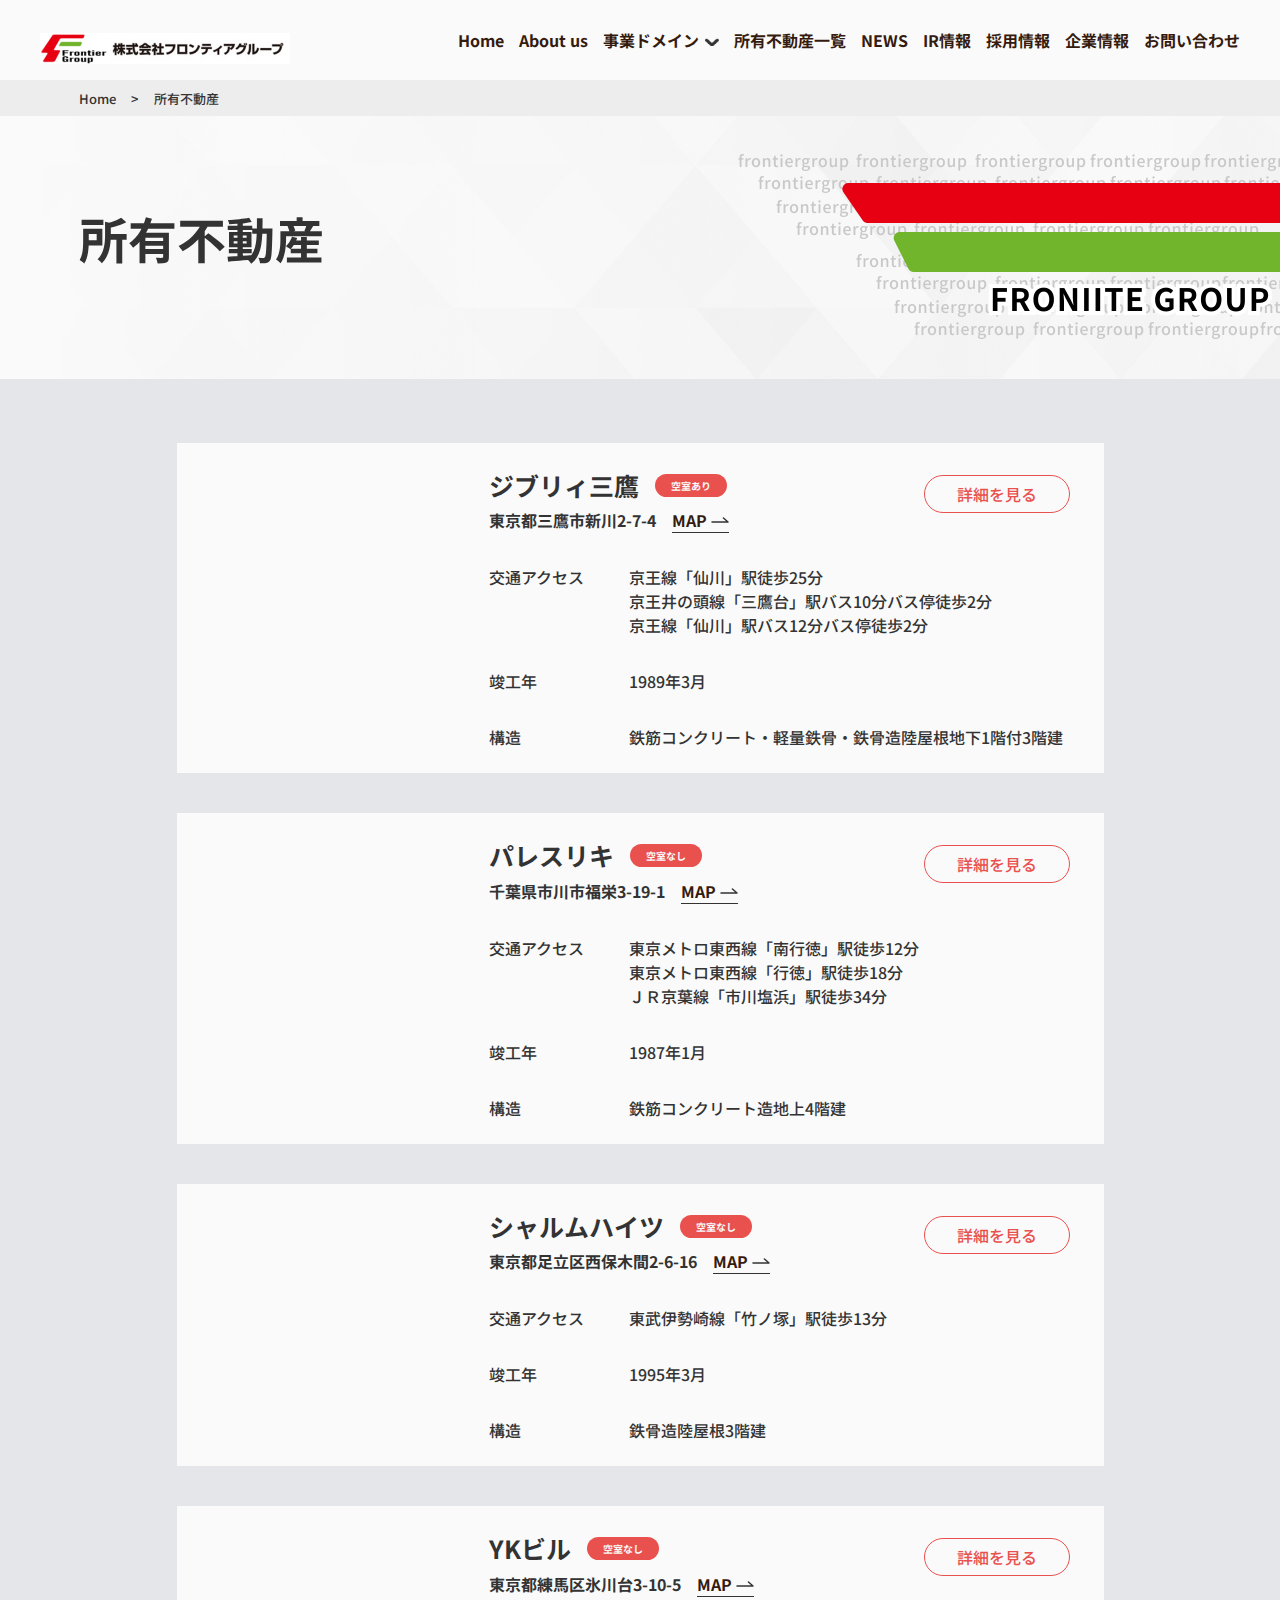
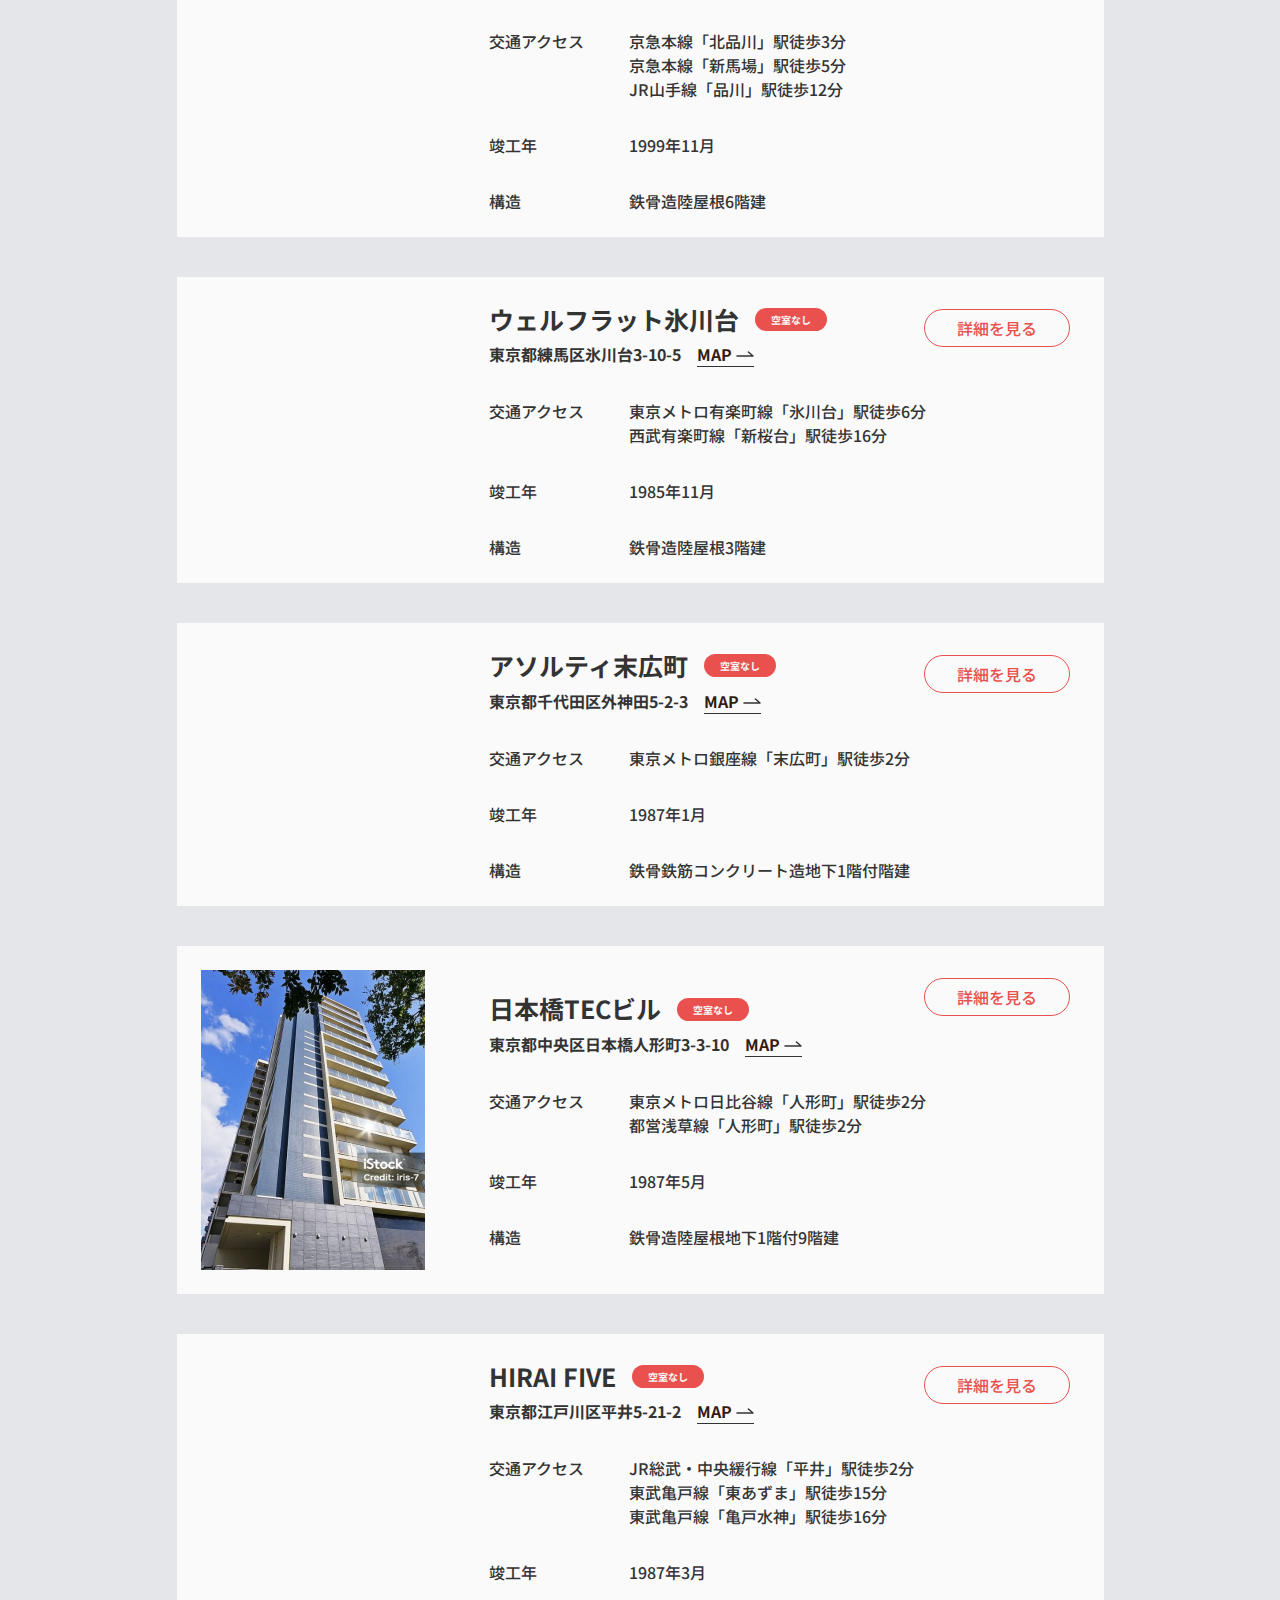
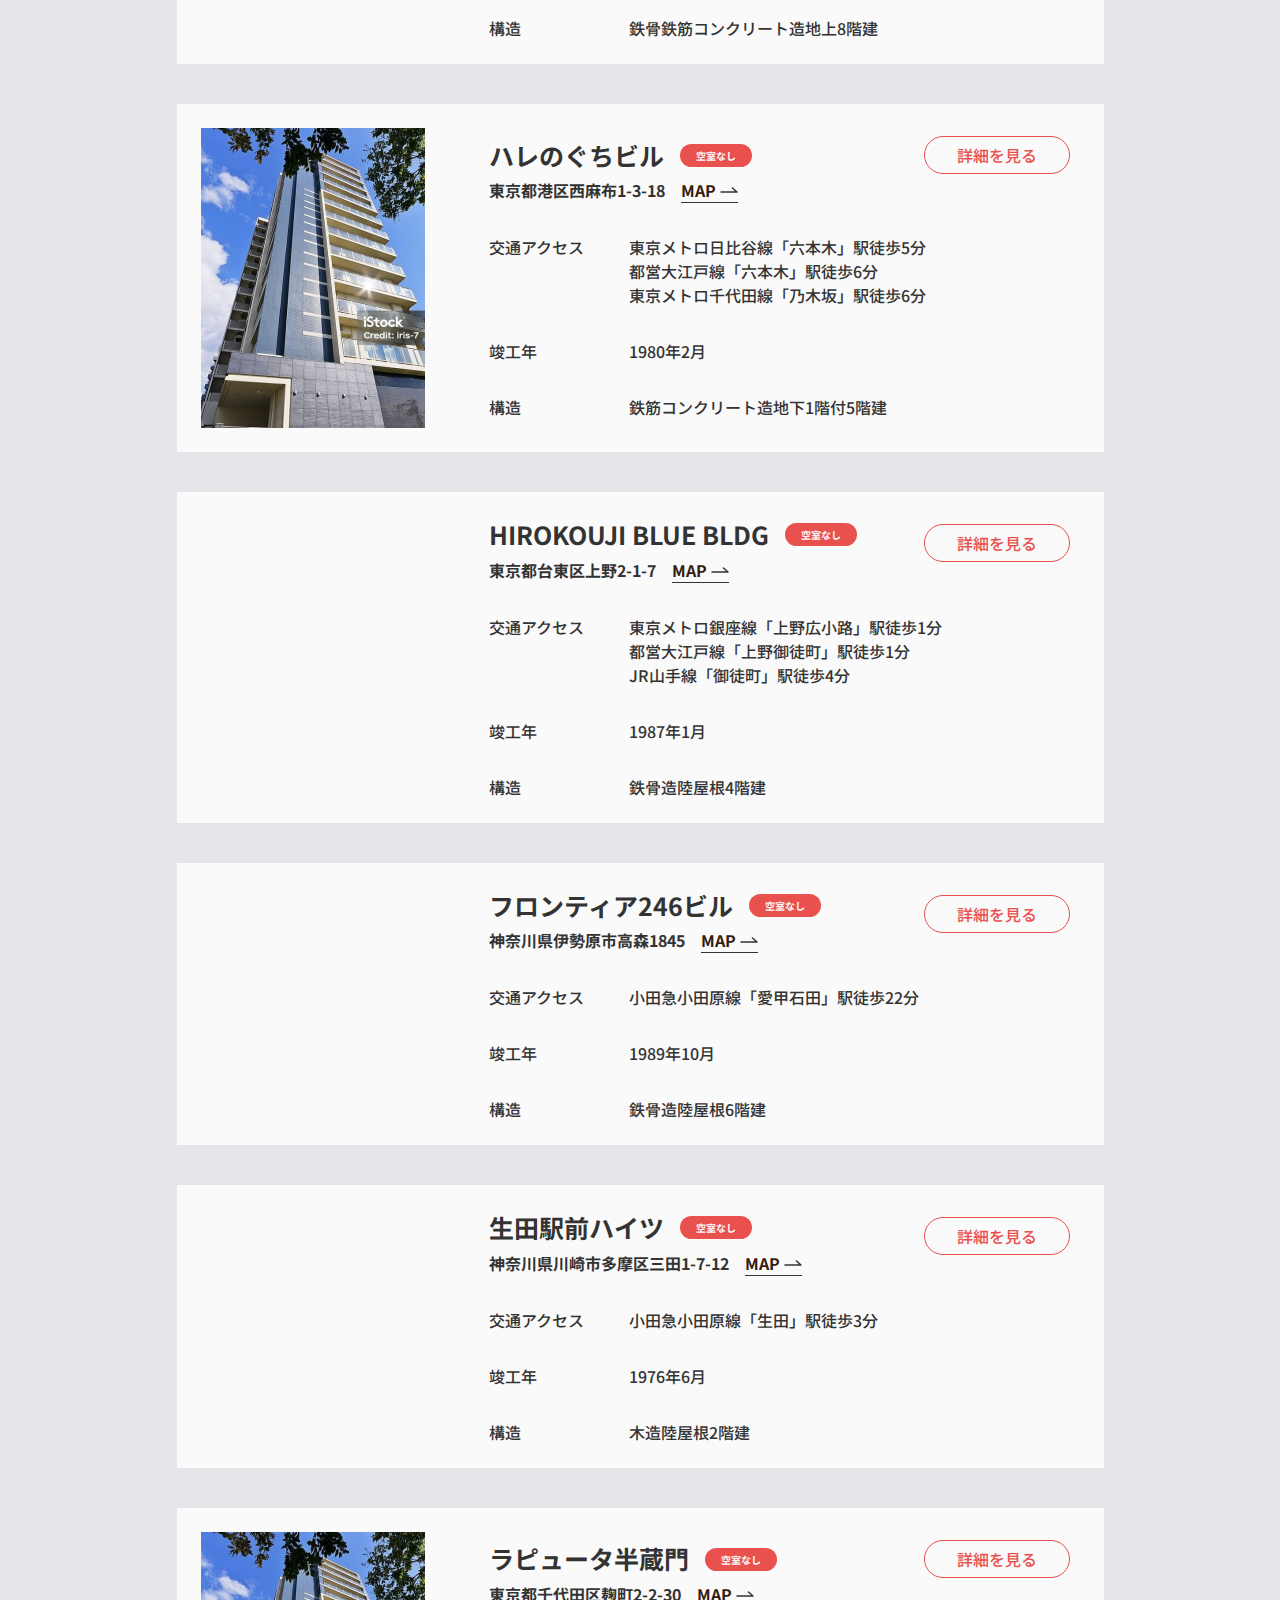
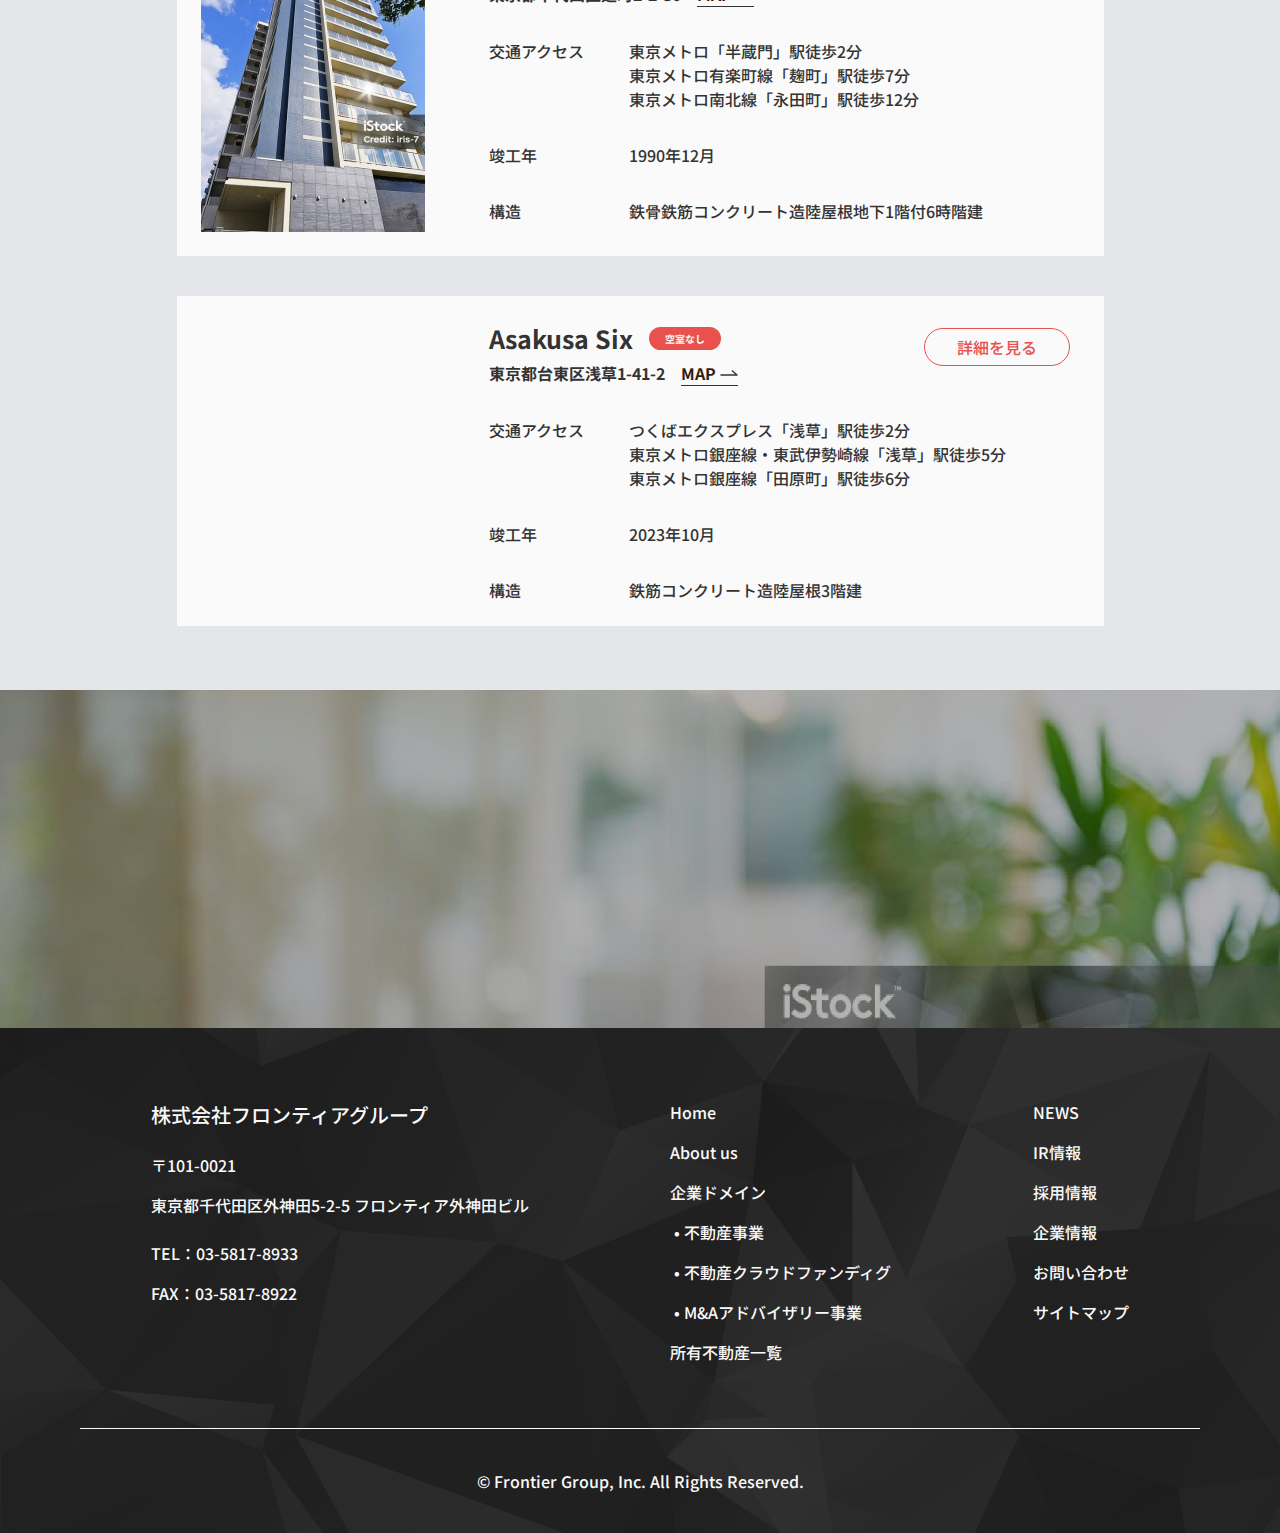
==== commit 8939cc05: "fix: layout" ====
--- a/owned.html
+++ b/owned.html
@@ -33,13 +33,31 @@
                             <li><a href="#">Sub-2</a></li>
                             <li><a href="#">Sub-3</a></li>
                         </ul> -->
+                        <ul class="submenu">
+                            <li><a href="#">不動産事業</a></li>
+                            <li><a href="#">不動産<br>クラウドファンディング</a></li>
+                            <li><a href="#">M&A/投資育成</a></li>
+                            <li><a href="#">再生エネルギー事業</a></li>
+                        </ul>
                     </li>
                     <li><a href="#">所有不動産一覧</a></li>
                     <li><a href="#">NEWS</a></li>
                     <li><a href="#">IR情報</a></li>
                     <li><a href="#">採用情報</a></li>
-                    <li><a href="#">企業情報</a> </li>
-                    <li><a href="#">お問い合わせ</a></li>
+                    <li><a href="#">企業情報</a>
+                        <ul class="submenu">
+                            <li><a href="#">会社概要</a></li>
+                            <li><a href="#">企業理念</a></li>
+                            <li><a href="#">代表挨拶</a></li>
+                            <li><a href="#">企業沿革</a></li>
+                        </ul>
+                    </li>
+                    <li><a href="#">お問い合わせ</a>
+                        <ul class="submenu">
+                            <li><a href="#">お問い合わせフォーム</a></li>
+                            <li><a href="#">各種書式ダウンロード</a></li>
+                        </ul>
+                    </li>
                 </ul>
 
             </div>
@@ -110,7 +128,7 @@
         <div class="p-pagettl">
             <div class="__container">
                 <h3 class="jp-ttl wow fadeInUp">
-                    M&A投資育成
+                    所有不動産
                 </h3>
                 <figure class="__absolute wow fadeInRight is-pc">
                     <img src="./assets/img/about/img-ttl.png" alt="">
@@ -125,7 +143,7 @@
             <div class="__container">
                 <div class="__lists-item">
                     <figure class="item-img">
-                        <img src="./assets/img/owned/img-lists_1.jpg" alt="">
+                        <img src="./assets/img/owned/ジブリィ三鷹.png" alt="">
                     </figure>
                     <div class="item-main">
                         <div class="__item-ttl">
@@ -181,7 +199,7 @@
                 </div>
                 <div class="__lists-item">
                     <figure class="item-img">
-                        <img src="./assets/img/owned/img-lists_1.jpg" alt="">
+                        <img src="./assets/img/owned/パレスリキ.png" alt="">
                     </figure>
                     <div class="item-main">
                         <div class="__item-ttl">
@@ -237,7 +255,7 @@
                 </div>
                 <div class="__lists-item">
                     <figure class="item-img">
-                        <img src="./assets/img/owned/img-lists_1.jpg" alt="">
+                        <img src="./assets/img/owned/シャルムハイツ.png" alt="">
                     </figure>
                     <div class="item-main">
                         <div class="__item-ttl">
@@ -291,7 +309,7 @@
                 </div>
                 <div class="__lists-item">
                     <figure class="item-img">
-                        <img src="./assets/img/owned/img-lists_1.jpg" alt="">
+                        <img src="./assets/img/owned/YKビル.png" alt="">
                     </figure>
                     <div class="item-main">
                         <div class="__item-ttl">
@@ -347,7 +365,7 @@
                 </div>
                 <div class="__lists-item">
                     <figure class="item-img">
-                        <img src="./assets/img/owned/img-lists_1.jpg" alt="">
+                        <img src="./assets/img/owned/ウェルフラット氷川台.png" alt="">
                     </figure>
                     <div class="item-main">
                         <div class="__item-ttl">
@@ -402,7 +420,7 @@
                 </div>
                 <div class="__lists-item">
                     <figure class="item-img">
-                        <img src="./assets/img/owned/img-lists_1.jpg" alt="">
+                        <img src="./assets/img/owned/アソルティ末広町.png" alt="">
                     </figure>
                     <div class="item-main">
                         <div class="__item-ttl">
@@ -511,7 +529,7 @@
                 </div>
                 <div class="__lists-item">
                     <figure class="item-img">
-                        <img src="./assets/img/owned/img-lists_1.jpg" alt="">
+                        <img src="./assets/img/owned/HIRAI FIVE.png" alt="">
                     </figure>
                     <div class="item-main">
                         <div class="__item-ttl">
@@ -623,7 +641,7 @@
                 </div>
                 <div class="__lists-item">
                     <figure class="item-img">
-                        <img src="./assets/img/owned/img-lists_1.jpg" alt="">
+                        <img src="./assets/img/owned/HIROKOUJI BLUE BLDG.png" alt="">
                     </figure>
                     <div class="item-main">
                         <div class="__item-ttl">
@@ -679,7 +697,7 @@
                 </div>
                 <div class="__lists-item">
                     <figure class="item-img">
-                        <img src="./assets/img/owned/img-lists_1.jpg" alt="">
+                        <img src="./assets/img/owned/フロンティア246ビル.png" alt="">
                     </figure>
                     <div class="item-main">
                         <div class="__item-ttl">
@@ -733,7 +751,7 @@
                 </div>
                 <div class="__lists-item">
                     <figure class="item-img">
-                        <img src="./assets/img/owned/img-lists_1.jpg" alt="">
+                        <img src="./assets/img/owned/生田駅前ハイツ.png" alt="">
                     </figure>
                     <div class="item-main">
                         <div class="__item-ttl">
@@ -843,7 +861,7 @@
                 </div>
                 <div class="__lists-item">
                     <figure class="item-img">
-                        <img src="./assets/img/owned/img-lists_1.jpg" alt="">
+                        <img src="./assets/img/owned/Asakusa Six.png" alt="">
                     </figure>
                     <div class="item-main">
                         <div class="__item-ttl">
--- a/assets/css/style.css
+++ b/assets/css/style.css
@@ -1,3 +1,4 @@
+@charset "UTF-8";
 /**
 * @file _reset.scss
 **/
@@ -229,8 +230,6 @@
   font-weight: 700;
   font-size: 16px;
   position: relative;
-  display: inline-block;
-  overflow: hidden;
   padding: 10px 0;
 }
 .c-header .c-header__inner .c-header-right .c-header__items li::after {
@@ -274,6 +273,86 @@
   right: 0;
   transform: translateY(10px);
   transition: 0.5s;
+}
+.c-header .c-header__inner .c-header-right .c-header__items li:last-child .submenu {
+  right: 0;
+  left: auto;
+}
+.c-header .c-header__inner .c-header-right .c-header__items li .submenu {
+  opacity: 0;
+  visibility: hidden;
+  max-height: 0; /* 初期状態で高さを0にする */
+  overflow: hidden; /* 中の要素が見えないようにする */
+  position: absolute;
+  left: 0;
+  top: 61px;
+  background-color: white;
+  box-shadow: 0 8px 16px 0 rgba(0, 0, 0, 0.2);
+  z-index: 1000;
+  width: -moz-max-content;
+  width: max-content;
+  transition: opacity 0.6s ease, visibility 0.3s ease, max-height 1s ease; /* max-heightをアニメーションさせる */
+  padding: 0;
+  background-color: unset;
+}
+.c-header .c-header__inner .c-header-right .c-header__items li .submenu li {
+  text-align: center;
+  width: 226px;
+  display: flex;
+  align-items: center;
+  justify-content: center;
+  height: 58px;
+  margin-top: 2px;
+  background-color: #FAFAFA;
+}
+.c-header .c-header__inner .c-header-right .c-header__items li .submenu li:hover {
+  background-color: #E5E6E9;
+}
+.c-header .c-header__inner .c-header-right .c-header__items li .submenu li a {
+  text-align: center;
+  color: #E9514E;
+  font-size: 16px;
+}
+.c-header .c-header__inner .c-header-right .c-header__items li .submenu li:nth-child(3) {
+  padding-right: 0;
+}
+.c-header .c-header__inner .c-header-right .c-header__items li .submenu li:nth-child(3):hover {
+  transition: all 0.3s;
+}
+.c-header .c-header__inner .c-header-right .c-header__items li .submenu li:nth-child(3):hover::before {
+  content: "";
+  display: none;
+  transform-origin: center;
+  transform: rotate(-180deg) translateY(-10px);
+}
+.c-header .c-header__inner .c-header-right .c-header__items li .submenu li:nth-child(3):nth-child(3)::before {
+  content: "";
+  background-image: url(../img/ico-down.png);
+  background-repeat: no-repeat;
+  background-position: center;
+  background-size: 100% 100%;
+  position: absolute;
+  width: 14px;
+  height: 8px;
+  right: 0;
+  transform: translateY(10px);
+  transition: 0.5s;
+  display: none;
+}
+.c-header .c-header__inner .c-header-right .c-header__items li .submenu li::after {
+  content: "";
+  position: absolute;
+  bottom: 0;
+  left: 50%;
+  width: 0%;
+  height: 1.5px;
+  background-color: #E9514E;
+  transition: all 0.1s ease-out;
+}
+.c-header .c-header__inner .c-header-right .c-header__items li:hover .submenu {
+  opacity: 1;
+  visibility: visible;
+  max-height: 500px; /* 必要な高さに変更（調整可能） */
 }
 .c-header .c-header__inner .hambtn {
   display: none;
@@ -408,7 +487,6 @@
   display: flex;
   align-items: center;
   justify-content: center;
-  margin-top: 128px;
   background-image: url(../img/bg-plink.jpg);
   background-repeat: no-repeat;
   background-position: center;
@@ -631,6 +709,8 @@
   text-align: center;
   margin: auto;
   color: #E9514E;
+  position: relative;
+  overflow: hidden;
 }
 @media screen and (max-width: 769px) {
   #top .p-fv .__container h2 {
@@ -648,6 +728,58 @@
 #top .p-fv .__container h2 strong {
   color: #333333;
 }
+#top .p-fv .__container h2::after {
+  content: "";
+  width: 100%;
+  height: 100%;
+  position: absolute;
+  top: 0;
+  left: -100%;
+  background: #211515;
+  animation: borderBg 1.4s cubic-bezier(1, 0, 0, 1) 0s forwards;
+}
+@keyframes borderBg {
+  0% {
+    left: -100%;
+  }
+  30% {
+    left: 0;
+  }
+  70% {
+    left: 0;
+  }
+  100% {
+    left: 100%;
+  }
+}
+@keyframes borderBg {
+  0% {
+    left: -100%;
+  }
+  30% {
+    left: 0;
+  }
+  70% {
+    left: 0;
+  }
+  100% {
+    left: 100%;
+  }
+}
+@keyframes borderTxt {
+  0% {
+    opacity: 0;
+  }
+  30% {
+    opacity: 0;
+  }
+  70% {
+    opacity: 1;
+  }
+  100% {
+    opacity: 1;
+  }
+}
 #top .p-fv .__container .h2_sec {
   margin-top: 10px;
   margin-bottom: 10px;
@@ -668,6 +800,8 @@
   text-align: center;
   margin: auto;
   color: #333333;
+  position: relative;
+  overflow: hidden;
 }
 @media screen and (max-width: 769px) {
   #top .p-fv .__container h3 {
@@ -680,6 +814,44 @@
 #top .p-fv .__container h3 span {
   color: #E9514E;
 }
+#top .p-fv .__container h3::after {
+  content: "";
+  width: 100%;
+  height: 100%;
+  position: absolute;
+  top: 0;
+  left: -100%;
+  background: #211515;
+  animation: borderBg 1.4s cubic-bezier(1, 0, 0, 1) 0s forwards;
+}
+@keyframes borderBg {
+  0% {
+    left: -100%;
+  }
+  30% {
+    left: 0;
+  }
+  70% {
+    left: 0;
+  }
+  100% {
+    left: 100%;
+  }
+}
+@keyframes borderTxt {
+  0% {
+    opacity: 0;
+  }
+  30% {
+    opacity: 0;
+  }
+  70% {
+    opacity: 1;
+  }
+  100% {
+    opacity: 1;
+  }
+}
 #top .p-fv .__container .mt-40 {
   margin-top: 40px;
 }
@@ -688,6 +860,10 @@
   align-items: center;
   justify-content: center;
   overflow: hidden;
+  background-image: url(../img/bg-badge.jpg);
+  background-position: center;
+  background-repeat: no-repeat;
+  background-size: 100% 100%;
 }
 #top .p-badge .__container {
   padding: 64px 32px;
@@ -696,6 +872,7 @@
   justify-content: center;
   gap: 40px;
   transform: unset;
+  padding: 107px 32px;
 }
 @media screen and (max-width: 769px) {
   #top .p-badge .__container {
@@ -724,6 +901,7 @@
   background-repeat: no-repeat;
   background-position: top;
   background-size: 100% 89%;
+  margin-top: -5px;
 }
 @media screen and (max-width: 769px) {
   #top .p-about {
@@ -769,16 +947,28 @@
   }
 }
 #top .p-about .__container .p-about-main .__main-ctn {
-  width: 716px;
-  height: 168px;
-  background-color: #EEEEEE;
+  width: 810px;
+  background-color: rgba(255, 255, 255, 0.1450980392);
   transform: translateX(-160px);
+  padding: 40px 40px 48px 160px;
+  border: 1px solid #FAFAFA;
+  color: #FAFAFA;
+  font-size: 25px;
+  font-weight: 500;
+}
+#top .p-about .__container .p-about-main .__main-ctn span {
+  padding-top: 32px;
+  display: block;
+  font-size: 16px;
 }
 @media screen and (max-width: 769px) {
   #top .p-about .__container .p-about-main .__main-ctn {
     width: 100%;
-    height: 147px;
     transform: unset;
+    padding: 40px 16px 64px;
+    background: rgba(250, 250, 250, 0.8);
+    font-size: 23px;
+    color: #333333;
   }
 }
 #top .p-about .__container .p-about-main .__main-btn {
@@ -889,7 +1079,7 @@
   display: flex;
   align-items: center;
   justify-content: space-around;
-  gap: 32px;
+  gap: 13px;
 }
 @media screen and (max-width: 769px) {
   #top .p-domains .__container .p-domains-main {
@@ -898,9 +1088,8 @@
   }
 }
 #top .p-domains .__container .p-domains-main .__main-item .__item-ttl {
-  width: 352px;
+  width: 271px;
   height: 270px;
-  background-image: url(../img/bg-domain_1.jpg);
   background-repeat: no-repeat;
   background-position: center;
   background-size: 100% 100%;
@@ -910,7 +1099,7 @@
   align-items: center;
   justify-content: center;
   color: #fafafa;
-  font-size: 25px;
+  font-size: 23px;
   font-weight: 700;
   text-shadow: 0px 0px 8px rgba(0, 0, 0, 0.5019607843);
 }
@@ -929,30 +1118,41 @@
     width: 28vw;
   }
 }
+#top .p-domains .__container .p-domains-main .__main-item.bg-1 .__item-ttl {
+  background-image: url(../img/bg-domain_1.jpg);
+}
+#top .p-domains .__container .p-domains-main .__main-item.bg-2 .__item-ttl {
+  background-image: url(../img/bg-domain_2.jpg);
+}
+#top .p-domains .__container .p-domains-main .__main-item.bg-3 .__item-ttl {
+  background-image: url(../img/bg-domain_3.jpg);
+}
+#top .p-domains .__container .p-domains-main .__main-item.bg-4 .__item-ttl {
+  background-image: url(../img/bg-domain_4.jpg);
+}
 #top .p-domains .__container .p-domains-main .__main-item .__item-ctn {
   text-align: center;
-  font-size: 20px;
+  font-size: 18px;
   font-weight: 700;
   color: #ffffff;
   padding-top: 40px;
 }
-#top .p-domains .__container .p-domains-main .__main-item:nth-child(2) .__item-ttl {
-  background-image: url(../img/bg-domain_2.jpg);
-}
-#top .p-domains .__container .p-domains-main .__main-item:last-child .__item-ttl {
-  background-image: url(../img/bg-domain_3.jpg);
-}
 #top .p-domains .__container .p-domains-main .__main-item-sp {
+  background-repeat: no-repeat;
+  background-position: center;
+  background-size: 100% 100%;
+}
+#top .p-domains .__container .p-domains-main .__main-item-sp.bg-1 {
   background-image: url(../img/img-domain_1@2x.jpg);
-  background-repeat: no-repeat;
-  background-position: center;
-  background-size: 100% 100%;
-}
-#top .p-domains .__container .p-domains-main .__main-item-sp.nth {
-  background-image: url(../img/img-domain_2@2x.jpg) !important;
-}
-#top .p-domains .__container .p-domains-main .__main-item-sp:last-child {
+}
+#top .p-domains .__container .p-domains-main .__main-item-sp.bg-2 {
+  background-image: url(../img/img-domain_2@2x.jpg);
+}
+#top .p-domains .__container .p-domains-main .__main-item-sp.bg-3 {
   background-image: url(../img/img-domain_3@2x.jpg);
+}
+#top .p-domains .__container .p-domains-main .__main-item-sp.bg-4 {
+  background-image: url(../img/bg-domain_4.jpg);
 }
 #top .p-domains .__container .p-domains-main .__main-item-sp .__item-ttl {
   padding: 104px 24px 16px;
@@ -1354,6 +1554,8 @@
   background-position: center;
   background-size: 100% 100%;
   overflow-x: visible;
+  position: relative;
+  z-index: 9;
 }
 @media screen and (max-width: 769px) {
   #top .p-irinfo {
@@ -6727,7 +6929,6 @@
 #contact .p-contact .__container {
   max-width: 960px;
   padding-top: 144px;
-  padding-bottom: 104px;
 }
 @media screen and (max-width: 769px) {
   #contact .p-contact .__container {
@@ -6936,6 +7137,135 @@
 #contact .p-contact .__container .__form .submit:hover svg g path {
   stroke: #E9514E;
 }
+#contact .p-download {
+  display: flex;
+  align-items: center;
+  justify-content: center;
+  padding-right: 16px;
+  padding-left: 16px;
+}
+#contact .p-download .__container {
+  padding-top: 85px;
+  padding-bottom: 80px;
+}
+#contact .p-download .__container .__download-ttl {
+  color: #333333;
+  font-weight: 700;
+  font-size: 39px;
+}
+@media screen and (max-width: 769px) {
+  #contact .p-download .__container .__download-ttl {
+    font-size: 33px;
+  }
+}
+#contact .p-download .__container .__download-main {
+  padding-top: 34px;
+}
+#contact .p-download .__container .__download-main .__download-items {
+  display: flex;
+  align-items: flex-start;
+  justify-content: center;
+  flex-direction: column;
+  gap: 50px;
+}
+#contact .p-download .__container .__download-main .__download-items .__download-item .__item-ttl {
+  color: #333333;
+  font-weight: 700;
+  font-size: 25px;
+  padding-left: 16px;
+  border-left: 4px solid #E9514E;
+}
+@media screen and (max-width: 769px) {
+  #contact .p-download .__container .__download-main .__download-items .__download-item .__item-ttl {
+    font-size: 23px;
+  }
+}
+#contact .p-download .__container .__download-main .__download-items .__download-item .__item-lists {
+  padding-top: 35px;
+  display: grid;
+  grid-template-columns: 1fr 1fr;
+  gap: 30px;
+}
+@media screen and (max-width: 769px) {
+  #contact .p-download .__container .__download-main .__download-items .__download-item .__item-lists {
+    grid-template-columns: 1fr;
+  }
+}
+#contact .p-download .__container .__download-main .__download-items .__download-item .__item-lists .__list {
+  max-width: 545px;
+  background-color: #E5E6E9;
+  padding: 11px 16px;
+  display: flex;
+  align-items: center;
+  justify-content: space-between;
+  width: 100%;
+}
+#contact .p-download .__container .__download-main .__download-items .__download-item .__item-lists .__list .__list-ctn {
+  display: flex;
+  align-items: flex-start;
+  justify-content: flex-start;
+  gap: 15px;
+  flex-direction: column;
+}
+#contact .p-download .__container .__download-main .__download-items .__download-item .__item-lists .__list .__list-ctn .__list-ttl {
+  font-size: 15px;
+  font-weight: 700;
+  color: #E9514E;
+}
+#contact .p-download .__container .__download-main .__download-items .__download-item .__item-lists .__list .__list-ctn .__list-desc {
+  font-size: 15px;
+  font-weight: normal;
+  color: #333333;
+}
+#contact .p-download .__container .__download-main .__download-items .__download-item .__item-lists .__list .__list-downloadbtns {
+  display: flex;
+  align-items: center;
+  justify-content: center;
+  gap: 3px;
+}
+#contact .p-download .__container .__download-main .__download-items .__download-item .__item-lists .__list .__list-downloadbtns .__btn {
+  display: flex;
+  align-items: center;
+  justify-content: center;
+  flex-direction: column;
+  gap: 15px;
+}
+#contact .p-download .__container .__download-main .__download-items .__download-item .__item-lists .__list .__list-downloadbtns .__btn figure {
+  max-width: 45px;
+}
+#contact .p-download .__container .__download-main .__download-items .__download-item .__item-lists .__list .__list-downloadbtns .__btn .__size {
+  font-size: 12px;
+  font-weight: 500;
+  color: #333333;
+}
+#contact .p-download .__container .__download-btn {
+  margin-top: 50px;
+  width: -moz-max-content;
+  width: max-content;
+  margin-right: auto;
+  margin-left: auto;
+  display: flex;
+  align-items: center;
+  justify-content: center;
+  gap: 5px;
+  padding: 15px 20px;
+  background-color: #E9514E;
+  color: white;
+  text-decoration: none;
+  font-size: 16px;
+  border: 1px solid #E9514E;
+  transition: all 0.3s;
+}
+#contact .p-download .__container .__download-btn:hover {
+  background-color: white;
+  color: #E9514E;
+}
+#contact .p-download .__container .__download-btn:hover svg rect {
+  fill: #E9514E;
+}
+#contact .p-download .__container .__download-btn:hover svg path {
+  fill: #E9514E;
+}
 #contact .c-footer .p-link_1 {
   display: flex;
   align-items: center;
